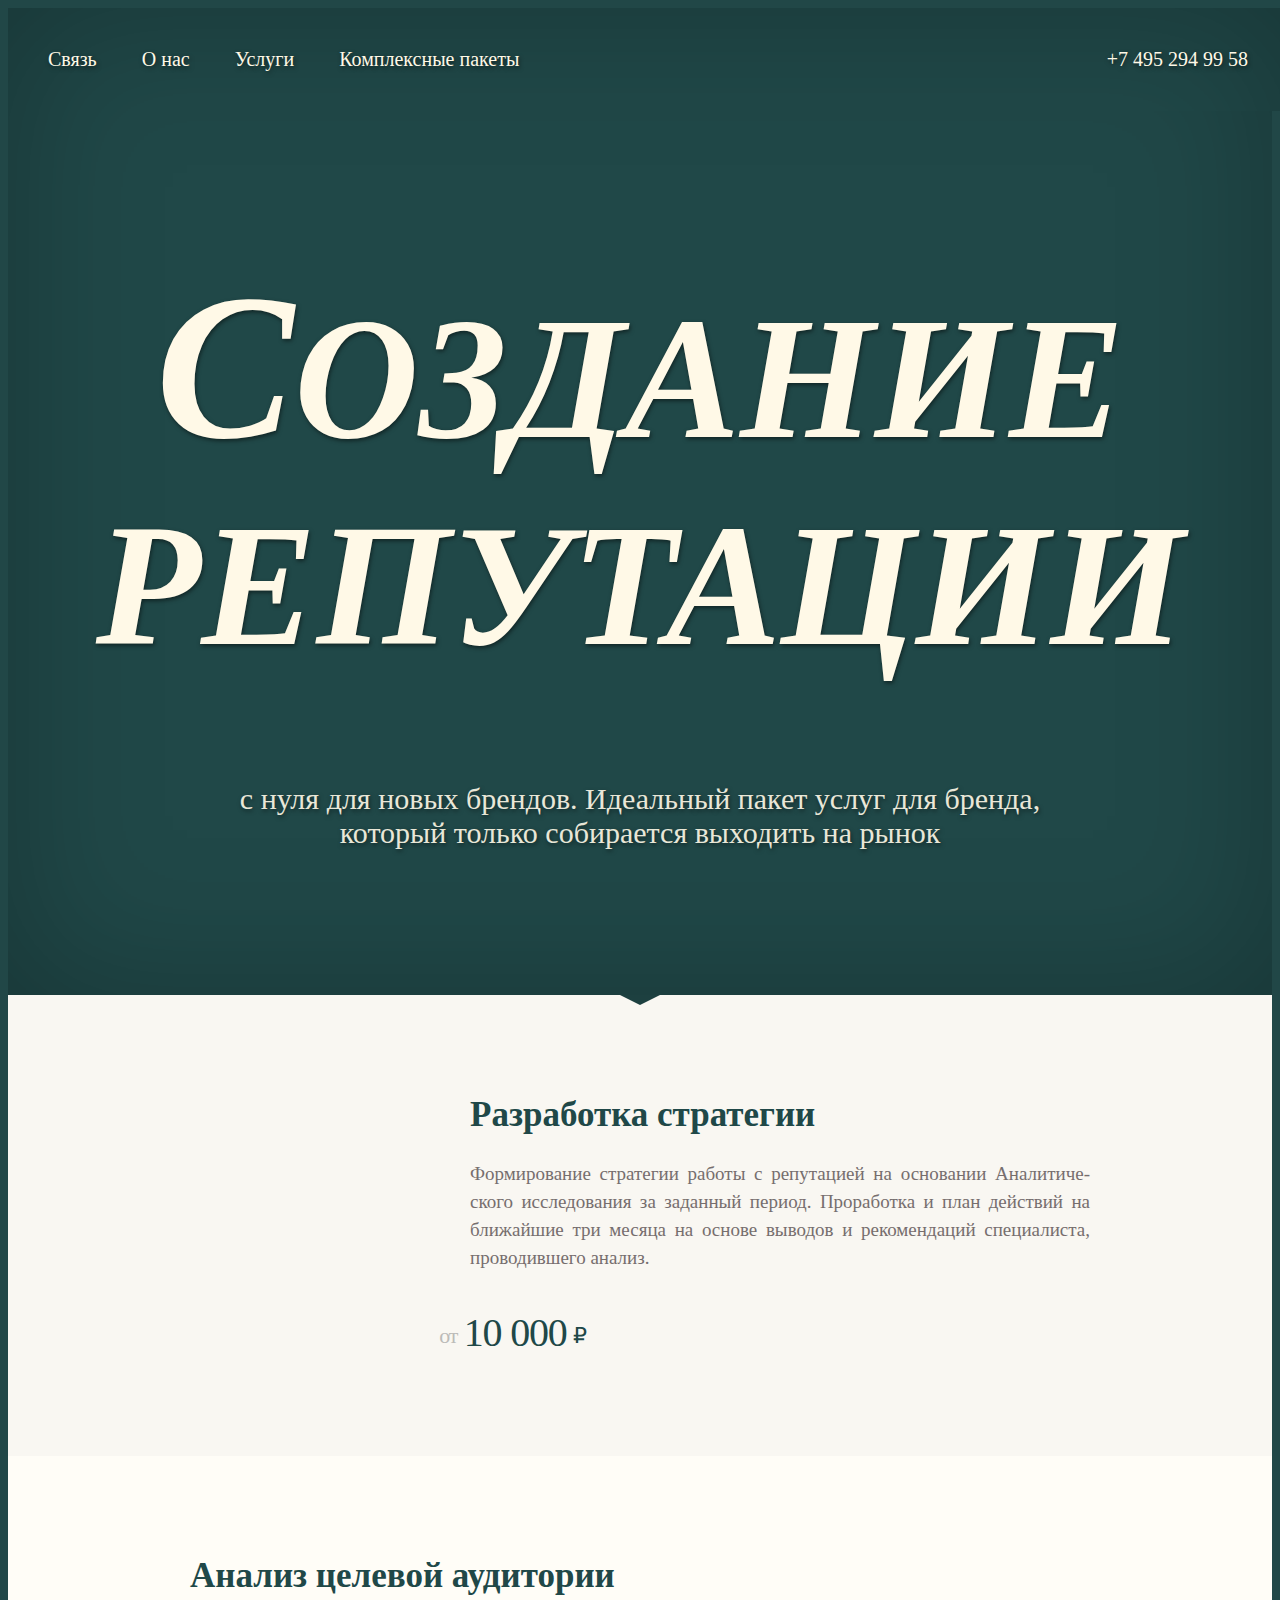
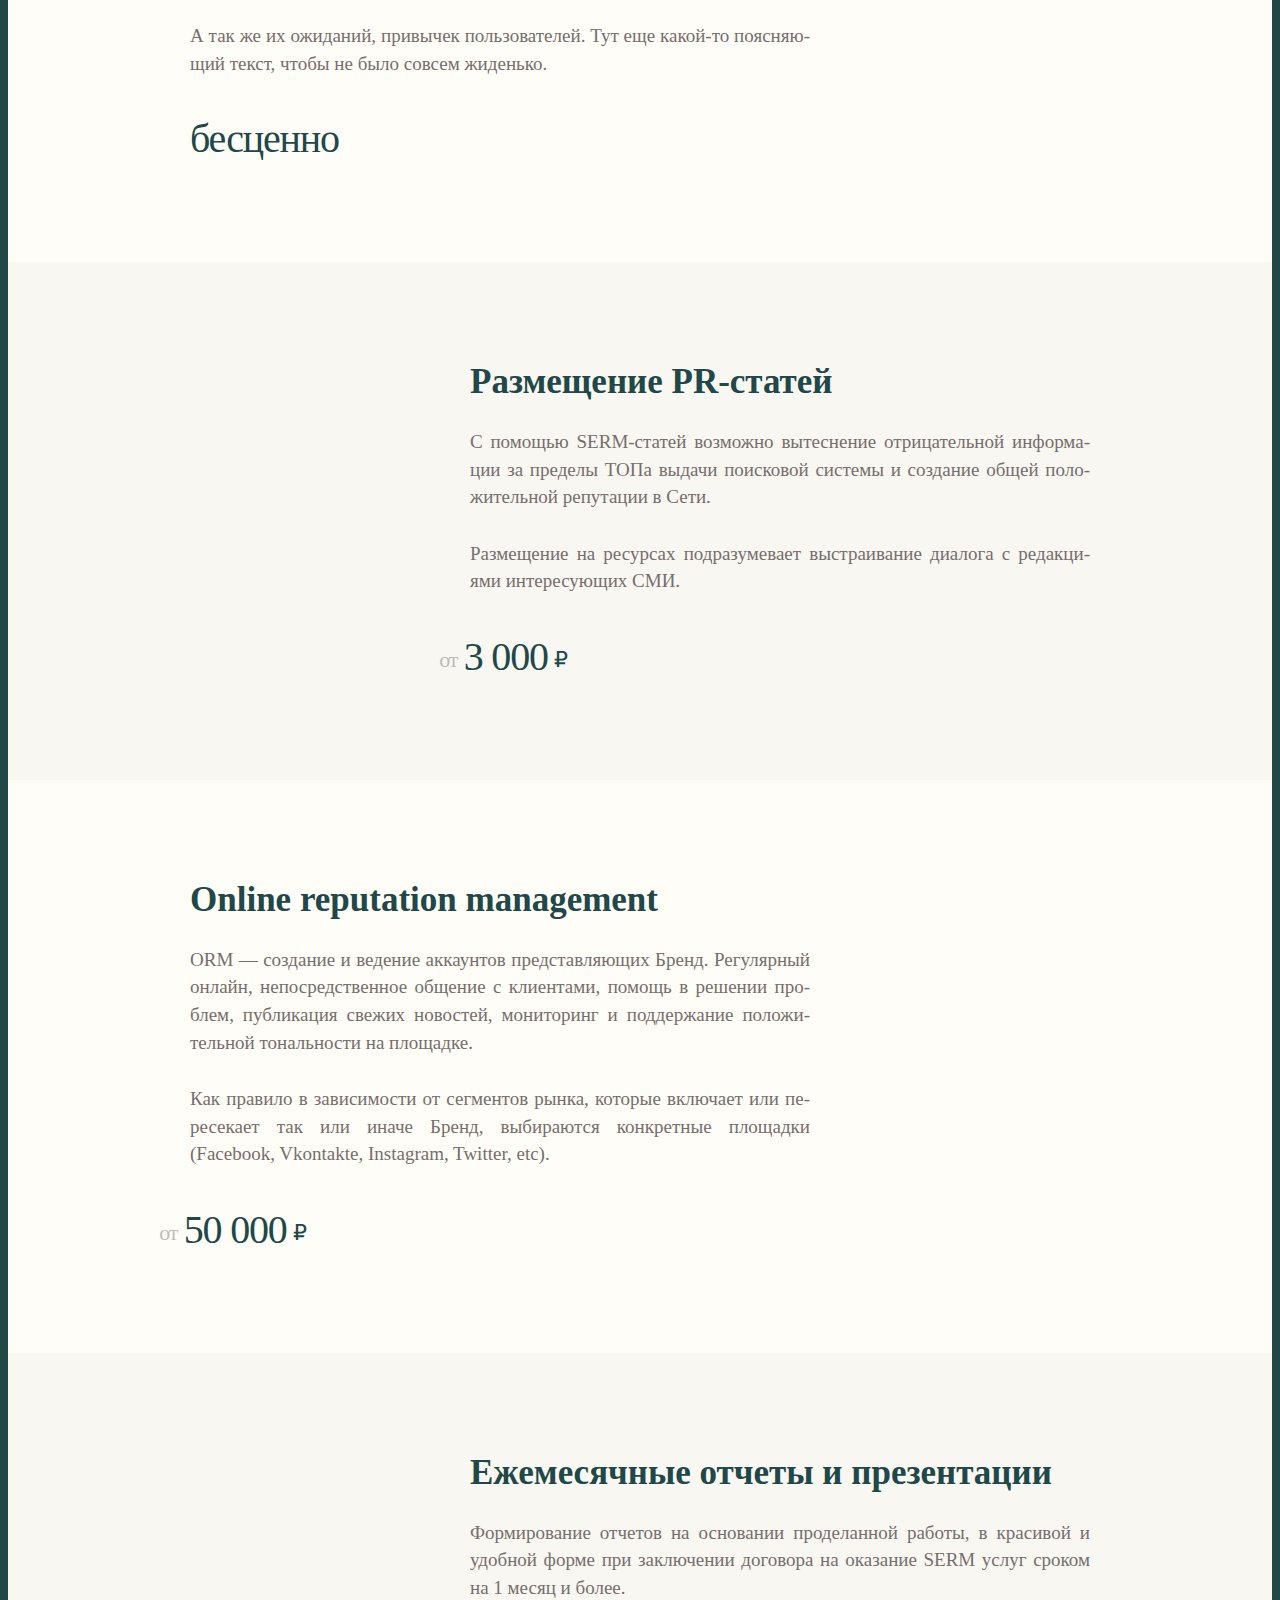
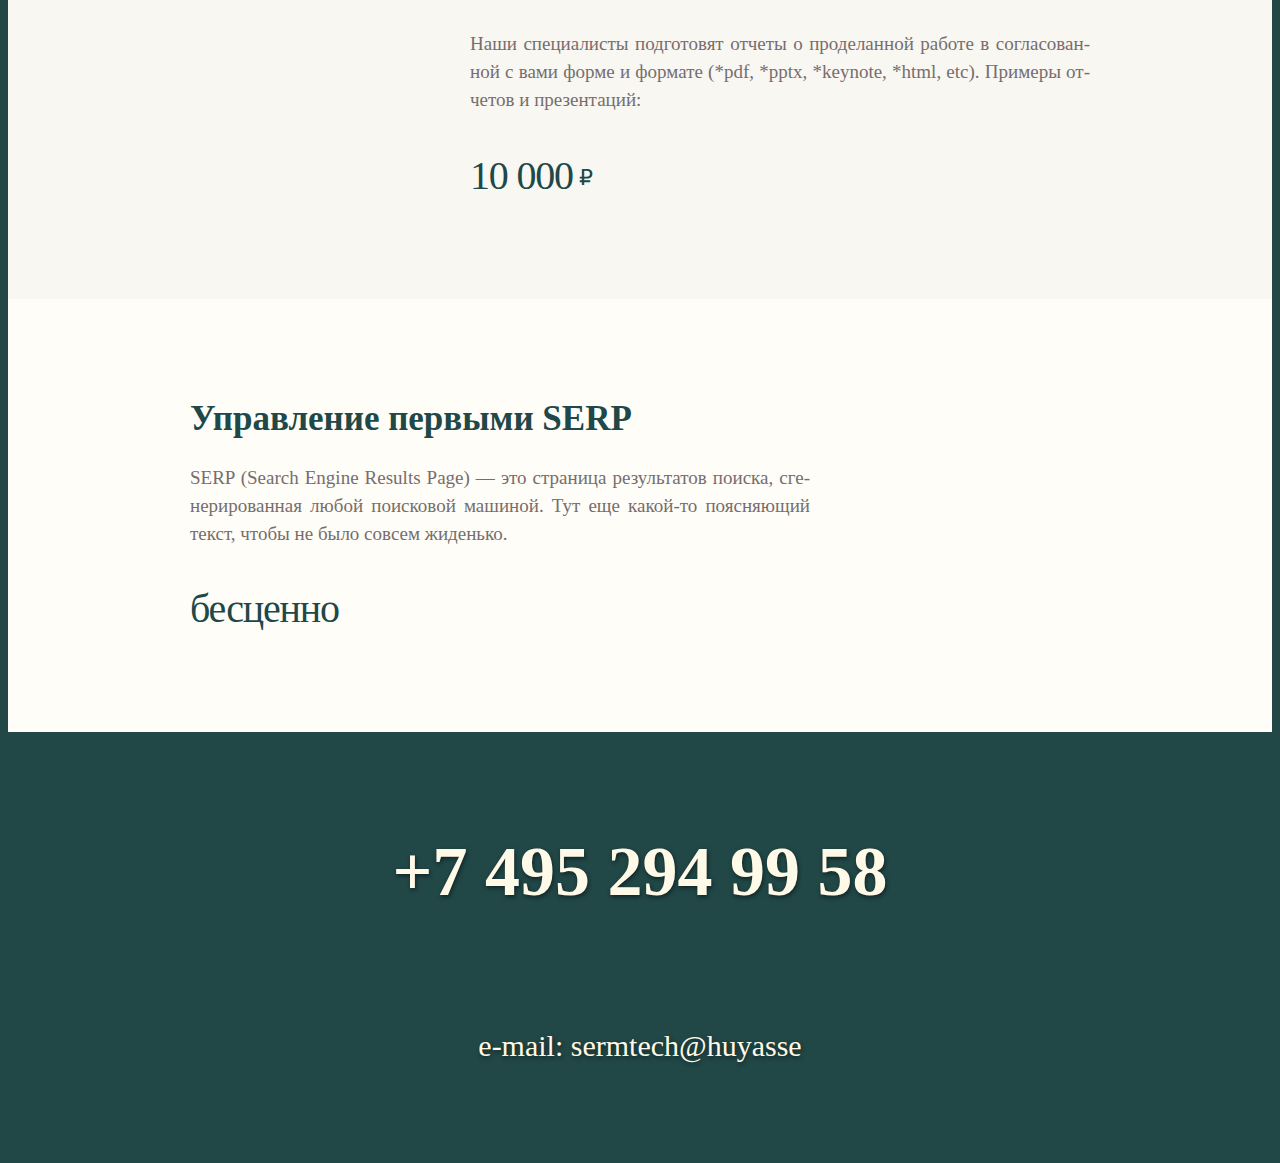
==== reputationCreate.html @ 56780625 "fix" ====
<html lang="ru">
<head>
    <title>SERM Tech</title>
    <link rel="stylesheet" href="/fonts/museo/stylesheet.css"></link>
    <link rel="stylesheet" href="/fonts/avenir/stylesheet.css"></link>
    <link rel="stylesheet" href="reset.css"></link>
    <link rel="stylesheet" href="index.css"></link>
    <script src="index.js"></script>
</head>
<body>
    <div class="header">
        <div id="menu" class="menu">
            <!-- <a class="item" href="/">=(-_-)=</a> -->
            <a class="item" href="#communication">Связь</a>
            <a class="item" href="/#about">О нас</a>
            <a class="item" href="/#services">Услуги</a>
            <a class="item" href="/#packets">Комплексные пакеты</a>
            <a class="tel" href="tel:+74952949958">+7 495 294 99 58</a>
        </div>
    </div>
    <div class="ribbon">        
        <div class="section support">
            <h1><em>Создание репутации</em></h1>
            <h2 class="block">с нуля для новых брендов. Идеальный пакет услуг для бренда, который только собирается выходить на рынок</h2>
        </div>
            <div class="info-item strategy">
                <div class="block">
                    <h2>Разработка стратегии</h2>
                    <p>Формирование стратегии работы с репутацией на основании Аналитического исследования за заданный период. Проработка и план действий на ближайшие три месяца на основе выводов и рекомендаций специалиста, проводившего анализ.</p>
                    <div class="price from">10 000<span class="rub">₽</span></div>
                </div>    
            </div>
            <div class="info-item analys">
                <div class="block">
                    <h2>Анализ целевой аудитории</h2>
                    <p>А так же их ожиданий, привычек пользователей. Тут еще какой-то поясняющий текст, чтобы не было совсем жиденько.</p>
                    <div class="price">бесценно</div>
                </div>    
            </div>   
            <div class="info-item PR">
                <div class="block">
                    <h2>Размещение PR-статей</h2>
                    <p>С помощью SERM-статей возможно вытеснение отрицательной информации за пределы ТОПа выдачи поисковой системы и создание общей положительной репутации в Сети.</p>
                    <p>Размещение на ресурсах подразумевает выстраивание диалога с редакциями интересующих СМИ.</p>
                    <div class="price from">3 000<span class="rub">₽</span></div>
                </div>    
            </div> 
            <div class="info-item ORM">
                <div class="block">
                    <h2>Online reputation management</h2>
                    <p>ORM — создание и ведение аккаунтов представляющих Бренд. Регулярный онлайн, непосредственное общение с клиентами, помощь в решении проблем, публикация свежих новостей, мониторинг и поддержание положительной тональности на площадке.</p>
                    <p>Как правило в зависимости от сегментов рынка, которые включает или пересекает так или иначе Бренд, выбираются конкретные площадки (Facebook, Vkontakte, Instagram, Twitter, etc).</p>
                    <div class="price from">50 000<span class="rub">₽</span></div>
                </div>
            </div>
            <div class="info-item presentation3">
                <div class="block">
                    <h2>Ежемесячные отчеты и презентации</h2>
                    <p>Формирование отчетов на основании проделанной работы, в красивой и удобной форме при заключении договора на оказание SERM услуг сроком на 1 месяц и более.</p> 
                    <p>Наши специалисты подготовят отчеты о проделанной работе в согласованной с вами форме и формате (*pdf, *pptx, *keynote, *html, etc). Примеры отчетов и презентаций:</p>
                    <div class="price">10 000<span class="rub">₽</span></div>
                </div>    
            </div>
            <div class="info-item SERP">
                <div class="block">
                    <h2>Управление первыми SERP</h2>
                    <p>SERP (Search Engine Results Page) — это страница результатов поиска, сгенерированная любой поисковой машиной.  Тут еще какой-то поясняющий текст, чтобы не было совсем жиденько.</p>
                    <div class="price">бесценно</div>
                </div>    
            </div>
    </div>
    <div id="communication" class="basement">
        <h1><a class="tel" href="tel:+74952949958">+7 495 294 99 58</a></h1>
        <div><a href="mailto:e-mail: sermtech@huyasse">e-mail: sermtech@huyasse</a></div>
    </div>    
</body>
</html>
---- index.css ----
body {
    font-family: 'Museo';
    /* background-color:#274441; */
    background-color:#214747;
    
}    

div {
    box-sizing:border-box;
}

strong {
    font-weight: 900;
}

.ribbon {
    background:#FFFDF7;
}

.ribbon > div:nth-child(even) {
    background-color:#d8d8d824;
}

.header {
    flex-direction:column;
    width:100%;
    font-weight:300;
    text-shadow: 1px 2px 4px rgba(0,0,0,0.5);
}

.section,
.header .content-container,
.menu:before {
    box-shadow: inset 0px 0px 150px rgba(0,0,0,0.25);
}

    .menu {
        width: 100%;
        font-size: 20px;
        padding:0 1em;
        box-sizing:border-box;
        color: #FFF9E7;
        /*border: 4px solid #fb01fb;*/
        /* background:#204848;*/
        background-color:#204848;
        z-index:1000;
        position:fixed;
        overflow:hidden;
    }

    .menu:before {
        content: ' ';
        width:100%;
        height:1000px;
        left:0;
        top:0;
        position:absolute;
    }

        .menu a {
            position:relative;
            z-index:10;
        }

        .menu a {
            color: #FFF9E7;
            text-decoration: none;
            display: inline-block;
            padding: 2em 1em;
        }

        .menu a.tel {
            float:right;
        }

    .header .content-container {
/*         border: 4px solid #ff00ff; */
        display: flex;
        align-items:center;
        justify-content:center;
        height:100%;
        /* background: #204848; */
        background-color:#204848;

    }

        .header .content {
            height:400px;
            width: 620px;
/*             border: 2px solid #ff00ff;  */
            display:flex;
            align-items: center;
        }

            .logo {
                height: 100%;
                min-width: 220px;
                flex-direction:row;
                align-items:center;
                background-image:url(/art/Resurs1.svg);
                background-repeat:no-repeat;
                background-position:center;
                background-size:contain;
                transition: all 0.25s ease-in-out;
            }

                .logo:hover {
                    transform:scale(1.1);
                }

            .tagline {
                font-size: 35px;
                font-weight: 700;
                color: white;
                display:flex;
                padding-left:70px;
                flex-direction:column;
                justify-content:center;
                line-height: 1.3;
            }

            .tagline h1 {
                font-size: 40.2px;
                white-space:nowrap;
                font-weight:500;
                color: #FFF9E7;
            }

            .tagline h2 {
                white-space:nowrap;
                font-weight:100;
                color: #FFF9E7;
            }

a {
    text-decoration: none;
    color:#3ead95;
}

p, ul {
    font-weight:300;
    font-size: 25px;
    color: #766E6E;
    line-height:1.46em;
    text-align:justify;
    hyphens:auto;
    margin-bottom:2em;
    margin-top:-0.5em;
    box-sizing: border-box;
}

p:last-child {
    margin-bottom: 0;
}

.block {
    width: 900px;
/*     border: 4px solid magenta;  */
    margin: 0 auto;
    padding-bottom: 0px;  
}

    .block .complex h2{
         margin-bottom: 80px;     
    }

.intro{
    padding-top:60px;
    background:#FFFDF7;
    

}

    .intro .block {
        padding: 100px 0;
        min-height:400px;
        background-repeat:no-repeat;
    }

    .intro h1 {
        font-weight:900;
        font-size: 40px;
        /* color: #204848; */
        color:#204848;

        margin-bottom:1.2em;
    }

    .intro p {
        text-align:justify;
        hyphens:auto;
    }

    .intro .what {
        background-image:url(/art/wat.svg);   
        background-position: 0px center;
        padding-left: 360px;
        box-sizing:border-box;

    }

    .intro .why {
        margin-top:-50px;
        margin-bottom:-50px;
        padding-right: 360px;
        box-sizing:border-box;
        background-image:url(/art/why.svg);
        background-position: right center;
        
    }

    .intro .about {
        /* margin-top:-50px; */
        background-image:url(/art/us.svg);
        background-position: 0px center;
        padding-left: 360px;
        padding-bottom:108px;
        box-sizing:border-box;
        /* border: 4px solid #f530f5; */
    }

    .intro .products {
        /* margin-top:-50px; */
        background-image:url(/art/us.svg);
        background-position: 0px center;
        padding-right: 360px;
        padding-bottom:108px;
        box-sizing:border-box;
        background-position:right center;
        /* border: 4px solid #f530f5; */
    }

.section {
    font-weight:700;
    font-size: 72px;
    /* background: #204848; */
    background: #204848;        
    color: #FFF9E7;
    text-shadow: 1px 2px 4px rgba(0,0,0,0.5);
    padding: 2em 0;
    /* border: 4px solid magenta; */
    text-align:center;
}

    .section h1 {
        text-transform: uppercase;
        font-weight:300;
    }
    
    .section h1 em {
        font-size:120%;
        font-weight:600;
    }

    .section h1::first-letter {
        font-size:120%;
    }

    .section.services h1::first-letter {
        margin-right:-0.06em;
    }

    .section h2{
        font-weight:300;
        font-size: 30px;
        margin-top:1em;
        opacity: 0.9;
        line-height:1.15em;
    }

    .section p{
        font-weight:100;
        font-size: 30px;
        margin-top:1em;  
        color: #FFF9E7;  
    }





.section2{
/*     box-shadow: inset 0px 0px 50px rgba(0,0,0,0.05); */
    color: #2c4c49;
    text-shadow: 0px 0px 0px rgba(0,0,0,0.5);
/*     border: 4px solid magenta; */
    text-align:center;
    padding:65px 0px 65px 0px;

} 

    .section2 > h1 {
        font-weight:700;
        font-size: 72px;
    }

    .section2 > h2{
        font-size:42px;
        color:#2c4c49;
        letter-spacing:0.01em;
        margin: 0 auto;
    }

    .section2.emergency {
        background-image:url(/art/emergency.svg);
        background-repeat:no-repeat;
        background-position: center 50px;
        padding-top:235px;
    }

    .section2.emergency:hover {
        background-color:#effbb4;
        transition: background 4s, transform 1s;
        
    }

    .section2 > h4{
        font-weight:100;
        font-size: 30px;
        color: #766E6E;
        line-height:1.46em;
        text-align: center;
        box-sizing: border-box;
        transform:scale(1.00);
    } 


    .section2 > h2,
    .section2 > h4 {
        margin-top: 40px;
    }

    .section2 h1 em {
        font-size:120%;
        font-weight:600;
    }  

    .section2.services h1::first-letter {
        margin-right:-0.06em;
    }    
      

.aor h2 {
    font-weight:700;
    font-size: 39px;
    color:#204848;
    padding:2.5em;
    text-align:center;
}

    .aor h2.packets{
        color:#fff9e7;
        padding:2.5em;
        text-align:center;
        background-color: 204848;
        letter-spacing:0.001em;
        box-shadow: inset 0px 0px 150px rgba(0,0,0,0.25);
        text-shadow: 1px 2px 4px rgba(0,0,0,0.5);
    }

.services {
    display:flex;
    justify-content: space-around;
    padding-bottom:110px;
}

    .service {
        width:100%;
        padding-top:60px;
        /*background-image:url(/art/specialist.svg);
        background-repeat:no-repeat;
        background-position:top center;
        background-size:130px; */
    }

        .service h4 {
            font-size:25px;
            font-weight:bold;
            color: #204848;
            flex-direction:row;
            text-align:center;
            font-weight:500;
            margin-bottom: 2em;
        }

        .service h5 {
            font-size:18px;
            font-weight:300;
        }

        .service ul {
            font-size: 17px;
            padding: 0 10px;
            background:white;
            margin:10px;
            box-shadow:0px 2px 2px rgba(0,0,0,0.1);
            border-radius:16px;
        }

            .service li {
                position:relative;
                padding: 1.5em 0;
                text-align:center;
                height:3em;
                display:flex;
                align-items:center;
                justify-content:center;
            }

            .service li:after {
                content:' ';
                position:absolute;
                top:0%;
                width:40%;
            }

            .service li:not(:first-child):after {
                border-top: 1px solid #42362a26;
            }

                .service li span {
                    display:block;
                }

                .service a.more {
                    font-size:20px;
                    color:#545050;
                    flex-direction:row;
                    text-align:center;
                    font-weight:300;
                    padding-top: 10px;
                    text-decoration: none;
                    display: block;
                    text-align:center;
                    display:block;
                    width:100%;
                    padding: 40px 0;
                    border-radius:8px;
                    text-shadow:0px 1px 0px rgba(0,0,0,0.15);
                    transition: all 0.25s ease-in-out;
                }

        .service a.more:hover {
            transform:scale(1.1);
        }

        .service .specialist{
            padding-top:150px;
            background-image:url(/art/specialist.svg);
            background-repeat:no-repeat;
            background-position:top center;
            background-size:130px;
        }

        .service .monitoring{
            padding-top:150px;
            background-image:url(/art/monitoring.svg);
            background-repeat:no-repeat;
            background-position:top center;
            background-size:130px;
        }

        .service .extra{
            padding-top:150px;
            background-image:url(/art/extra.svg);
            background-repeat:no-repeat;
            background-position:top center;
            background-size:130px;
        }


.info-item {
}

    .info-item .block{
        padding: 100px 0;
        background-repeat:no-repeat;
        background-position-y: 130px;
        background-size:150px;
    }

    .info-item:nth-child(even) .block {
        background-position-x: 0;
        padding-left: 280px;
    }

    .info-item:nth-child(odd) .block {
        background-position-x: 100%;
        padding-right: 280px;
    }

        .info-item p{
            font-size:19px;
            hyphens:auto;
        }

        .info-item h2{
            margin:0 0 1.0em 0;
            color:#204848;
            text-align:center;
            font-weight:600;
            font-size: 35px;
        }

        .info-item:nth-child(odd) h2 {
            text-align:left;
        }

        .info-item:nth-child(even) h2 {
            text-align:left;
        }

        .info-item .price {
            
            color:#204848;
            
            position: relative;
            letter-spacing: -0.03em;
            font-size:40px;
            font-weight:300;
        }

            .info-item .price:before,
            .info-item .price .rub,
            .info-item .price .per {
                top: -0.15em;
                font-size: 22px;
                position:relative;
            }

            .info-item .price.from:before {
                content: 'от';
                margin-right:0.3em;
                margin-left:-1.4em;
                opacity: 0.5;
                color: gray;
            }

            .info-item .price .rub {
                margin-left:0.3em;
            }

            .info-item .price .per {
                margin-left: 1em;
                opacity:0.75;
            }

           


    .info-item.ORM .block {
        background-image:url(/art/ORM.svg);
        background-position-y: center;
        background-size:180px;
    }

    .info-item.agents .block{
        background-image:url(/art/agents.svg);
        background-position-y: center;
        background-size:180px;
    }

    .info-item.PR .block{
        background-image:url(/art/PR.svg);
        background-size:180px;
        background-position-y: center;
    }

    .info-item.negative .block{
        background-image:url(/art/negative.svg);
        min-height:400px;
        background-position-y: center;
        background-size:205px;

    }

    .info-item.content .block{
        background-image:url(/art/content.svg);
        background-position-y: center;
        background-size:180px;
    }

        .info-item.content .p.link {         <!--БЛЯ-->
            transform:scale(1.1);
        
        }


    .info-item.questions .block{
        background-image:url(/art/question.svg);
        background-position-y: center;
        background-size:150px;
    }

    .info-item.search .block{
        background-image:url(/art/search.svg);
        /* min-height:400px; */
        background-position-y: center;
        background-size:180px;
    }

    .info-item.presentation3 .block{
        background-image:url(/art/presentation3.svg);
        min-height:400px;
        background-position-y: center;
        background-size:180px;
    }

    .info-item.telegram .block{
        background-image:url(/art/telegram.svg);
        background-position-x: 670px;
        background-size:265px;
    }

    .info-item.evangelist .block{
        background-image:url(/art/evangelist.svg);
        background-position-y: 150px;
        background-size:200px;
    }

    .info-item.specialiste .block{
        background-image:url(/art/specialiste.svg);
        background-position-y: 45px;
        background-size:205px;
    }

    .info-item.strategy .block{
        background-image:url(/art/strategy.svg);
        background-position-y: center;
        background-size:180px;
    }

    .info-item.analytic .block{
        background-image:url(/art/analytic.svg);
        background-position-y: center;
        background-size:180px;
    }

    .info-item.SERP .block{
        background-image:url(/art/SERP.svg);
        background-position-y: center;
        background-size:180px;
    }

    .info-item.analys .block{
        background-image:url(/art/analys.svg);
        background-position-y: center;
        background-size:160px;
    }



    

.complex {
    display:flex;
    justify-content:center;
    text-align:center;

}
    
    .complex .item {
        width:100%;

    }

        .complex h4 {
            color:#214848;
            font-size:30px;
            font-weight:700;
            line-height:0.75em;
        }

        .complex h4,
        .complex ul {
            margin: 90px 0;
        }

        .complex .item:not(:last-child) ul {
            border-right: 1px solid #766e6e47;
        }

        .complex ul {
            padding: 0 1.5em;
            text-align:left;
        }
            .complex li {
                margin-left:0em;
                display:block;
                font-weight:300;
                line-height:1.2em;
                margin-bottom:1.15em;
                color:#204848;
                text-align:center;
            }


            .complex li span {
                color:#766e6e;
                font-size:22px;
                letter-spacing:0.02em;
            }

            .complex .price{
                color:#204848;
                text-align:center;
                letter-spacing: -0.03em;
                font-size:40px;
                font-weight:300;
                margin-top:2em;
            }


.services2 .block {
    display:flex;
    flex-wrap:wrap;
    justify-content:center;
}

    .service2 {
        text-align:center;
        padding:0 20px;
        margin:50px 0;
        width:25%;
        background-repeat:no-repeat;
        background-position: center 0;
        padding-top:120px;
    }

    .services2.zero .service2 {
        width:20%;
    }

        .service2 h4 {
            font-weight:700;
            color:#766e6e;
            margin-bottom:10px;
            margin-top:30px;
            letter-spacing:0.09em
        }

        .service2 h5 {
            font-weight:100;
            color:#766e6e;
            font-size:15px;
            letter-spacing:0.005em
        }

        .service2.analytic {
            background-image:url(/art/analytic.svg);   
        }

        .service2.strategy {
            background-image:url(/art/strategy.svg);
        }

        .service2.strategy2 {
            background-image:url(/art/strategy2.svg);
        }

        .service2.PRpaper {
            background-image:url(/art/PRpaper.svg);
        }

        .service2.PR2 {
            background-image:url(/art/PR2.svg);
        }

        .service2.presentation {
            background-image:url(/art/presentation.svg);

        }

        .service2.presentation2 {
            background-image:url(/art/presentation2.svg);

        }

        .service2.specialiste {
            background-image:url(/art/specialiste.svg);
        }

        .service2.answers {
            background-image:url(/art/answers.svg);
        }

        .service2.negative2 {
            background-image:url(/art/negative2.svg);
        }

        .service2.agents2 {
            background-image:url(/art/agents2.svg);
        }
        
        .service2.SERP {
            background-image:url(/art/SERP.svg);
        }

        .service2.analys {
            background-image:url(/art/analys.svg);
        }

.social-media-content .posts {
    display:flex;
    flex-direction:row;
    justify-content: stretch;
    text-align: center;
    margin-top:50px;
}

    .social-media-content .post {
        flex:1;
        padding:10px;
    }

        .social-media-content .post h4 {
            font-size: 34px;
            font-weight:100;
            margin-bottom:50px;
            color:#766e6e;
        }

        .social-media-content .post h4 em {
        /* font-size:40px; */
        }

        .social-media-content .post .body {
            height: 470px;
            background:white;
            border:1px solid rgba(0,0,0,0.1);
            box-shadow:0px 2px 2px rgba(0,0,0,0.07);
            border-radius:16px;
        }

.reviews-content .posts {
    display:flex;
    justify-content:space-between;
    text-align: justify;
    margin-top:50px;
}

    .reviews-content h2 {
        font-size: 30px;
        font-weight:100;
        line-height:1.27em;
        margin:65px 0px 65px 0px;
        color:#766e6e;
        flex-direction:row;
    }

    .reviews-content .post h4 {
        font-size: 34px;
        font-weight:100;
        color:#766e6e;
        flex-direction:row;
        text-align: justify;
    }

    .reviews-content .comment {
        width:100%;
        background:white;
        box-shadow:0px 2px 2px rgba(0,0,0,0.1);
        border-radius:16px;
        align-items:center;
        flex-direction:column;
        padding:40px 40px 40px 145px;
        background-image:url(/art/userpic.png);
        background-size: 72px 70px;
        background-repeat: no-repeat;
        background-position:40px 24px;
    }

    .reviews-content .comment:not(:last-child) {
        margin-bottom: 14px;
    }

    .reviews-content .username {
        font-size:30px;
        font-weight:700;
        color: #766E6E;
        text-align:left;
        margin:0 0 40px 0;
    }

.section.quality-control {
    padding-bottom:30vw;
}

    .section.quality-control h1{
        margin-bottom:67px;
    }

    .section.quality-control h2{
        opacity:0.9;
        margin:2.4em 1em;
        letter-spacing:0.1em;
    }


.form{
    position:relative;
    background:#FFF9E7;
    height:500px;
    margin-bottom:30vw;
}
    .form svg {
        z-index:101;
    }

    .form polygon {
        fill: #FFF9E7;
    }

    .form h1{
        position:absolute;
        bottom:100%;
        line-height:0.68em;
        width:100%;
        font-weight:500;
        font-size:90px;
        color:#1E6D66;
        text-align:center;
        z-index:110;
    }

    .form .top {
        position:absolute;
        bottom:100%;
    }

    .form .top polygon {

    }

    .form .bottom {
        position:absolute;
        top:100%;
        z-index:-1;
    }

    .form .fields {
        width: 520px;
        margin: 0 auto;
        padding-top:130px;
        text-align:center;
    }

        .form input {
           background: none;
           border: none;
           border-bottom: 2px solid #766e6e61;
           transition:all 0.25s ease-in-out;
           padding-bottom:0.3em;
           display: block;
           width:100%;
           margin-bottom:1em;
           color:#204848;
           font-family:'Avenir Next Cyr';
           font-weight:400;
           font-size: 25px;

        }

        .form input:focus {
           outline:none;
           border-bottom-width: 2px;
           border-bottom-color:#204848;
        }

        .form button {
            margin-top:60px;
            font-size:37px;
            padding:0.2em 0;
            border:none;
            outline:none;
            background:none;
            color:#1E6D66;
            font-weight:600;
            cursor:pointer;
            transition: all 0.3s ease-in-out;
            border-bottom:4px solid transparent;
        }

        .form button:hover {
            transform:scale(1.1);
            border-bottom:4px solid #1E6D66;

        }
        
.prices {    
    margin-top:100px;
}

    .prices h1 {
        margin-bottom:135px;
    }

    dl {
      display:flex;
      border-bottom:2px dotted rgba(255, 249, 231, 0.41);
      justify-content:space-between;
      font-size:20px;
      margin-bottom:1em;

    }

    dt, dd {
      position:relative;
      top:0.3em; 
      display:inline-block;


    }

    dt {
      text-align:left;
      padding-right: 5.6em;
      background: linear-gradient(to right, #2c4c49 calc(100% - 5em),transparent 100%);
      margin-bottom:0em;
    }

    dd {
      text-align:right;
      padding-left: 5.6em;
      background: linear-gradient(to left, #2c4c49 calc(100% - 5em),transparent 100%);

    }

.section,
.section2,
.content-container {
    position:relative;
}
.section:after,

.content-container:after {
    content: '';
    position:absolute;
    left:50%;
    margin-left:-20px;
    top:100%;
    width: 0;
    height: 0;
    border-style: solid;
    border-width: 10px 20px 0 20px;
    border-color: #1d4040 transparent transparent transparent;
}

.complexServices{
    background-color:#fffdf7;
    text-align:left;
}

    .complexServices .item .block {
        padding: 50px 0px 110px 330px;
        background-repeat:no-repeat;
    }

        .complexServices h2{
            font-weight: 700;
            color: #204848;
            padding:50px 0px 50px 0;
            text-align: left;
            letter-spacing:0.004em;
        }

        .complexServices em{
            font-weight:300;
        }

        .complexServices p {
            padding-bottom:0px;
            font-size:26px;
        }

        .complexServices .bar {
            display:flex;
        }
            
            .complexServices .bar > * {
                display:block;
                font-size:30px;
                line-height:30px;
                color: #00000094;
                font-weight:600;
                padding:0.8em 1em;
            }

            .complexServices .bar .price {
                flex:1;
                text-align:right;
                padding-right: 0;
                color: #204848;
                letter-spacing: -0.03em;
                position: relative;
                top: -0.15em;
            }

            .complexServices .bar .price em {
                font-size: 60px;
                position: relative;
                top: 0.12em;
            }
            
            .complexServices .bar a {
                text-align:center;
                background-color: #43a49c00;
/*                 box-shadow: 0 0 4px rgba(0,0,0,0.4); */
                border-radius:5px; 
                text-decoration:none;

                
                background:#204848;
                color:#fffdf7;
                border: 4px solid #204848;

                
            }

                .complexServices a:hover{

                    color: #204848;
                    background-color:#ffc107b3; */
                    background-color:#e7e23194;
                    border: 4px solid #204848;
                    
                     
                    transition: all 0.25s;
                }

    .complexServices .item.reanimation .block {
        background-image:url(/art/emergency.svg);
        background-position: 0 center;
        background-size:200px;
    }

        .complexServices .item.reanimation .block h2 {
            font-size: 57.4px;
        }

    .complexServices .item.zero .block {
        background-image:url(/art/zero.svg);
        background-position: -30px 170px;
        font-size:60px;
        background-size:250px;
    }

        .complexServices .item.zero .block h2{
            font-size: 48.5px; 
        }
        

    .complexServices .item.support .block {
        background-image:url(/art/support.svg);
        background-position: -10px 200px;
        background-size:210px;
    }

        .complexServices .item.support .block h2 {
            font-size: 59px;
        }

.basement {
    color:#fff9e7;
    text-shadow:1px 2px 4px rgba(0,0,0,0.5);
    text-align:center;
    font-size:30px;
    margin-top:100px;
    margin-bottom:100px;
}

    .basement h1 {
        font-size:30px;
        padding-bottom:1em;
        font-size:70px;

    }

    .basement h2 {
        font-size:10px;
        font-weight:100;
        margin-left:50px;
        margin-top:145px; 
        opacity:0.8;  
        text-align:left;
        
    }

       .basement h2:last-child{
           margin-bottom:50px;
           margin-top:15px; 
       }

        .basement a {
            color:#fff9e7;
        }
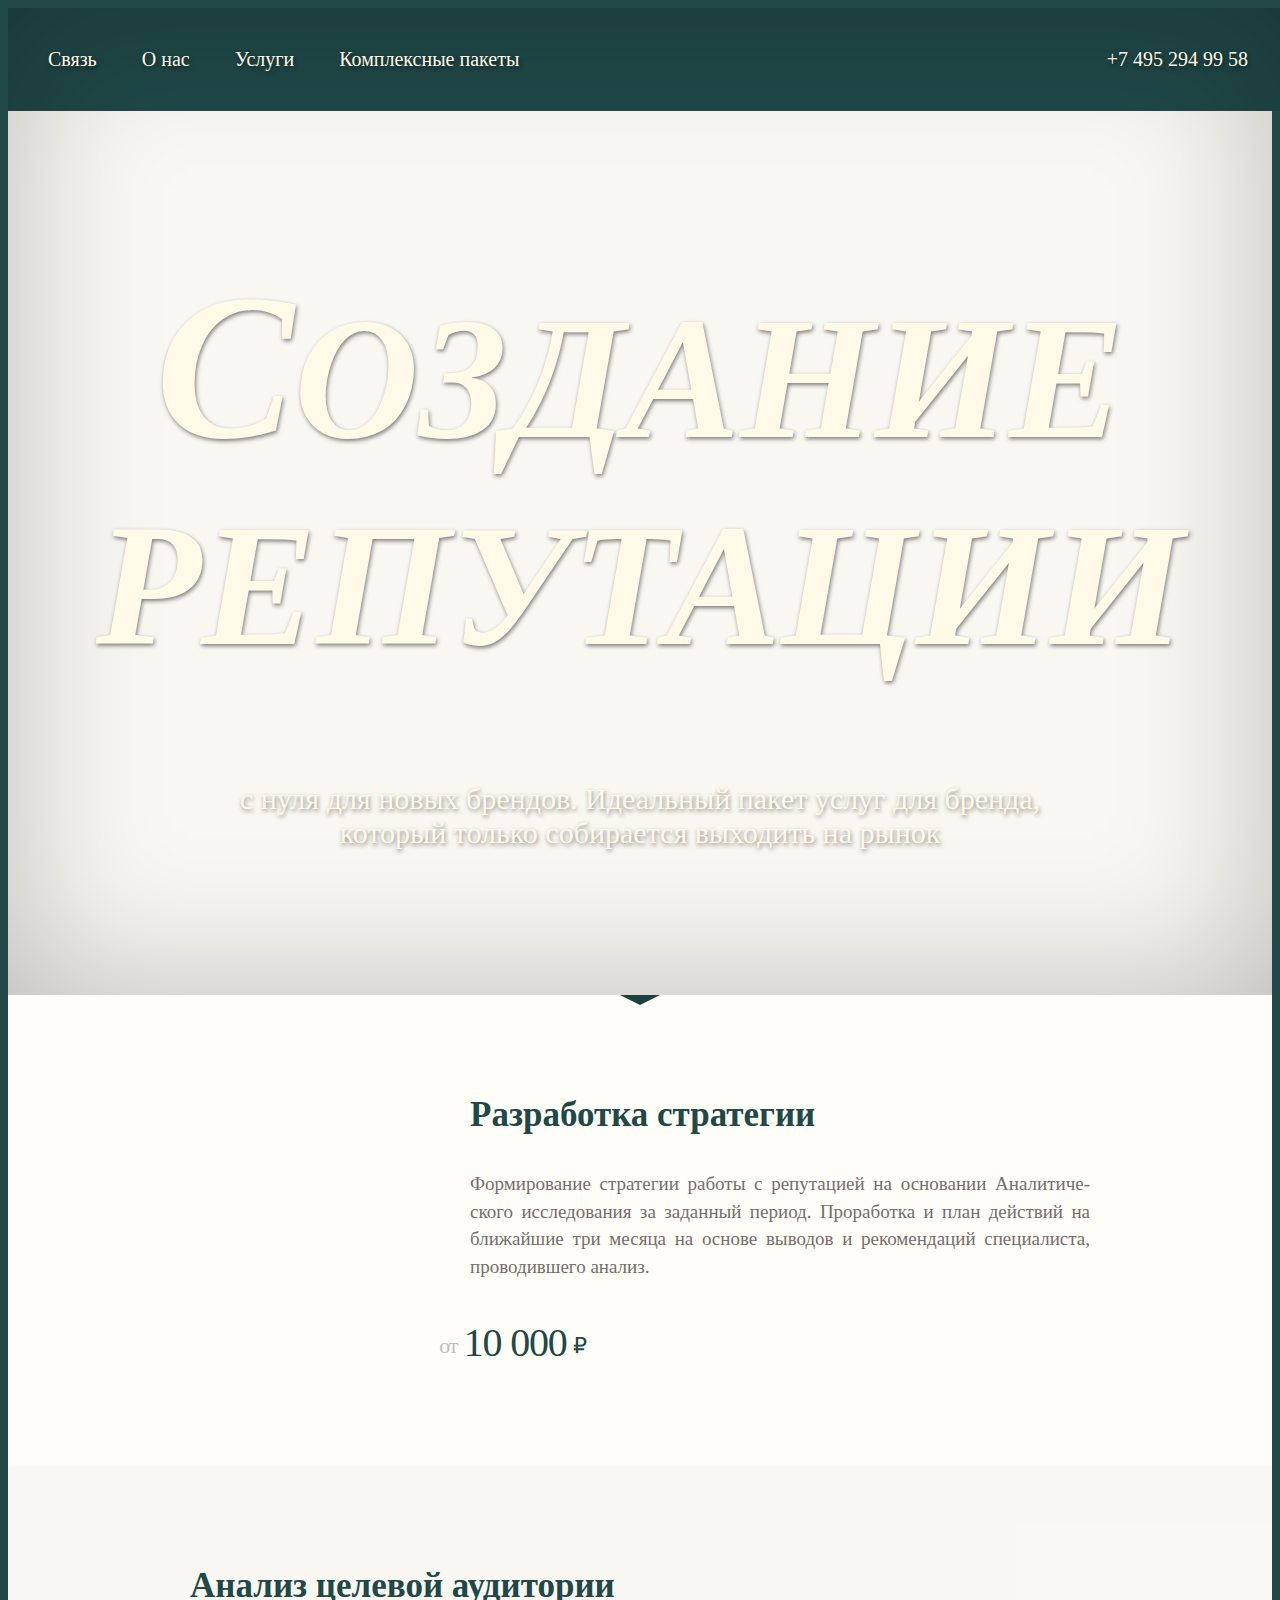
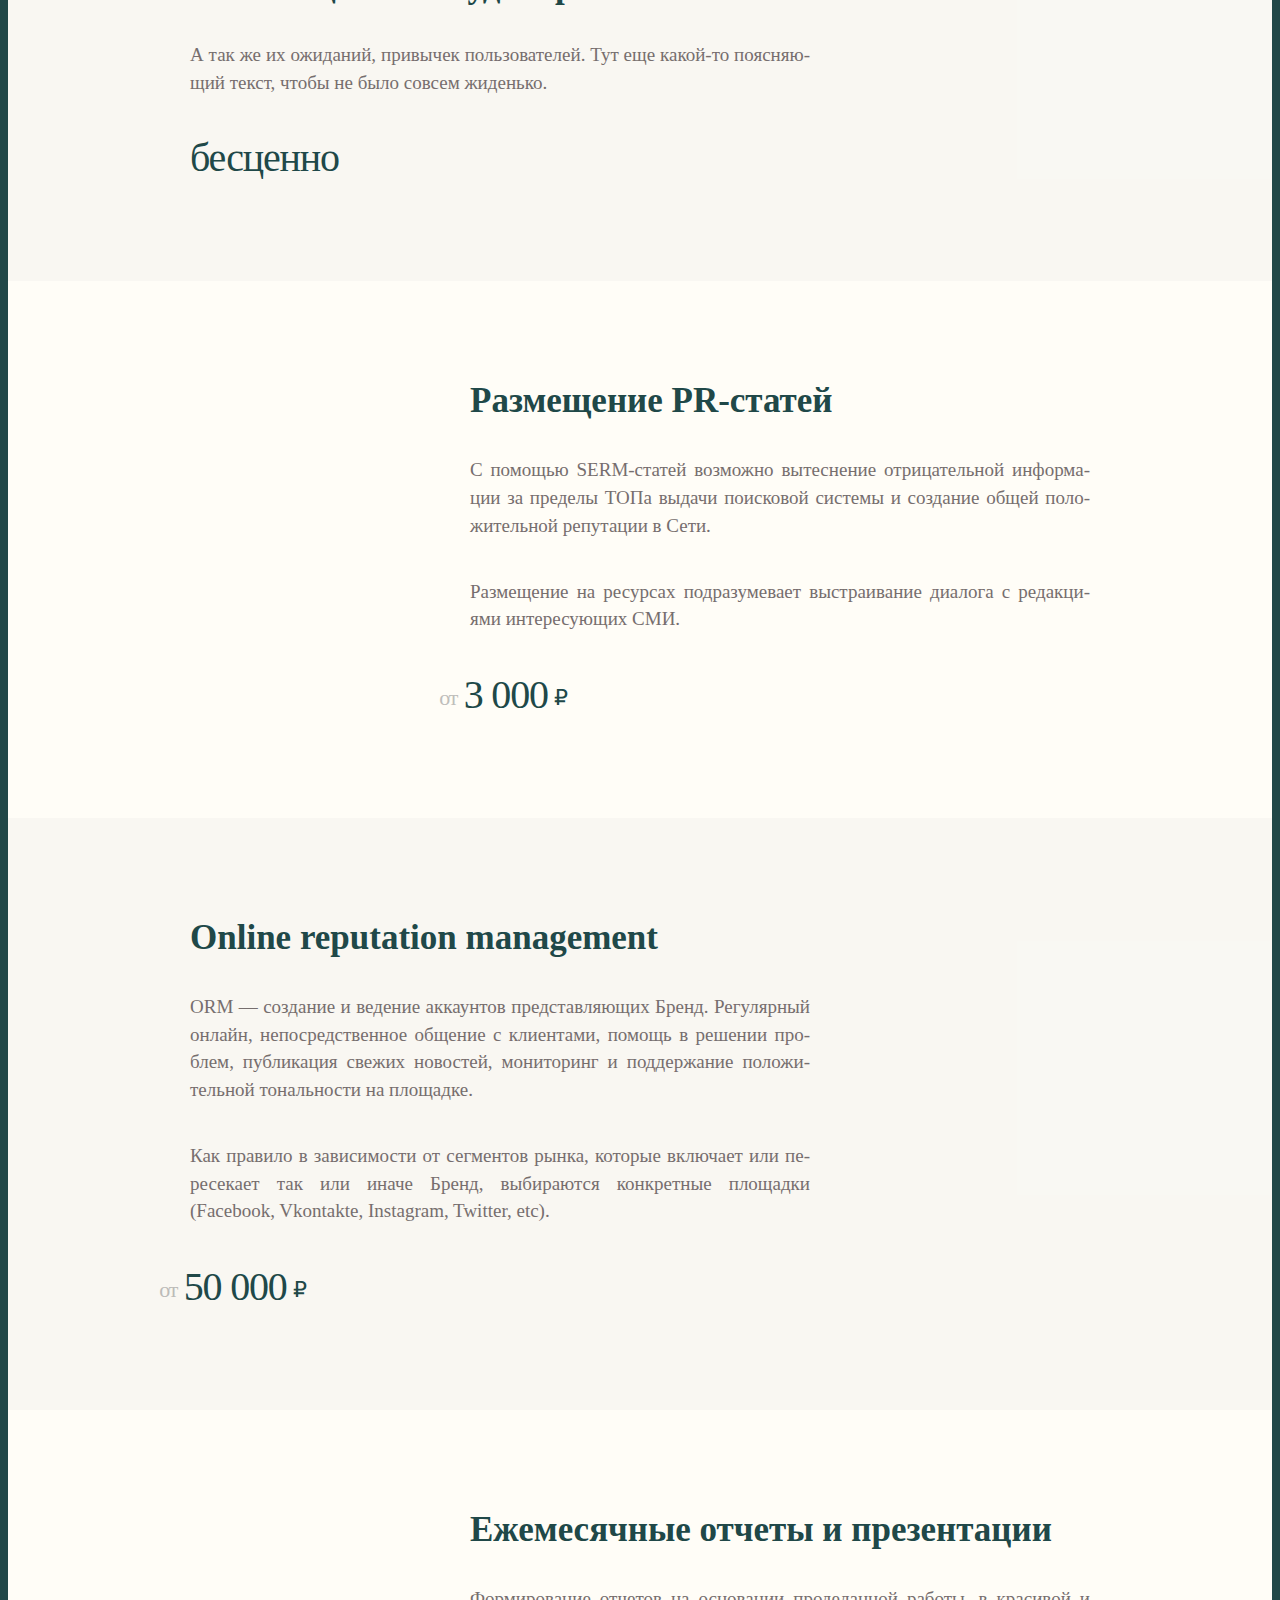
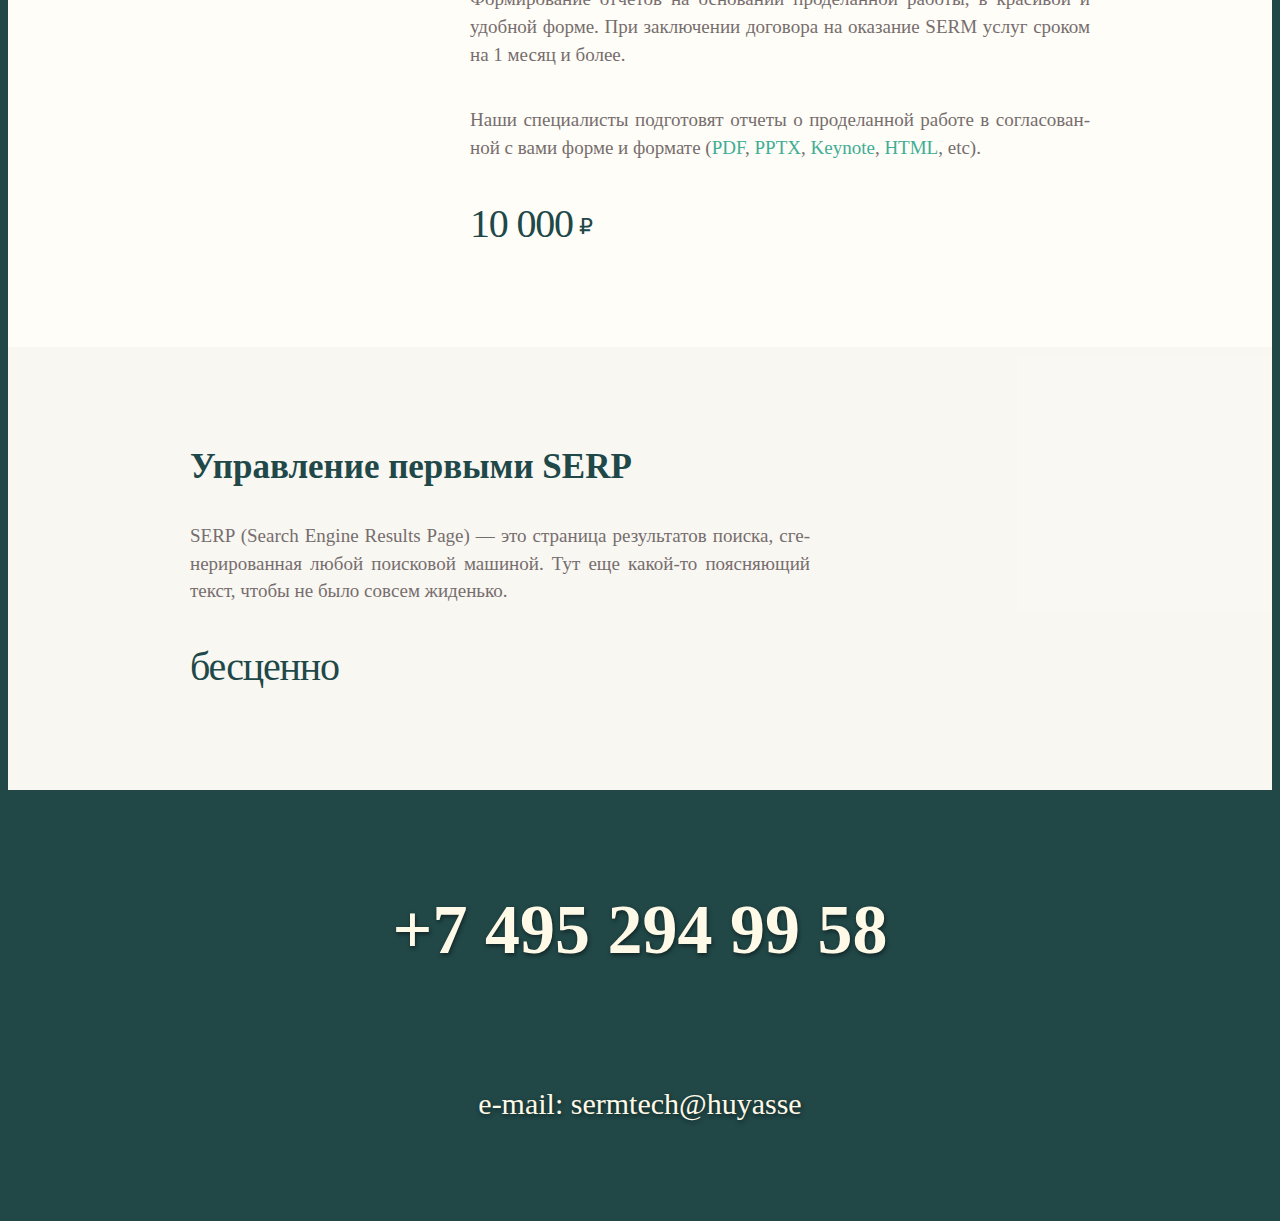
==== commit 19d3efdc: "fix" ====
--- a/reputationCreate.html
+++ b/reputationCreate.html
@@ -56,8 +56,8 @@
             <div class="info-item presentation3">
                 <div class="block">
                     <h2>Ежемесячные отчеты и презентации</h2>
-                    <p>Формирование отчетов на основании проделанной работы, в красивой и удобной форме при заключении договора на оказание SERM услуг сроком на 1 месяц и более.</p> 
-                    <p>Наши специалисты подготовят отчеты о проделанной работе в согласованной с вами форме и формате (*pdf, *pptx, *keynote, *html, etc). Примеры отчетов и презентаций:</p>
+                    <p>Формирование отчетов на основании проделанной работы, в красивой и удобной форме. При заключении договора на оказание SERM услуг сроком на 1 месяц и более.</p> 
+                    <p>Наши специалисты подготовят отчеты о проделанной работе в согласованной с вами форме и формате (<a class="link" href="">PDF</a>, <a class="link" href="">PPTX</a>, <a class="link" href="">Keynote</a>, <a class="link" href="">HTML</a>, etc).</p>
                     <div class="price">10 000<span class="rub">₽</span></div>
                 </div>    
             </div>
--- a/index.css
+++ b/index.css
@@ -1,8 +1,7 @@
 body {
     font-family: 'Museo';
-    /* background-color:#274441; */
-    background-color:#214747;
-    
+    background-color: #274441;
+    background-color: #214747;
 }    
 
 div {
@@ -17,7 +16,7 @@
     background:#FFFDF7;
 }
 
-.ribbon > div:nth-child(even) {
+.ribbon > div:nth-child(odd) {
     background-color:#d8d8d824;
 }
 
@@ -145,7 +144,7 @@
     text-align:justify;
     hyphens:auto;
     margin-bottom:2em;
-    margin-top:-0.5em;
+    /* margin-top:-0.5em; */
     box-sizing: border-box;
 }
 
@@ -608,7 +607,8 @@
 
     .info-item.telegram .block{
         background-image:url(/art/telegram.svg);
-        background-position-x: 670px;
+        background-position-y: 295px;;
+        background-position-x: -30px;
         background-size:265px;
     }
 
@@ -648,7 +648,11 @@
         background-size:160px;
     }
 
-
+    .info-item.monitoring .block{
+        background-image:url(/art/monitoring3.svg);
+        background-position-y: center;
+        background-size:200px;
+    }
 
     
 
@@ -1195,3 +1199,67 @@
             color:#fff9e7;
         }
 
+.expandable {
+  margin-top:50px;
+  max-height: 300px;
+  overflow: hidden;
+  position: relative;
+  transition: max-height 0.5s cubic-bezier(0.42, 0, 0.77, 0.4);
+  padding-bottom:70px;
+}
+
+.expandable.expanded {
+  max-height: 1800px;
+
+}
+
+/* .expandable:nth-child(odd){
+    background-color: #f9f7f2;
+}
+
+.expandable:nth-child(even){
+    background-color: #fffdf7;
+} */
+
+.expandable:not(.expanded) {
+  user-select: none;
+  cursor: pointer;
+}
+
+.expandable:before {
+  content: '';
+  position: absolute;
+  top: 0;
+  left: 0;
+  width: 100%;
+  height: 100%;
+  top: 0;
+  left: 0;
+  pointer-events: none;
+  background: linear-gradient(to bottom, rgba(255, 253, 247, 0) 0%, rgb(240, 0, 255) 95%); 
+  opacity: 1;
+  transition: opacity 0.5s cubic-bezier(0.42, 0, 0.5, 1.04);
+}
+
+.info-item:nth-child(even) .expandable:before {
+    background: linear-gradient(to bottom, #fffdf700 0%, #fffdf7ff 95%); 
+}
+
+.info-item:nth-child(odd) .expandable:before {
+    background: linear-gradient(to bottom, #f9f7f200 0%, #f9f7f2ff 95%); 
+}
+
+.expandable.expanded:before {
+  opacity: 0;
+}
+
+.expandable:not(.expanded):after {
+  content: 'развернуть ▽';
+  color:#204848;
+  position: absolute;
+  bottom: 0px;
+  left:0px;
+  right:0px;
+  text-align: right;
+  opacity: 0.65;
+}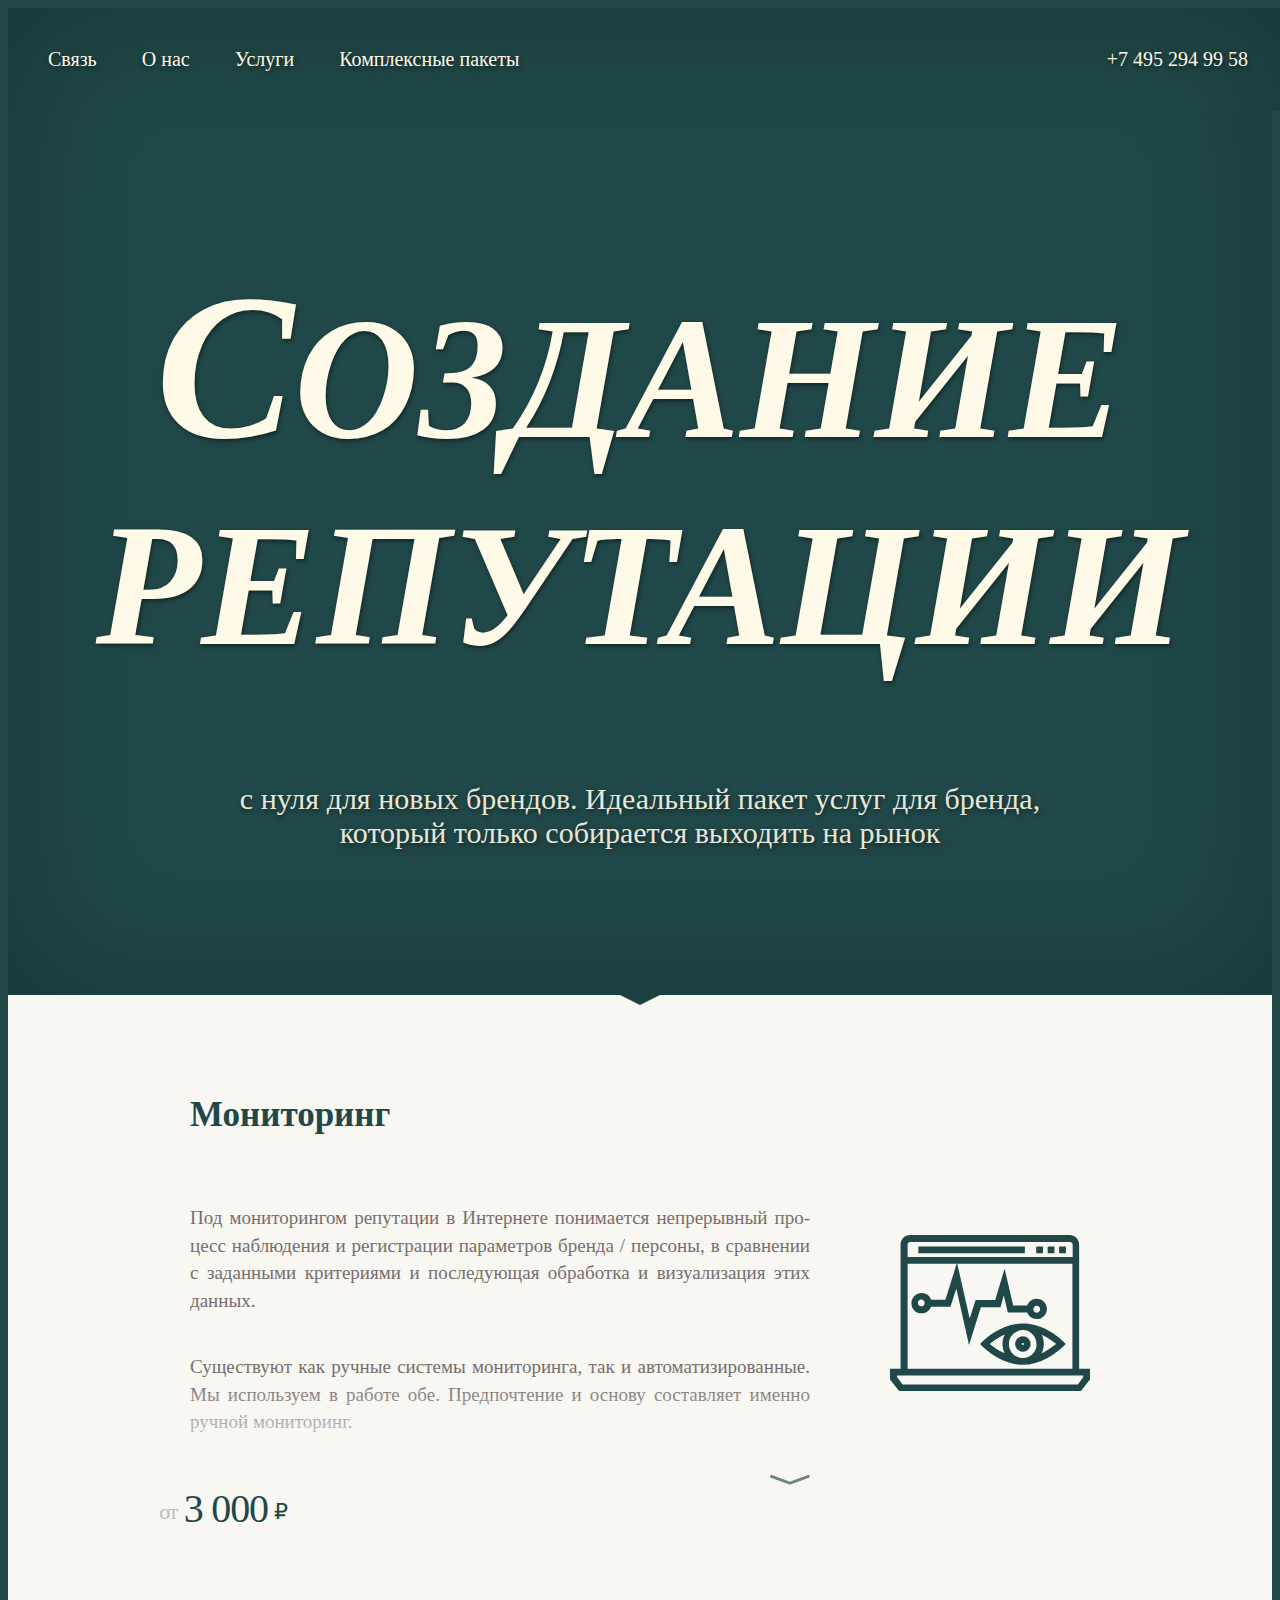
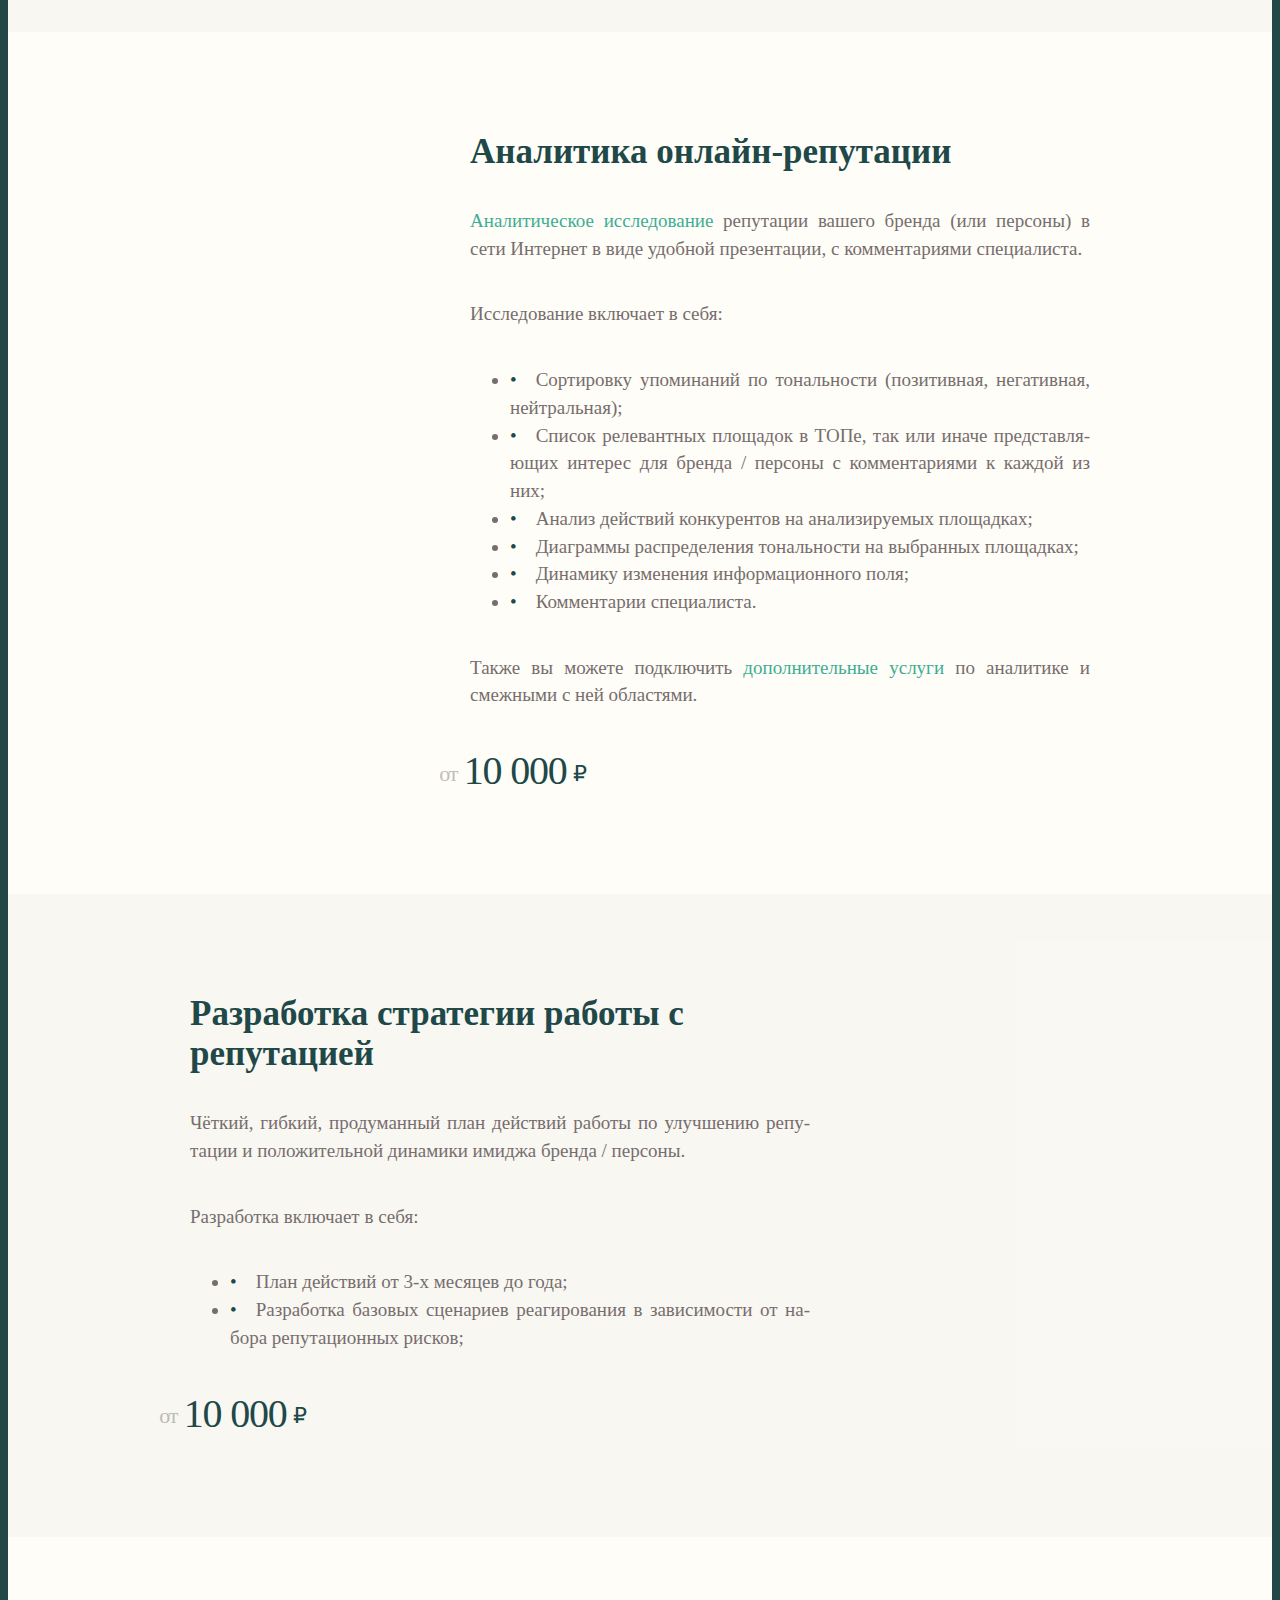
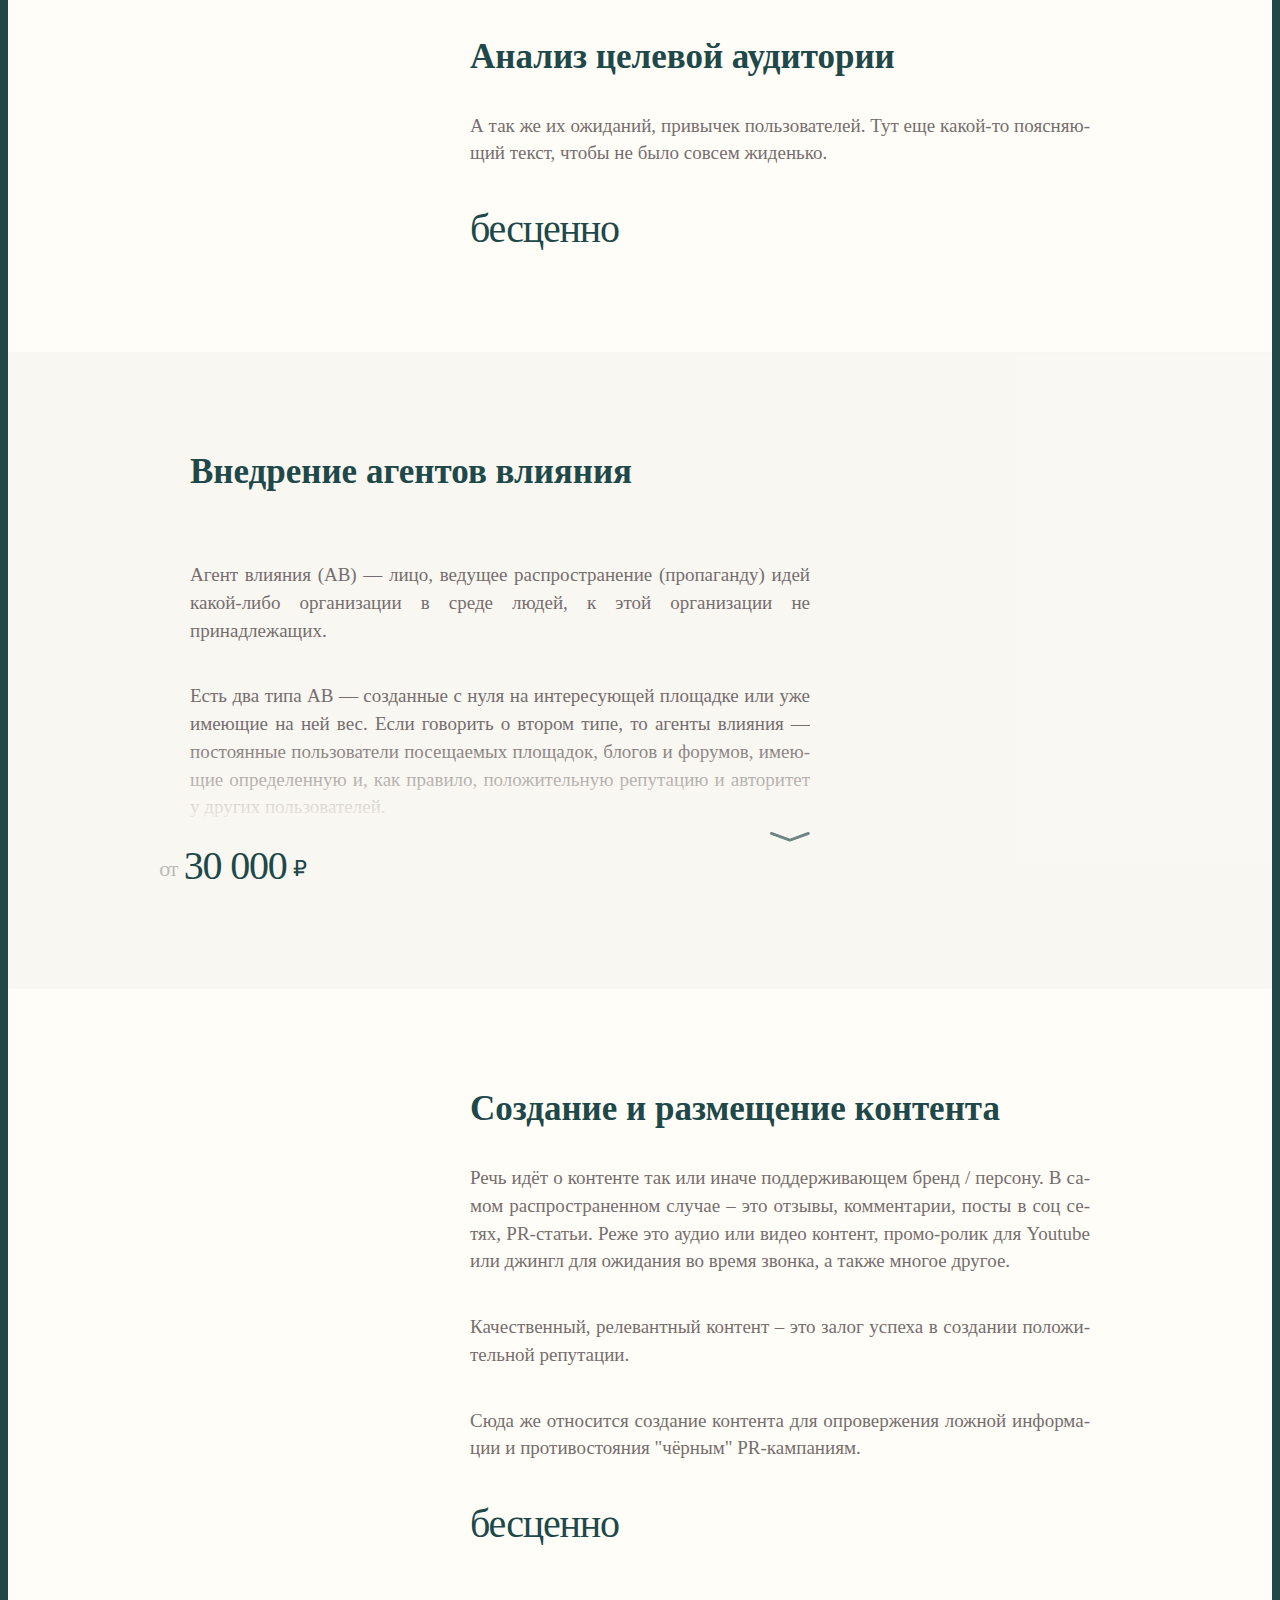
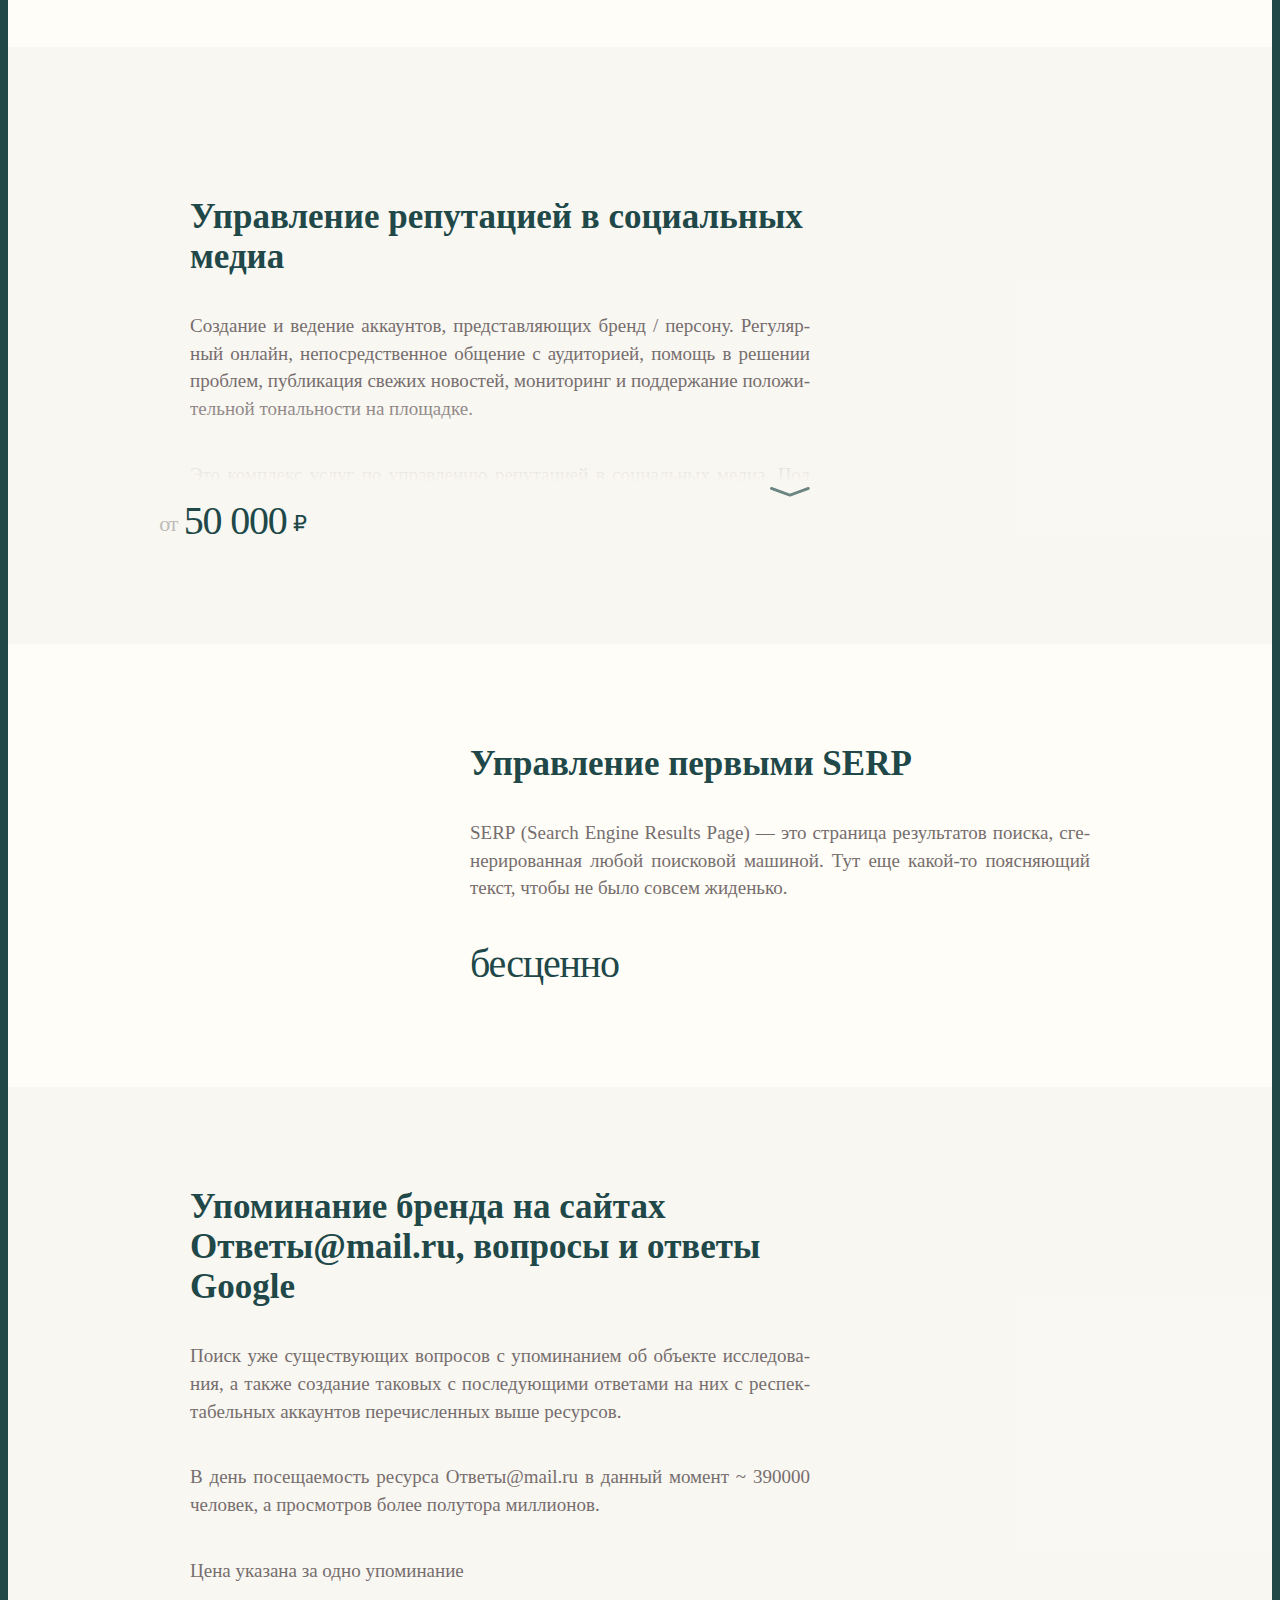
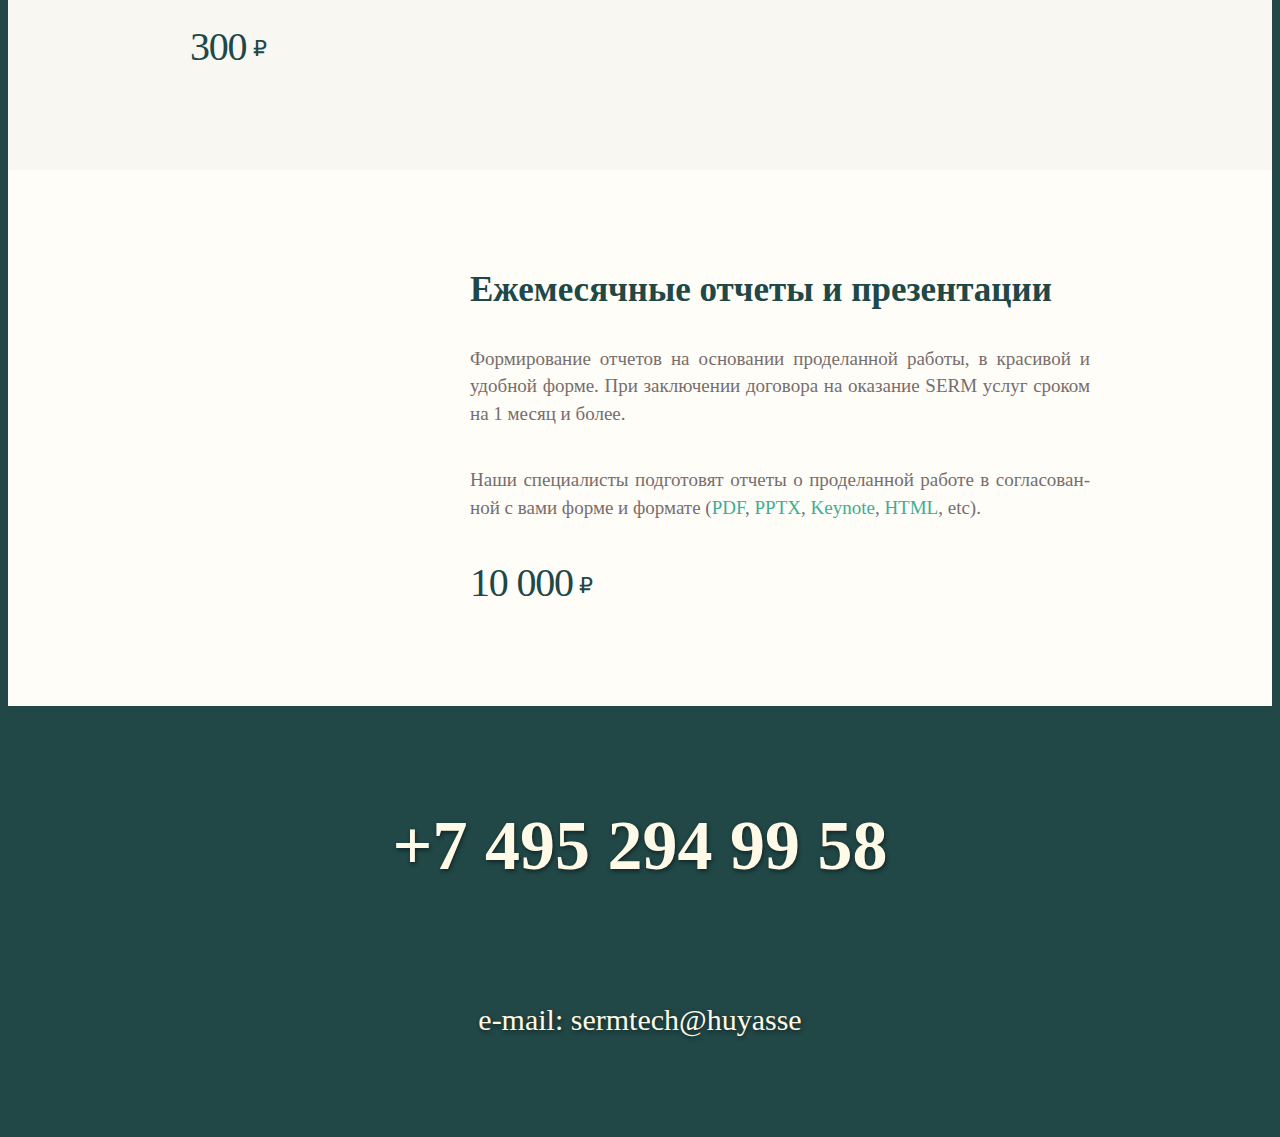
==== commit 9aa87f09: "fix" ====
--- a/reputationCreate.html
+++ b/reputationCreate.html
@@ -17,57 +17,124 @@
             <a class="item" href="/#packets">Комплексные пакеты</a>
             <a class="tel" href="tel:+74952949958">+7 495 294 99 58</a>
         </div>
+    </div>        
+    <div class="section support">
+        <h1><em>Создание репутации</em></h1>
+        <h2 class="block">с нуля для новых брендов. Идеальный пакет услуг для бренда, который только собирается выходить на рынок</h2>
     </div>
-    <div class="ribbon">        
-        <div class="section support">
-            <h1><em>Создание репутации</em></h1>
-            <h2 class="block">с нуля для новых брендов. Идеальный пакет услуг для бренда, который только собирается выходить на рынок</h2>
+    <div class="ribbon">
+        <div class="info-item monitoring">
+            <div class="block">
+                <h2>Мониторинг</h2>
+                <div class="expandable">
+                    <p>Под мониторингом репутации в Интернете понимается непрерывный процесс наблюдения и регистрации параметров бренда / персоны, в сравнении с заданными критериями и последующая обработка и визуализация этих данных.</p>
+                    <p>Существуют как ручные системы мониторинга, так и автоматизированные. Мы используем в работе обе. Предпочтение и основу составляет именно ручной мониторинг.</p>
+                    <p>На данный момент автоматизированные системы мониторинга контента на предмет его тональности не могут выделять иронию или сарказм. В связи с этим такие системы мы используем для мониторинга по устойчивым показателям (география аудитории, пол, возраст, интересы если речь идет о социальных медиа и т.д.).</p>
+                    <p>Оплата данной услуги 30% от стоимости [размещения?] на заявленной владельцем выбранной площадки.</p>
+                </div>
+                <div class="price from">3 000<span class="rub">₽</span></div>
+            </div>    
         </div>
-            <div class="info-item strategy">
-                <div class="block">
-                    <h2>Разработка стратегии</h2>
-                    <p>Формирование стратегии работы с репутацией на основании Аналитического исследования за заданный период. Проработка и план действий на ближайшие три месяца на основе выводов и рекомендаций специалиста, проводившего анализ.</p>
-                    <div class="price from">10 000<span class="rub">₽</span></div>
-                </div>    
+        <div class="info-item analytic">
+            <div class="block">
+                <h2>Аналитика онлайн-репутации</h2>
+                <p><a href="/#AOR">Аналитическое исследование</a> репутации вашего бренда (или персоны) в сети Интернет в виде удобной презентации, с комментариями специалиста.</p>
+                <p>Исследование включает в себя:</p>
+                <ul>
+                    <li>Сортировку упоминаний по тональности (позитивная, негативная, нейтральная);</li>
+                    <li>Список релевантных площадок в ТОПе, так или иначе представляющих интерес для бренда / персоны с комментариями к каждой из них;</li>
+                    <li>Анализ действий конкурентов на анализируемых площадках;</li>
+                    <li>Диаграммы распределения тональности на выбранных площадках;</li>    
+                    <li>Динамику изменения информационного поля;</li>
+                    <li>Комментарии специалиста.</li>
+                </ul>
+                <p>Также вы можете подключить <a href="/#extra">дополнительные услуги</a> по аналитике и смежными с ней областями.</p>
+                <div class="price from">10 000<span class="rub">₽</span></div>
+            </div>    
+        </div> 
+        <div class="info-item strategy">
+            <div class="block">
+                <h2>Разработка стратегии работы с репутацией</h2>
+                <p>Чёткий, гибкий, продуманный план действий работы по улучшению репутации и положительной динамики имиджа бренда / персоны.</p>
+                <p>Разработка включает в себя:</p>
+                <ul>
+                    <li>План действий от 3-х месяцев до года;</li>
+                    <li>Разработка базовых сценариев реагирования в зависимости от набора репутационных рисков;</li>
+                </ul>
+                <div class="price from">10 000<span class="rub">₽</span></div>
+            </div>    
+        </div>
+        <div class="info-item analys">
+            <div class="block">
+                <h2>Анализ целевой аудитории</h2>
+                <p>А так же их ожиданий, привычек пользователей. Тут еще какой-то поясняющий текст, чтобы не было совсем жиденько.</p>
+                <div class="price">бесценно</div>
+            </div>    
+        </div>  
+        <div class="info-item agents">
+            <div class="block">
+                <h2>Внедрение агентов влияния</h2>
+                <div class="expandable">
+                    <p>Агент влияния (АВ) — лицо, ведущее распространение (пропаганду) идей какой-либо организации в среде людей, к этой организации не принадлежащих.</p>
+                    <p>Есть два типа АВ — созданные с нуля на интересующей площадке или уже имеющие на ней вес. Если говорить о втором типе, то агенты влияния — постоянные пользователи посещаемых площадок, блогов и форумов, имеющие определенную и, как правило, положительную репутацию и авторитет у других пользователей.</p>
+                    <p>АВ имеют наибольшую осведомленность о состоянии и настроениях аудитории на занимаемых ими ресурсах.</p>
+                    <p>Всего лишь один АВ на интересующей площадке за месяц может существенно изменить динамику тональности в позитивную сторону.</p>
+                </div>
+                <div class="price from">30 000<span class="rub">₽</span></div>
             </div>
-            <div class="info-item analys">
-                <div class="block">
-                    <h2>Анализ целевой аудитории</h2>
-                    <p>А так же их ожиданий, привычек пользователей. Тут еще какой-то поясняющий текст, чтобы не было совсем жиденько.</p>
-                    <div class="price">бесценно</div>
-                </div>    
-            </div>   
-            <div class="info-item PR">
-                <div class="block">
-                    <h2>Размещение PR-статей</h2>
-                    <p>С помощью SERM-статей возможно вытеснение отрицательной информации за пределы ТОПа выдачи поисковой системы и создание общей положительной репутации в Сети.</p>
-                    <p>Размещение на ресурсах подразумевает выстраивание диалога с редакциями интересующих СМИ.</p>
-                    <div class="price from">3 000<span class="rub">₽</span></div>
-                </div>    
+        </div> 
+        <div class="info-item content-placing">
+            <div class="block">
+                <h2>Создание и размещение контента</h2>
+                <p>Речь идёт о контенте так или иначе поддерживающем бренд / персону. В самом распространенном случае – это отзывы, комментарии, посты в соц сетях, PR-статьи. Реже это аудио или видео контент, промо-ролик для Youtube или джингл для ожидания во время звонка, а также многое другое.</p>
+                <p>Качественный, релевантный контент – это залог успеха в создании положительной репутации.</p>
+                <p>Сюда же относится создание контента для опровержения ложной информации и противостояния "чёрным" PR-кампаниям.</p>
+                <div class="price">бесценно<span class="rub"></span></div>
             </div> 
-            <div class="info-item ORM">
-                <div class="block">
-                    <h2>Online reputation management</h2>
-                    <p>ORM — создание и ведение аккаунтов представляющих Бренд. Регулярный онлайн, непосредственное общение с клиентами, помощь в решении проблем, публикация свежих новостей, мониторинг и поддержание положительной тональности на площадке.</p>
-                    <p>Как правило в зависимости от сегментов рынка, которые включает или пересекает так или иначе Бренд, выбираются конкретные площадки (Facebook, Vkontakte, Instagram, Twitter, etc).</p>
-                    <div class="price from">50 000<span class="rub">₽</span></div>
+        </div>
+        <!--<div class="info-item PR">
+            <div class="block">
+                <h2>Размещение PR-статей</h2>
+                <p>С помощью SERM-статей возможно вытеснение отрицательной информации за пределы ТОПа выдачи поисковой системы и создание общей положительной репутации в Сети.</p>
+                <p>Размещение на ресурсах подразумевает выстраивание диалога с редакциями интересующих СМИ.</p>
+                <div class="price from">3 000<span class="rub">₽</span></div>
+            </div>    
+        </div>  -->
+        <div class="info-item ORM">
+            <div class="block">
+                <div class="expandable">
+                    <h2>Управление репутацией в социальных медиа</h2>
+                    <p>Создание и ведение аккаунтов, представляющих бренд / персону. Регулярный онлайн, непосредственное общение с аудиторией, помощь в решении проблем, публикация свежих новостей, мониторинг и поддержание положительной тональности на площадке.</p>
+                    <p>Это комплекс услуг по управлению репутацией в социальных медиа. Под социальными медиа подразумеваются, такие площадки как Vkontakte, Facebook, Instagram, Telegram и прочие, где важным фактором является высокая скорость смены контента и регулярный online.</p>
+                    <p>Как правило, в зависимости от сегментов рынка, которые включают, либо так или иначе пересекают бренд, выбираются конкретные площадки (Facebook, Vkontakte, Telegram, Instagram, Twitter, etc). Каждая из площадок имеет свои особенности, которые при правильном подходе можно превратить в преимущества. Также велика разница в аудитории по возрасту, интересам и её.</p>
                 </div>
+                <div class="price from">50 000<span class="rub">₽</span></div>
             </div>
-            <div class="info-item presentation3">
-                <div class="block">
-                    <h2>Ежемесячные отчеты и презентации</h2>
-                    <p>Формирование отчетов на основании проделанной работы, в красивой и удобной форме. При заключении договора на оказание SERM услуг сроком на 1 месяц и более.</p> 
-                    <p>Наши специалисты подготовят отчеты о проделанной работе в согласованной с вами форме и формате (<a class="link" href="">PDF</a>, <a class="link" href="">PPTX</a>, <a class="link" href="">Keynote</a>, <a class="link" href="">HTML</a>, etc).</p>
-                    <div class="price">10 000<span class="rub">₽</span></div>
-                </div>    
+        </div>
+        <div class="info-item SERP">
+            <div class="block">
+                <h2>Управление первыми SERP</h2>
+                <p>SERP (Search Engine Results Page) — это страница результатов поиска, сгенерированная любой поисковой машиной.  Тут еще какой-то поясняющий текст, чтобы не было совсем жиденько.</p>
+                <div class="price">бесценно</div>
+            </div>    
+        </div>
+        <div class="info-item questions">
+            <div class="block">
+                <h2>Упоминание бренда на сайтах Ответы@mail.ru, вопросы и ответы Google</h2>
+                <p>Поиск уже существующих вопросов с упоминанием об объекте исследования, а также создание таковых с последующими ответами на них с респектабельных аккаунтов перечисленных выше ресурсов.</p>
+                <p>В день посещаемость ресурса Ответы@mail.ru в данный момент ~ 390000 человек, а просмотров более полутора миллионов.</p>
+                <p>Цена указана за одно упоминание</p>
+                <div class="price">300<span class="rub">₽</span></div>
             </div>
-            <div class="info-item SERP">
-                <div class="block">
-                    <h2>Управление первыми SERP</h2>
-                    <p>SERP (Search Engine Results Page) — это страница результатов поиска, сгенерированная любой поисковой машиной.  Тут еще какой-то поясняющий текст, чтобы не было совсем жиденько.</p>
-                    <div class="price">бесценно</div>
-                </div>    
-            </div>
+        </div>
+        <div class="info-item presentation3">
+            <div class="block">
+                <h2>Ежемесячные отчеты и презентации</h2>
+                <p>Формирование отчетов на основании проделанной работы, в красивой и удобной форме. При заключении договора на оказание SERM услуг сроком на 1 месяц и более.</p> 
+                <p>Наши специалисты подготовят отчеты о проделанной работе в согласованной с вами форме и формате (<a class="link" href="">PDF</a>, <a class="link" href="">PPTX</a>, <a class="link" href="">Keynote</a>, <a class="link" href="">HTML</a>, etc).</p>
+                <div class="price">10 000<span class="rub">₽</span></div>
+            </div>    
+        </div>
     </div>
     <div id="communication" class="basement">
         <h1><a class="tel" href="tel:+74952949958">+7 495 294 99 58</a></h1>
--- a/index.css
+++ b/index.css
@@ -215,7 +215,7 @@
         padding-left: 360px;
         padding-bottom:108px;
         box-sizing:border-box;
-        /* border: 4px solid #f530f5; */
+        /* border: 4px solid #f2f1ed; */
     }
 
     .intro .products {
@@ -232,8 +232,7 @@
 .section {
     font-weight:700;
     font-size: 72px;
-    /* background: #204848; */
-    background: #204848;        
+    background-color: #204848;
     color: #FFF9E7;
     text-shadow: 1px 2px 4px rgba(0,0,0,0.5);
     padding: 2em 0;
@@ -488,9 +487,19 @@
         padding-right: 280px;
     }
 
-        .info-item p{
+        .info-item p,
+        .info-item ul {
             font-size:19px;
             hyphens:auto;
+        }
+
+        .info-item li {
+        }
+
+        .info-item li:before {
+            content: '•';
+            margin-right: 1em;
+            color: #204848;
         }
 
         .info-item h2{
@@ -654,7 +663,11 @@
         background-size:200px;
     }
 
-    
+    .info-item.content-placing .block{
+        background-image:url(/art/content-placing.svg);
+        background-position-y: center;
+        background-size:200px;
+    } 
 
 .complex {
     display:flex;
@@ -1209,7 +1222,7 @@
 }
 
 .expandable.expanded {
-  max-height: 1800px;
+  max-height: 1000px;
 
 }
 
@@ -1236,17 +1249,17 @@
   top: 0;
   left: 0;
   pointer-events: none;
-  background: linear-gradient(to bottom, rgba(255, 253, 247, 0) 0%, rgb(240, 0, 255) 95%); 
+  background: linear-gradient(to bottom, rgba(255, 253, 247, 0) 0%, rgb(255, 253, 247) 95%); 
   opacity: 1;
   transition: opacity 0.5s cubic-bezier(0.42, 0, 0.5, 1.04);
 }
 
 .info-item:nth-child(even) .expandable:before {
-    background: linear-gradient(to bottom, #fffdf700 0%, #fffdf7ff 95%); 
+    background: linear-gradient(to bottom, #fffdf700 65%, #fffdf7ff 95%); 
 }
 
 .info-item:nth-child(odd) .expandable:before {
-    background: linear-gradient(to bottom, #f9f7f200 0%, #f9f7f2ff 95%); 
+    background: linear-gradient(to bottom, #f9f7f200 65%, #f9f7f2ff 95%); 
 }
 
 .expandable.expanded:before {
@@ -1254,12 +1267,22 @@
 }
 
 .expandable:not(.expanded):after {
-  content: 'развернуть ▽';
+  content: '';
+  background-image: url("data:image/svg+xml;charset=UTF-8,%3csvg width='73' height='18' viewBox='0 0 73 18' version='1.1' xmlns='http://www.w3.org/2000/svg' xmlns:xlink='http://www.w3.org/1999/xlink'%3e%3ctitle%3edown2%3c/title%3e%3cdesc%3eCreated using Figma%3c/desc%3e%3cg id='Canvas' transform='translate(-220 353)'%3e%3cg id='down2'%3e%3cg id='Group'%3e%3cg id='Group'%3e%3cg id='Vector'%3e%3cuse xlink:href='%23path0_fill' transform='translate(221 -352)' fill='%23204848'/%3e%3cuse xlink:href='%23path1_stroke' transform='translate(221 -352)' fill='%23204848'/%3e%3c/g%3e%3c/g%3e%3c/g%3e%3c/g%3e%3c/g%3e%3cdefs%3e%3cpath id='path0_fill' d='M 35.3295 15.3121C 35.1555 15.3121 34.9815 15.2821 34.8165 15.2211L 0.987543 2.90914C 0.209543 2.62614 -0.193457 1.76514 0.0915433 0.987145C 0.374543 0.208145 1.23854 -0.191855 2.01354 0.0911448L 35.3295 12.2161L 68.6455 0.0911448C 69.4235 -0.192855 70.2845 0.209145 70.5675 0.987145C 70.8515 1.76514 70.4495 2.62614 69.6715 2.90914L 35.8425 15.2221C 35.6775 15.2821 35.5035 15.3121 35.3295 15.3121Z'/%3e%3cpath id='path1_stroke' d='M 34.8165 15.2211L 35.1633 14.2832L 35.1585 14.2814L 34.8165 15.2211ZM 0.987543 2.90914L 1.32954 1.96944L 1.32938 1.96938L 0.987543 2.90914ZM 0.0915433 0.987145L 1.03053 1.33112L 1.03144 1.3286L 0.0915433 0.987145ZM 2.01354 0.0911448L 1.67054 1.03048L 1.67155 1.03085L 2.01354 0.0911448ZM 35.3295 12.2161L 34.9875 13.1558L 35.3295 13.2803L 35.6715 13.1558L 35.3295 12.2161ZM 68.6455 0.0911448L 68.9875 1.03085L 68.9885 1.03051L 68.6455 0.0911448ZM 70.5675 0.987145L 69.6278 1.32898L 69.6282 1.33005L 70.5675 0.987145ZM 69.6715 2.90914L 69.3297 1.96938L 69.3295 1.96945L 69.6715 2.90914ZM 35.8425 15.2221L 36.1843 16.1619L 36.1846 16.1618L 35.8425 15.2221ZM 35.3295 14.3121C 35.2702 14.3121 35.2139 14.3019 35.1633 14.2832L 34.4698 16.1591C 34.7492 16.2624 35.0409 16.3121 35.3295 16.3121L 35.3295 14.3121ZM 35.1585 14.2814L 1.32954 1.96944L 0.645541 3.84884L 34.4745 16.1608L 35.1585 14.2814ZM 1.32938 1.96938C 1.06889 1.87463 0.936653 1.58737 1.03052 1.33112L -0.847437 0.643174C -1.32357 1.94292 -0.649806 3.37765 0.645703 3.8489L 1.32938 1.96938ZM 1.03144 1.3286C 1.12519 1.07054 1.41368 0.936684 1.67054 1.03048L 2.35655 -0.848188C 1.06341 -1.32039 -0.376105 -0.654249 -0.848356 0.645692L 1.03144 1.3286ZM 1.67155 1.03085L 34.9875 13.1558L 35.6715 11.2764L 2.35554 -0.848557L 1.67155 1.03085ZM 35.6715 13.1558L 68.9875 1.03085L 68.3036 -0.848557L 34.9875 11.2764L 35.6715 13.1558ZM 68.9885 1.03051C 69.2464 0.936343 69.5334 1.06961 69.6278 1.32898L 71.5073 0.645305C 71.0357 -0.651319 69.6007 -1.32205 68.3026 -0.848225L 68.9885 1.03051ZM 69.6282 1.33005C 69.7223 1.58803 69.5891 1.87504 69.3297 1.96938L 70.0134 3.8489C 71.31 3.37725 71.9807 1.94226 71.5069 0.644239L 69.6282 1.33005ZM 69.3295 1.96945L 35.5005 14.2825L 36.1846 16.1618L 70.0136 3.84883L 69.3295 1.96945ZM 35.5008 14.2824C 35.4472 14.3018 35.389 14.3121 35.3295 14.3121L 35.3295 16.3121C 35.6181 16.3121 35.9079 16.2624 36.1843 16.1619L 35.5008 14.2824Z'/%3e%3c/defs%3e%3c/svg%3e ");
+  -background-image: url("data:image/svg+xml;charset=UTF-8,%3csvg xmlns='http://www.w3.org/2000/svg' xmlns:xlink='http://www.w3.org/1999/xlink' version='1.0' x='0px' y='0px' viewBox='0 0 32 40' enable-background='new 0 0 32 32' xml:space='preserve'%3e%3cpolygon points='31.355,15.082 16,28.57 0.645,15.082 2.625,12.828 16,24.577 29.375,12.828 '/%3e%3cpolygon points='31.355,5.684 16,19.171 0.645,5.684 2.625,3.43 16,15.178 29.375,3.43 '/%3e%3c/svg%3e");
+  background-repeat: no-repeat;
+  background-size: 100%;
   color:#204848;
   position: absolute;
+  height:10px;
+  width:40px;
   bottom: 0px;
-  left:0px;
   right:0px;
   text-align: right;
   opacity: 0.65;
-}+}
+
+/*.expandable:not(.expanded):after:hover{
+    transform:scale(1.1);
+} */
+
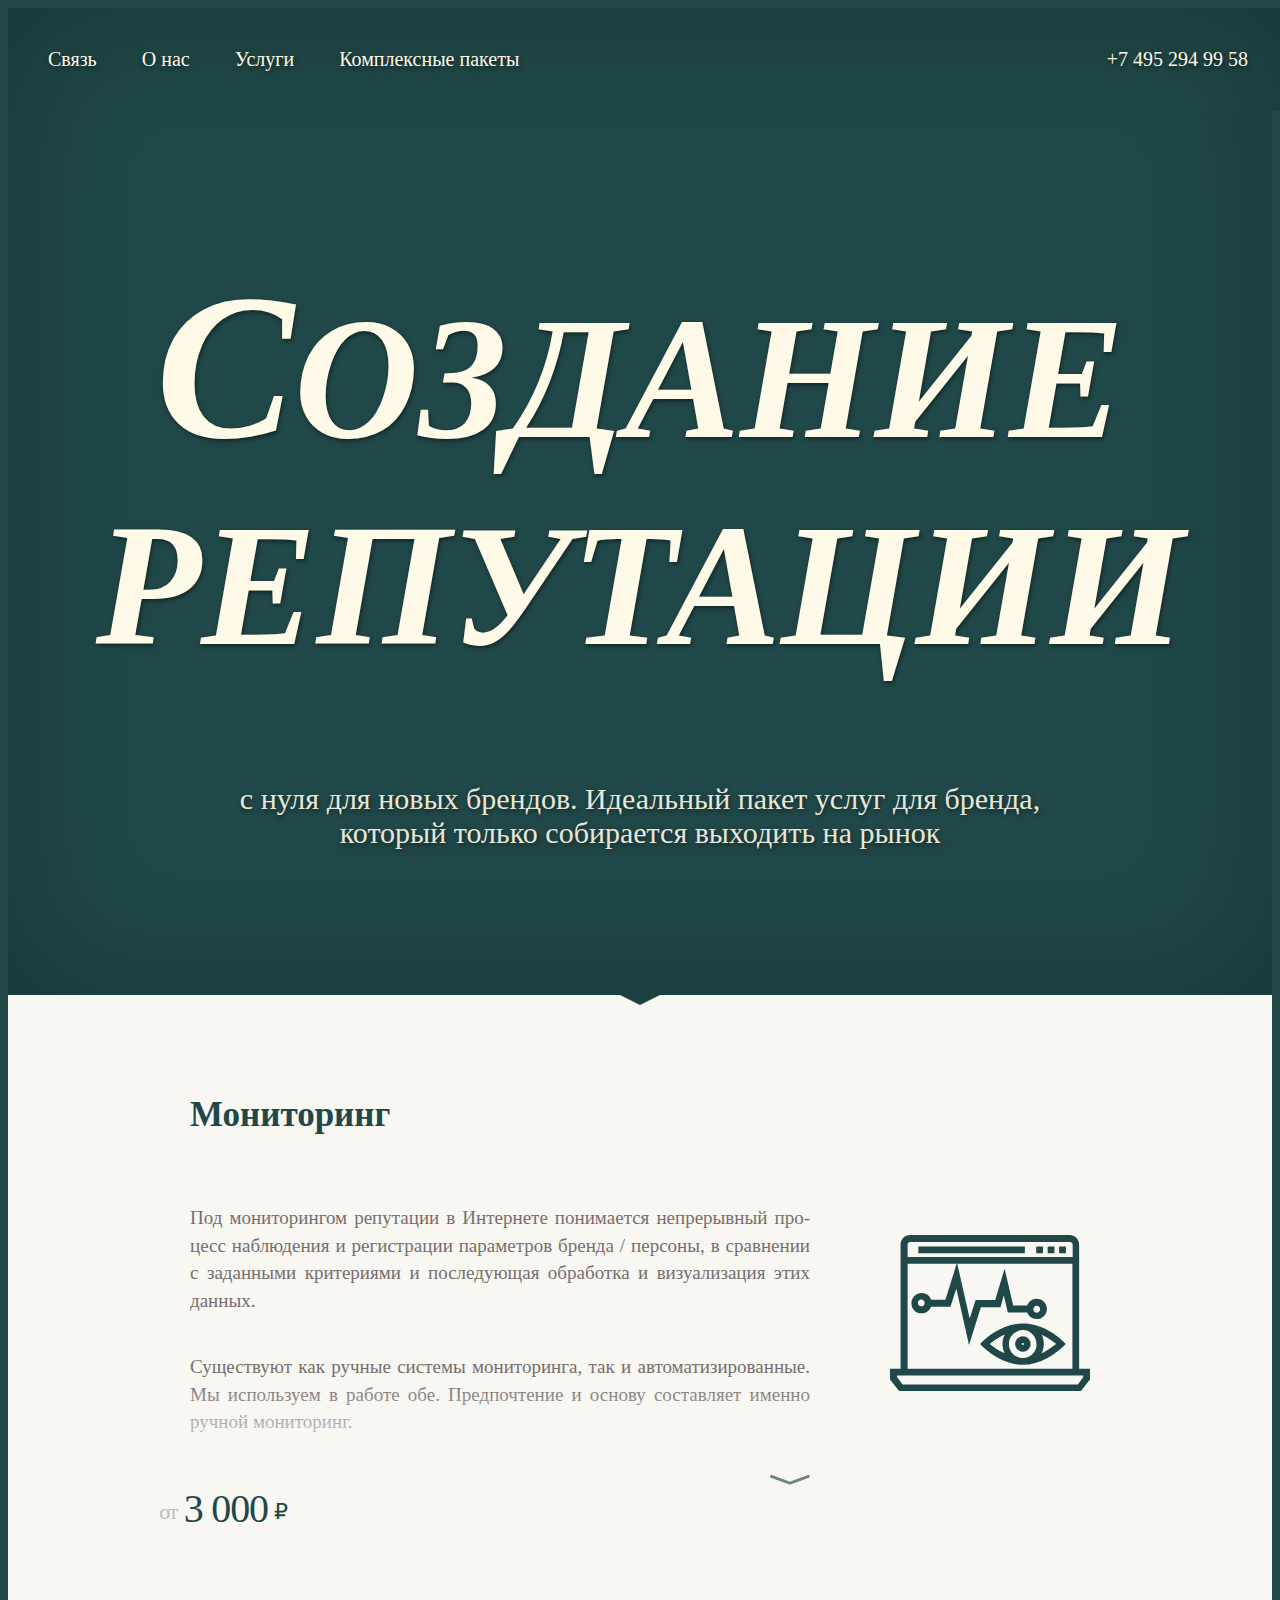
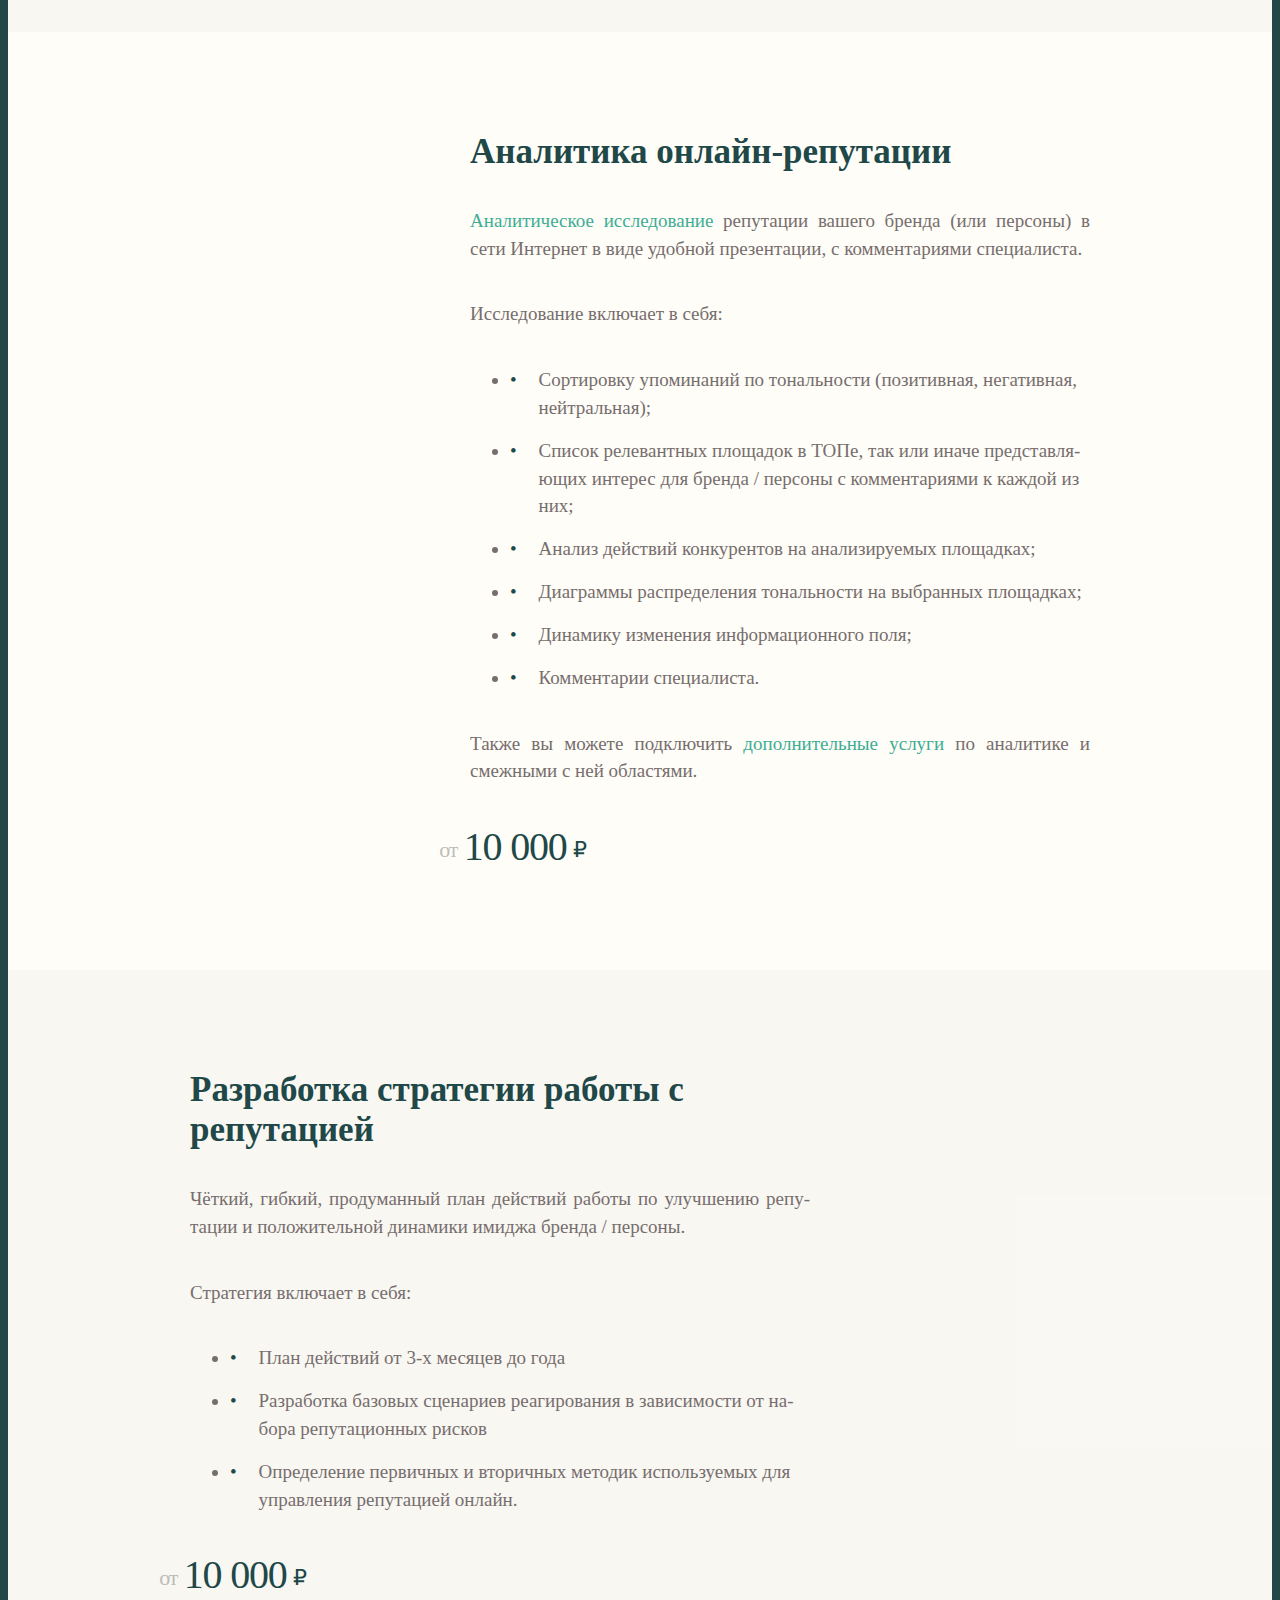
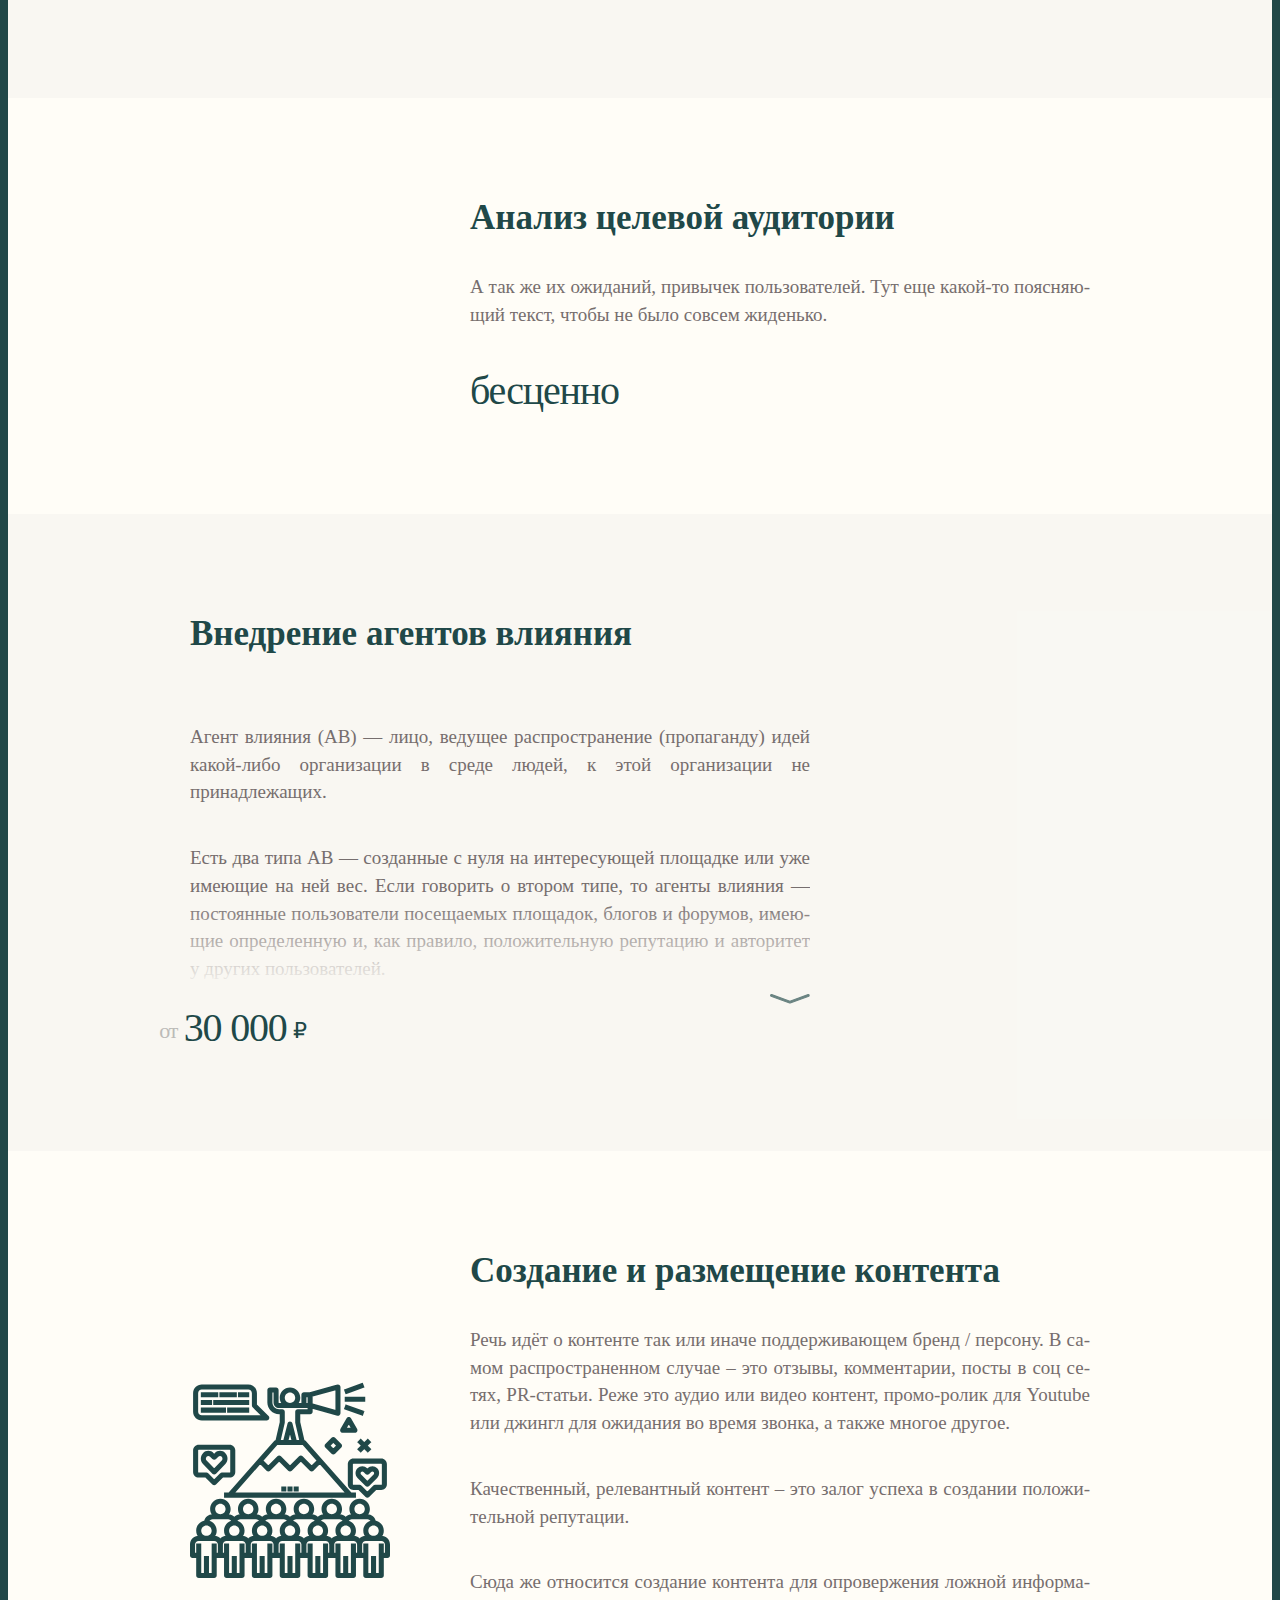
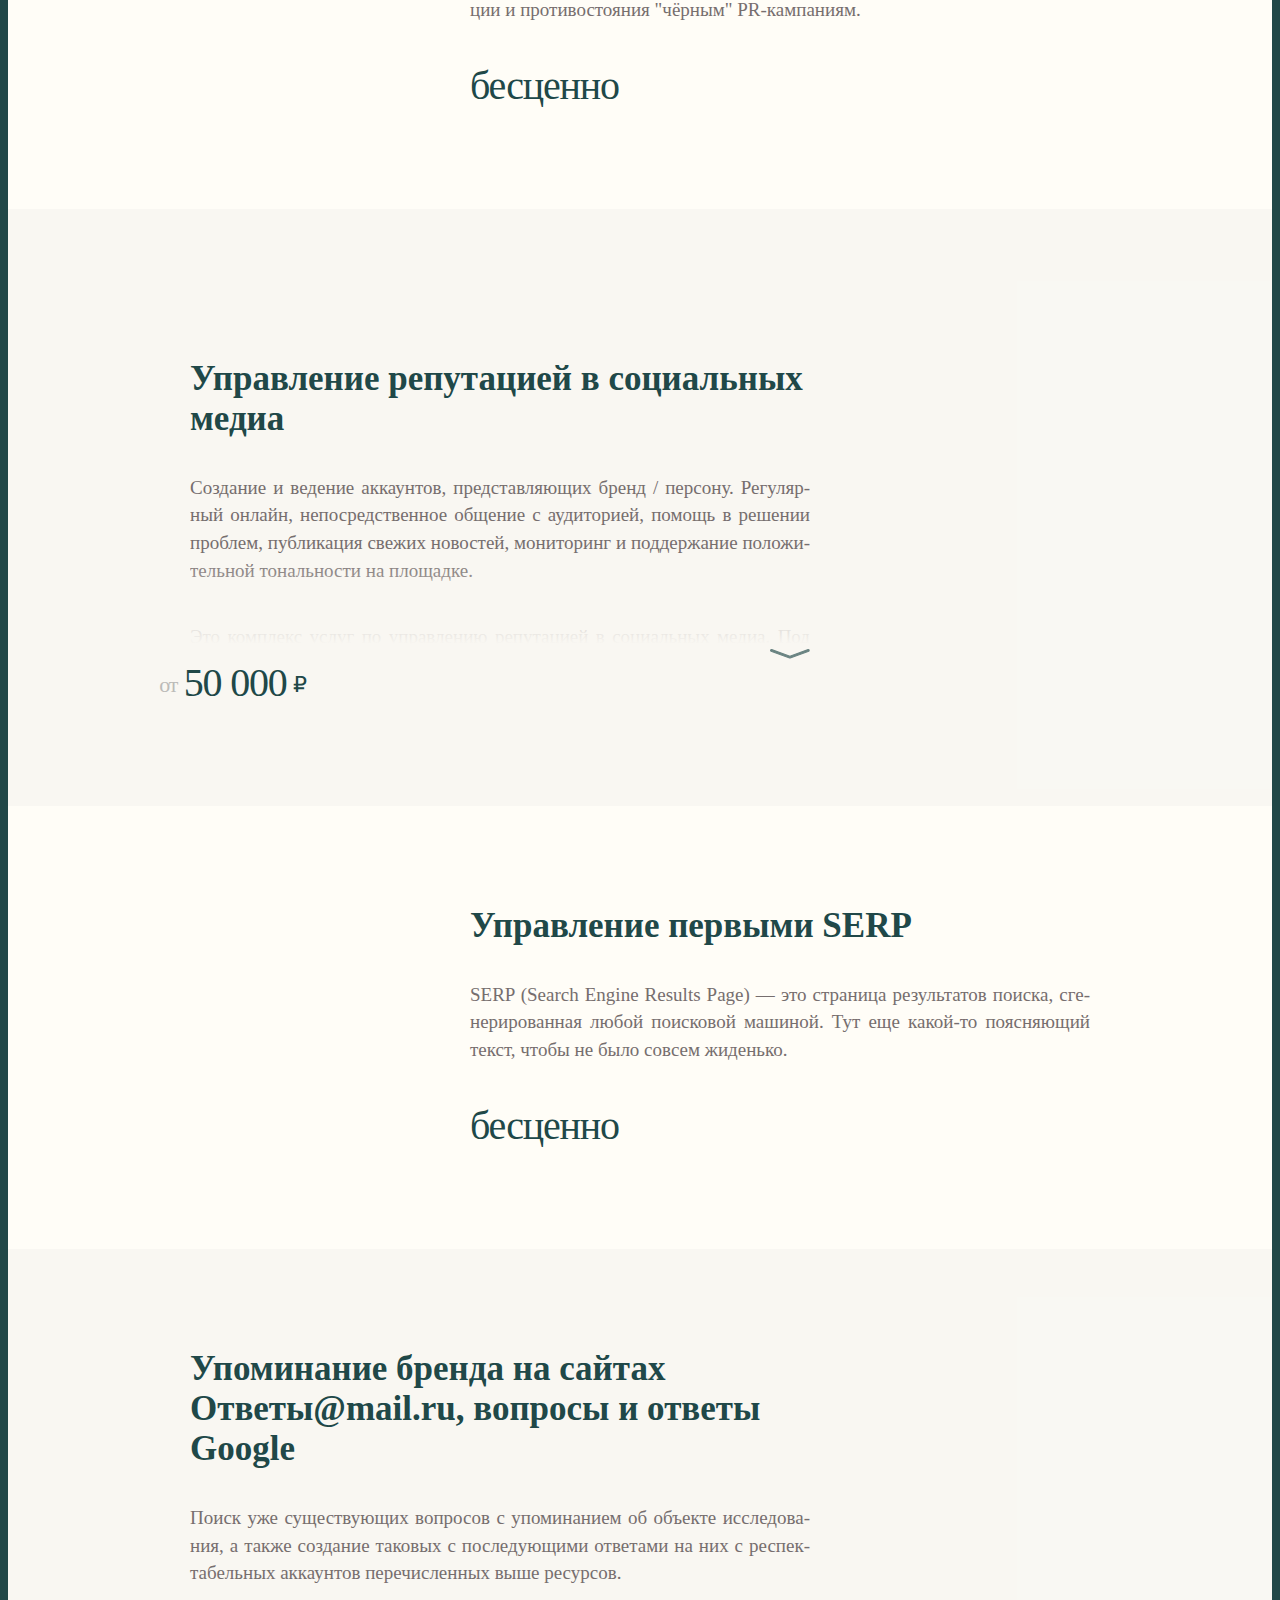
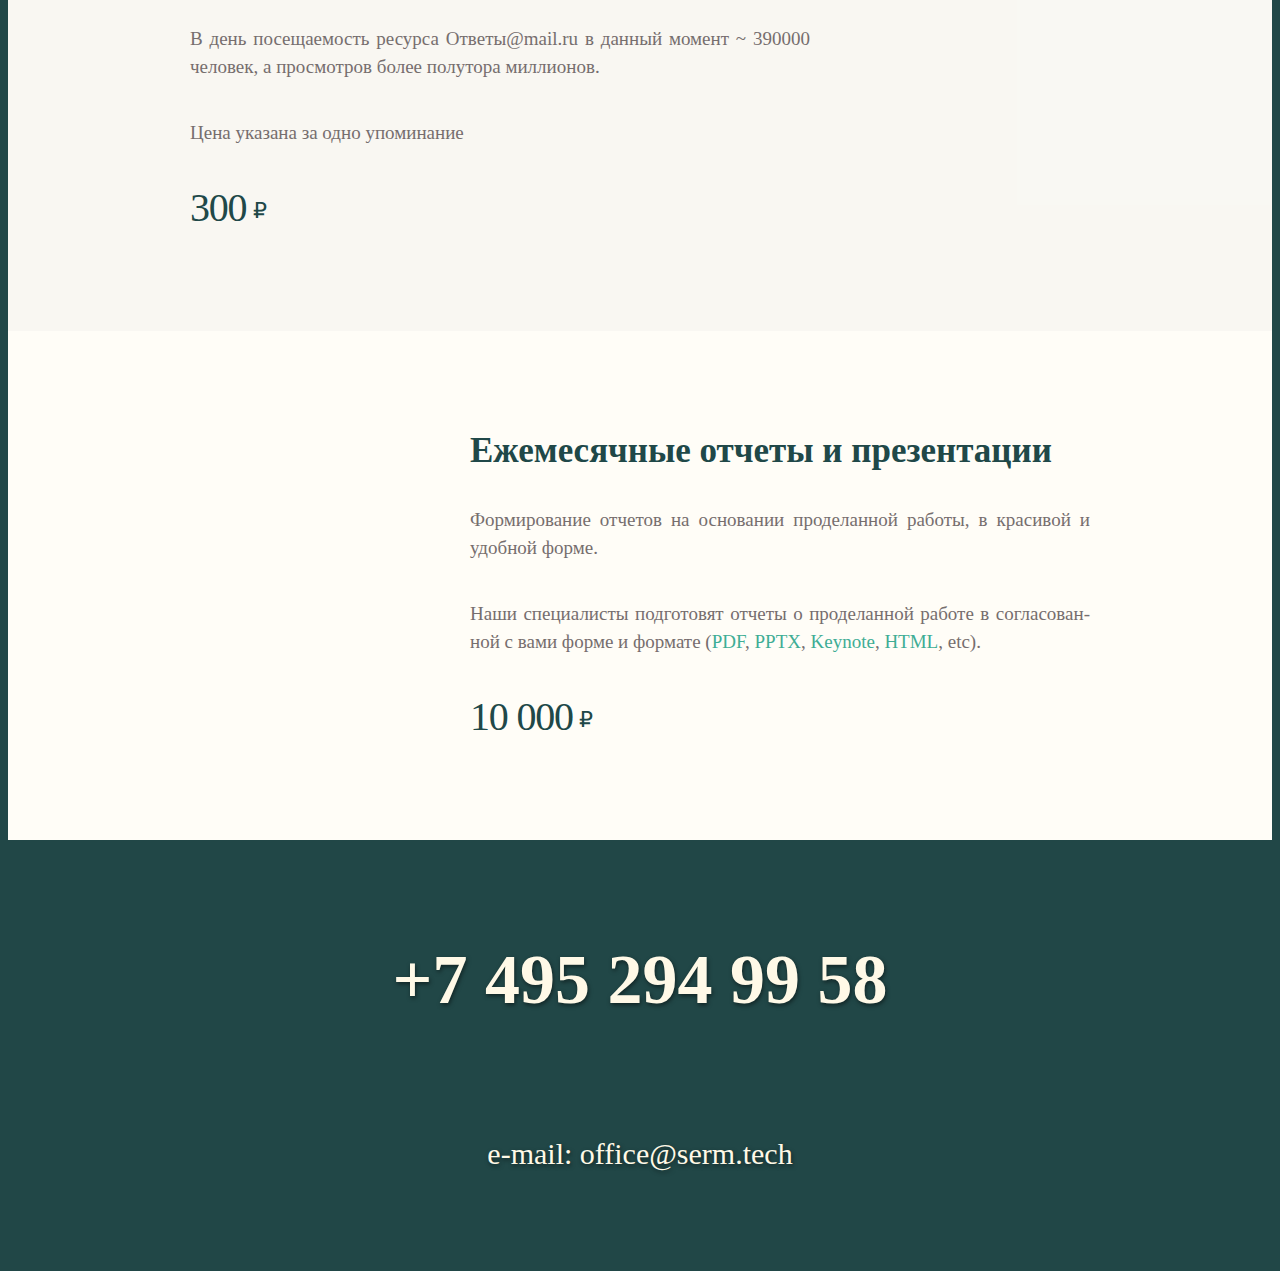
==== commit 09ee6507: "form now works" ====
--- a/reputationCreate.html
+++ b/reputationCreate.html
@@ -56,10 +56,11 @@
             <div class="block">
                 <h2>Разработка стратегии работы с репутацией</h2>
                 <p>Чёткий, гибкий, продуманный план действий работы по улучшению репутации и положительной динамики имиджа бренда / персоны.</p>
-                <p>Разработка включает в себя:</p>
+                <p>Стратегия включает в себя:</p>
                 <ul>
-                    <li>План действий от 3-х месяцев до года;</li>
-                    <li>Разработка базовых сценариев реагирования в зависимости от набора репутационных рисков;</li>
+                    <li>План действий от 3-х месяцев до года</li>
+                    <li>Разработка базовых сценариев реагирования в зависимости от набора репутационных рисков</li>
+                    <li>Определение первичных и вторичных методик используемых для управления репутацией онлайн.</li>
                 </ul>
                 <div class="price from">10 000<span class="rub">₽</span></div>
             </div>    
@@ -106,7 +107,7 @@
                     <h2>Управление репутацией в социальных медиа</h2>
                     <p>Создание и ведение аккаунтов, представляющих бренд / персону. Регулярный онлайн, непосредственное общение с аудиторией, помощь в решении проблем, публикация свежих новостей, мониторинг и поддержание положительной тональности на площадке.</p>
                     <p>Это комплекс услуг по управлению репутацией в социальных медиа. Под социальными медиа подразумеваются, такие площадки как Vkontakte, Facebook, Instagram, Telegram и прочие, где важным фактором является высокая скорость смены контента и регулярный online.</p>
-                    <p>Как правило, в зависимости от сегментов рынка, которые включают, либо так или иначе пересекают бренд, выбираются конкретные площадки (Facebook, Vkontakte, Telegram, Instagram, Twitter, etc). Каждая из площадок имеет свои особенности, которые при правильном подходе можно превратить в преимущества. Также велика разница в аудитории по возрасту, интересам и её.</p>
+                    <p>Каждая из площадок имеет свои особенности, которые при правильном подходе можно превратить в преимущества.</p>
                 </div>
                 <div class="price from">50 000<span class="rub">₽</span></div>
             </div>
@@ -130,7 +131,7 @@
         <div class="info-item presentation3">
             <div class="block">
                 <h2>Ежемесячные отчеты и презентации</h2>
-                <p>Формирование отчетов на основании проделанной работы, в красивой и удобной форме. При заключении договора на оказание SERM услуг сроком на 1 месяц и более.</p> 
+                <p>Формирование отчетов на основании проделанной работы, в красивой и удобной форме.</p> 
                 <p>Наши специалисты подготовят отчеты о проделанной работе в согласованной с вами форме и формате (<a class="link" href="">PDF</a>, <a class="link" href="">PPTX</a>, <a class="link" href="">Keynote</a>, <a class="link" href="">HTML</a>, etc).</p>
                 <div class="price">10 000<span class="rub">₽</span></div>
             </div>    
@@ -138,7 +139,7 @@
     </div>
     <div id="communication" class="basement">
         <h1><a class="tel" href="tel:+74952949958">+7 495 294 99 58</a></h1>
-        <div><a href="mailto:e-mail: sermtech@huyasse">e-mail: sermtech@huyasse</a></div>
+        <div><a href="mailto:e-mail: office@serm.tech">e-mail: office@serm.tech</a></div>
     </div>    
 </body>
 </html>--- a/index.css
+++ b/index.css
@@ -220,7 +220,7 @@
 
     .intro .products {
         /* margin-top:-50px; */
-        background-image:url(/art/us.svg);
+        background-image:url(/art/group.svg);
         background-position: 0px center;
         padding-right: 360px;
         padding-bottom:108px;
@@ -473,7 +473,7 @@
     .info-item .block{
         padding: 100px 0;
         background-repeat:no-repeat;
-        background-position-y: 130px;
+        background-position-y: center;
         background-size:150px;
     }
 
@@ -494,11 +494,19 @@
         }
 
         .info-item li {
+            padding-left: 1.5em;
+            position:relative;
+            text-align: left;
+        }
+
+        .info-item ul:not(.single-line-items) li {
+            margin-bottom: 0.8em;   
         }
 
         .info-item li:before {
             content: '•';
-            margin-right: 1em;
+            position: absolute;
+            left: 0;
             color: #204848;
         }
 
@@ -629,7 +637,7 @@
 
     .info-item.specialiste .block{
         background-image:url(/art/specialiste.svg);
-        background-position-y: 45px;
+        background-position-y: center;
         background-size:205px;
     }
 
@@ -913,13 +921,28 @@
         letter-spacing:0.1em;
     }
 
-
 .form{
     position:relative;
     background:#FFF9E7;
     height:500px;
     margin-bottom:30vw;
 }
+
+@keyframes wait {
+    0%   { opacity: 1; }
+    100% { opacity: 0.6; }
+}
+
+@keyframes pulse {
+    0%   { transform: scale(1); }
+    100% { transform: scale(0.9); }
+}
+
+.form.wait form {
+    pointer-events: none;
+    animation: wait 0.5s ease-in-out alternate infinite;
+}
+
     .form svg {
         z-index:101;
     }
@@ -978,6 +1001,11 @@
 
         }
 
+        .form.done input {
+            opacity:0.35;
+            color:grey;
+        }
+
         .form input:focus {
            outline:none;
            border-bottom-width: 2px;
@@ -998,11 +1026,31 @@
             border-bottom:4px solid transparent;
         }
 
-        .form button:hover {
+        .form button:before {
+            content: 'Отправить';
+        }
+
+        .form.wait button:before {
+            content: 'Отправляется...';
+        }
+
+        .form.done button {
+            pointer-events: none;
+        }
+
+        .form.done button:before {
+            content: 'Отправлено!';
+        }
+
+        .form:not(.wait) button:hover {
             transform:scale(1.1);
             border-bottom:4px solid #1E6D66;
-
-        }
+        }
+
+        .form.wait button {
+            animation: pulse 0.5s ease-in-out alternate infinite;
+        }
+
         
 .prices {    
     margin-top:100px;
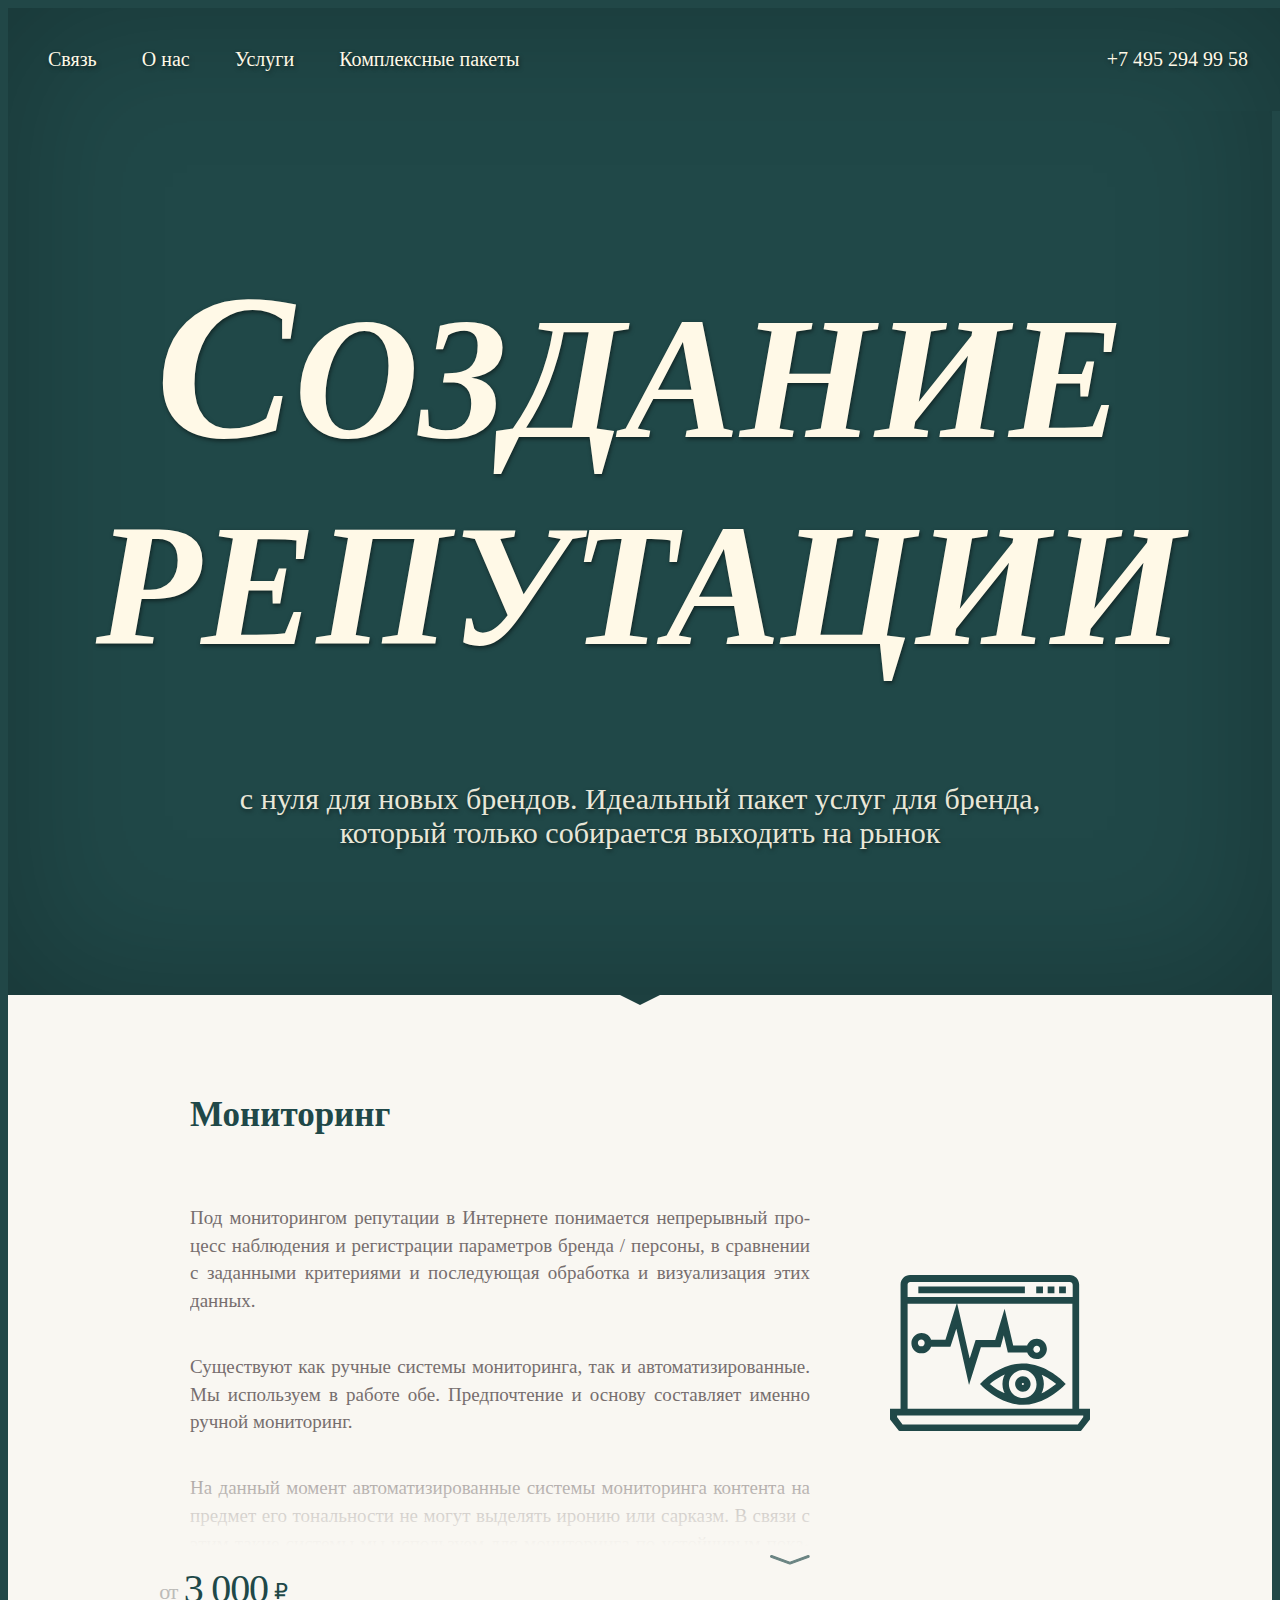
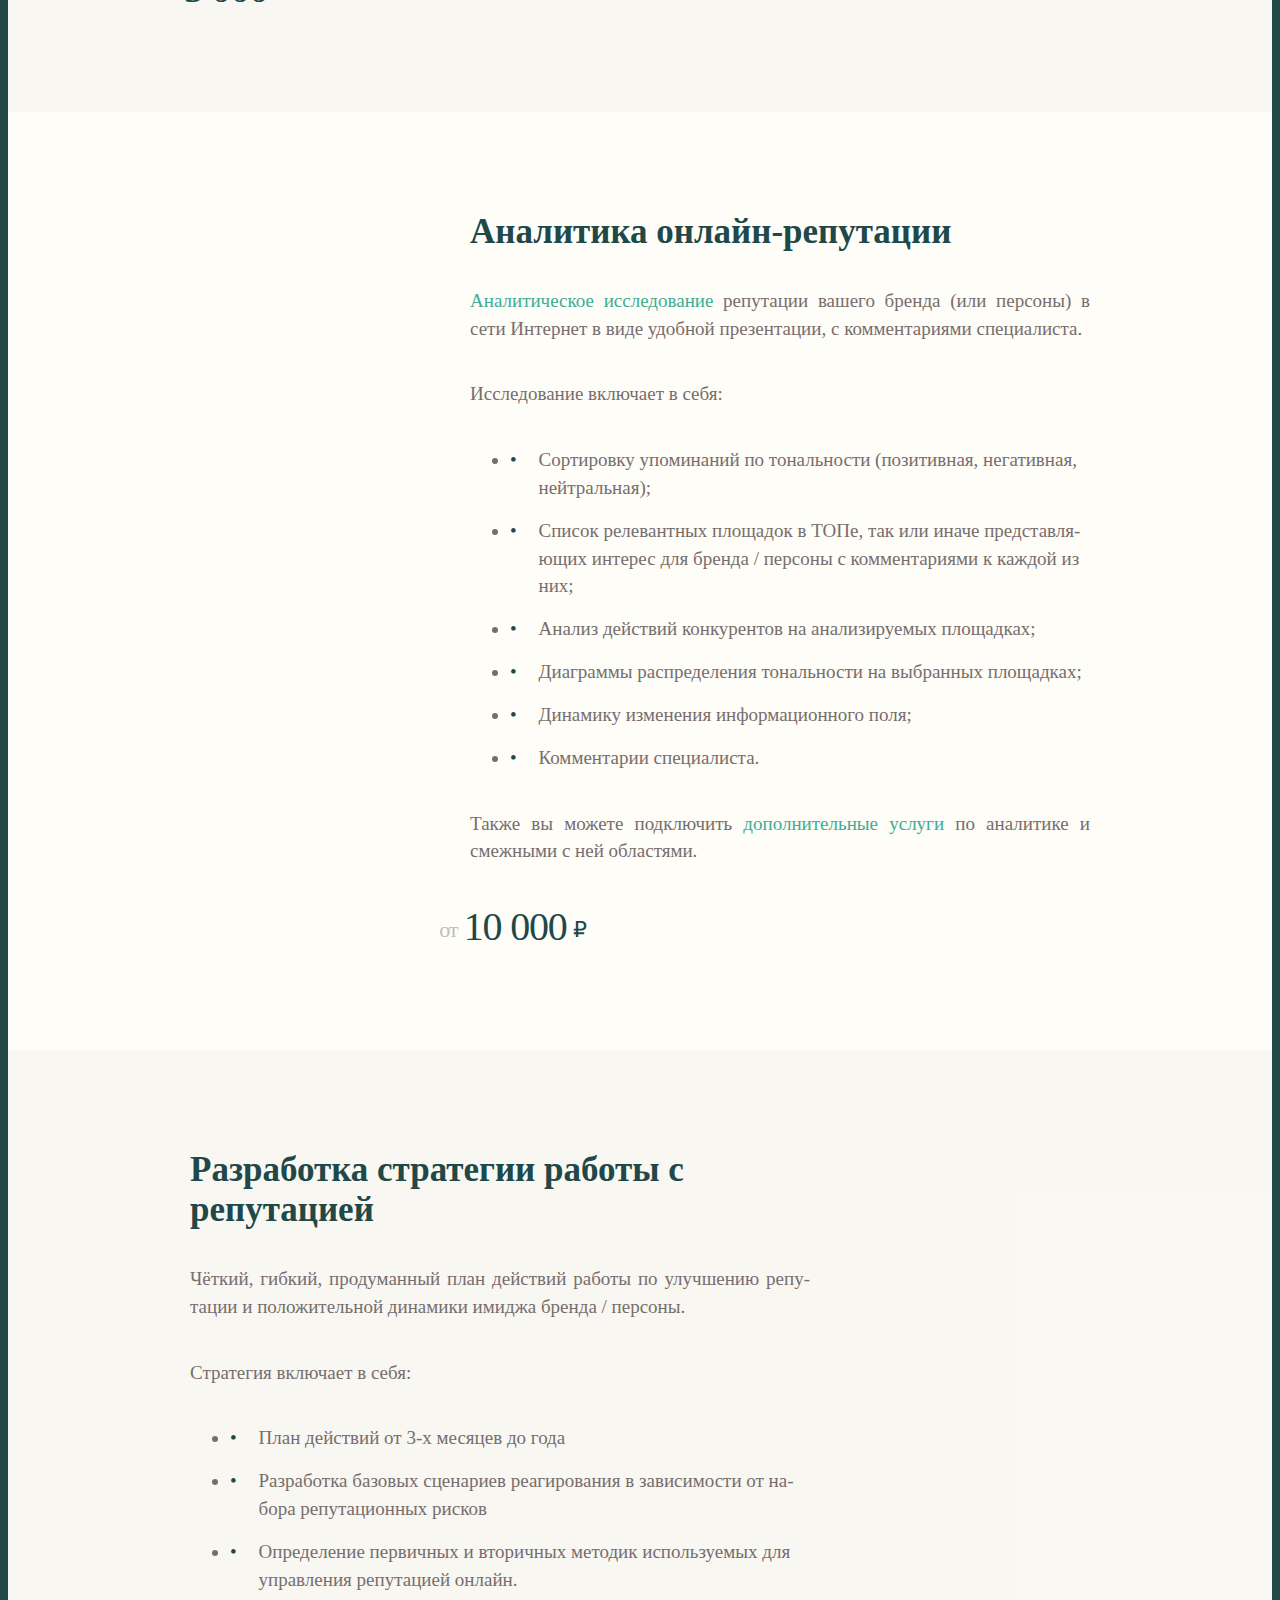
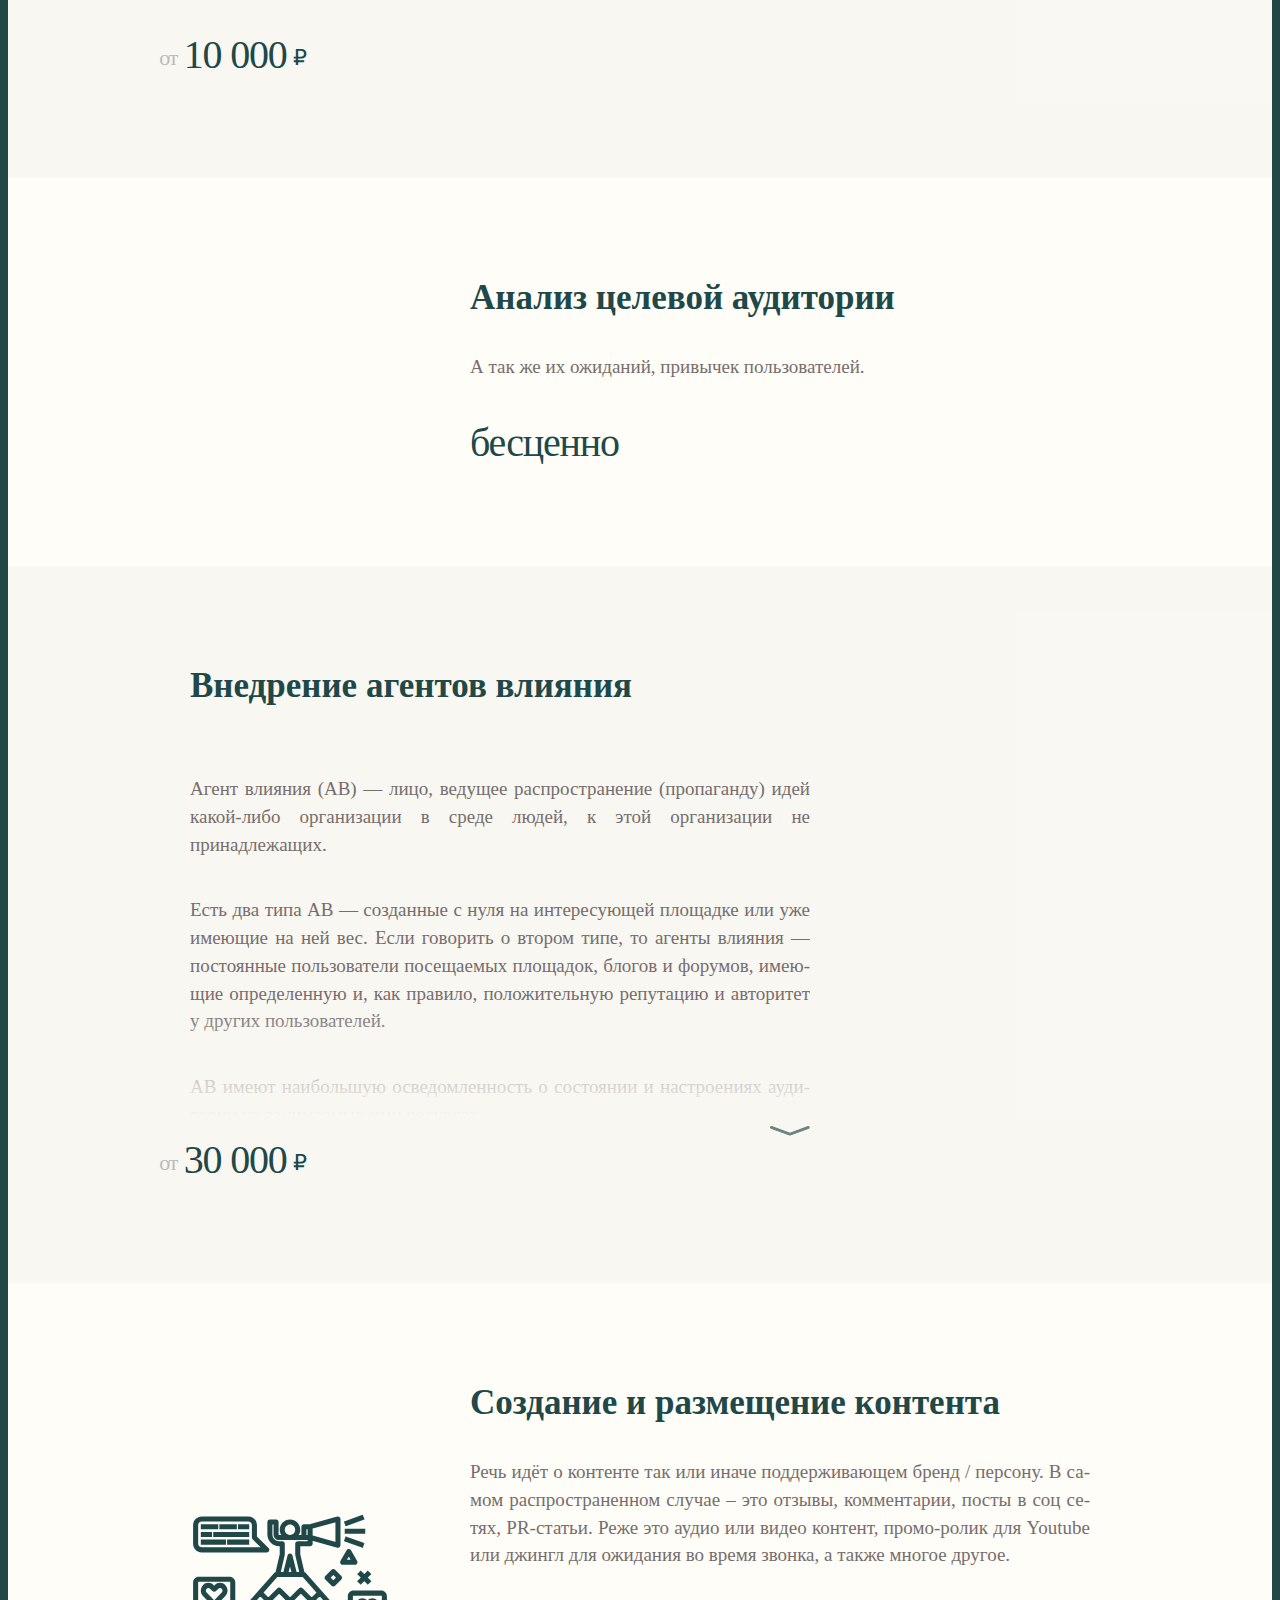
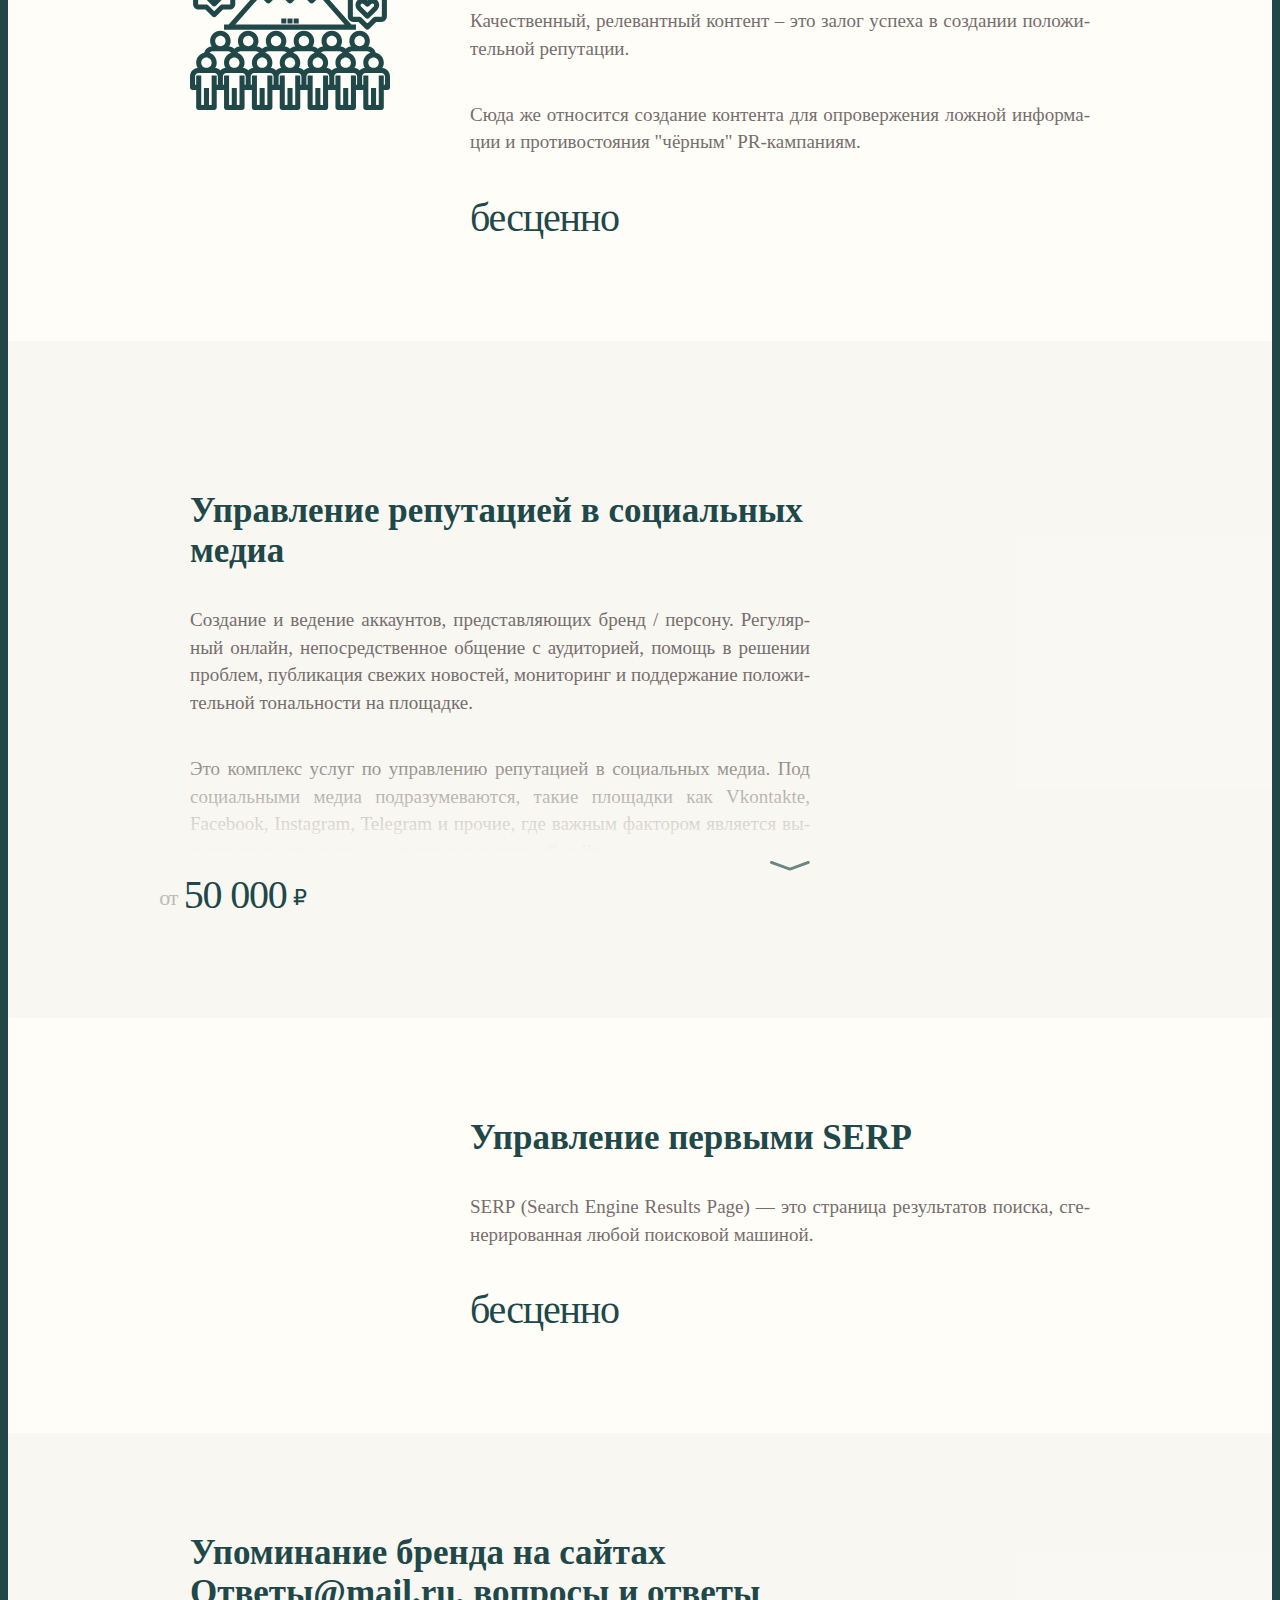
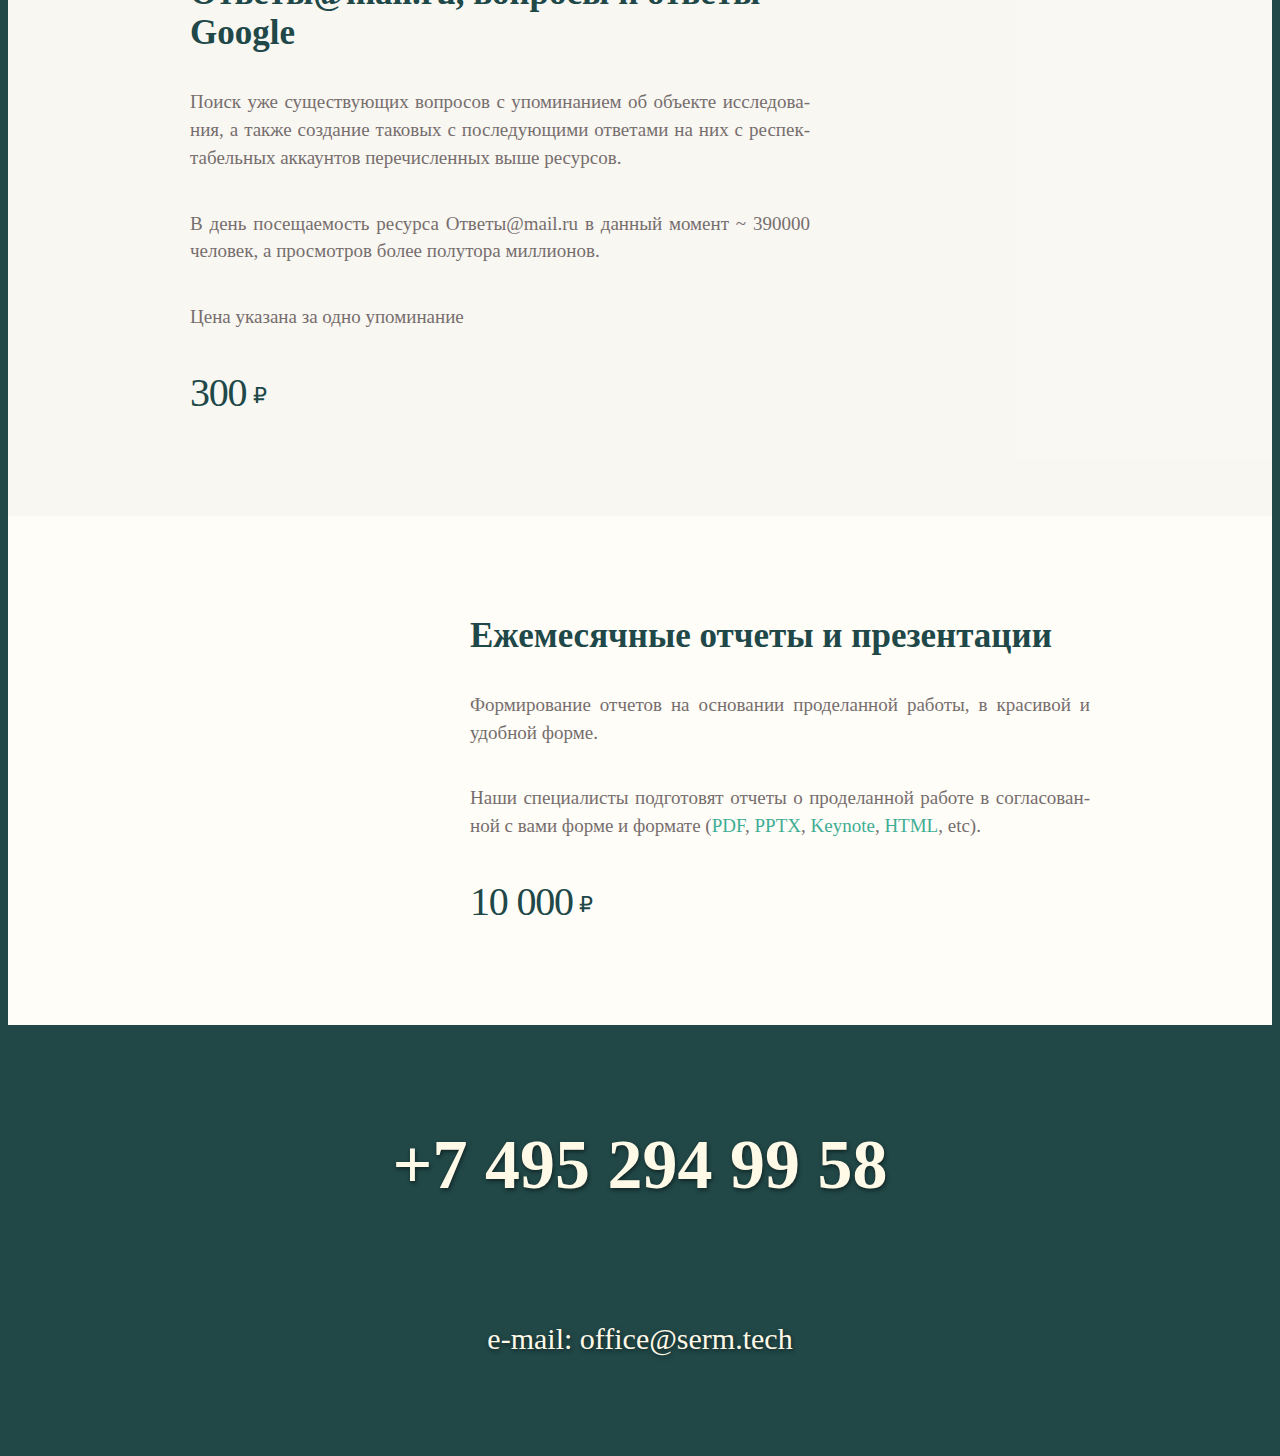
==== commit e793118a: "remove zhiden'ko" ====
--- a/reputationCreate.html
+++ b/reputationCreate.html
@@ -30,7 +30,7 @@
                     <p>Под мониторингом репутации в Интернете понимается непрерывный процесс наблюдения и регистрации параметров бренда / персоны, в сравнении с заданными критериями и последующая обработка и визуализация этих данных.</p>
                     <p>Существуют как ручные системы мониторинга, так и автоматизированные. Мы используем в работе обе. Предпочтение и основу составляет именно ручной мониторинг.</p>
                     <p>На данный момент автоматизированные системы мониторинга контента на предмет его тональности не могут выделять иронию или сарказм. В связи с этим такие системы мы используем для мониторинга по устойчивым показателям (география аудитории, пол, возраст, интересы если речь идет о социальных медиа и т.д.).</p>
-                    <p>Оплата данной услуги 30% от стоимости [размещения?] на заявленной владельцем выбранной площадки.</p>
+                    <p>Оплата данной услуги 30% от стоимости размещения заявленной владельцем площадки.</p>
                 </div>
                 <div class="price from">3 000<span class="rub">₽</span></div>
             </div>    
@@ -68,7 +68,7 @@
         <div class="info-item analys">
             <div class="block">
                 <h2>Анализ целевой аудитории</h2>
-                <p>А так же их ожиданий, привычек пользователей. Тут еще какой-то поясняющий текст, чтобы не было совсем жиденько.</p>
+                <p>А так же их ожиданий, привычек пользователей.</p>
                 <div class="price">бесценно</div>
             </div>    
         </div>  
@@ -115,7 +115,7 @@
         <div class="info-item SERP">
             <div class="block">
                 <h2>Управление первыми SERP</h2>
-                <p>SERP (Search Engine Results Page) — это страница результатов поиска, сгенерированная любой поисковой машиной.  Тут еще какой-то поясняющий текст, чтобы не было совсем жиденько.</p>
+                <p>SERP (Search Engine Results Page) — это страница результатов поиска, сгенерированная любой поисковой машиной.</p>
                 <div class="price">бесценно</div>
             </div>    
         </div>
--- a/index.css
+++ b/index.css
@@ -624,7 +624,7 @@
 
     .info-item.telegram .block{
         background-image:url(/art/telegram.svg);
-        background-position-y: 295px;;
+        background-position-y: center;
         background-position-x: -30px;
         background-size:265px;
     }
@@ -966,6 +966,7 @@
     .form .top {
         position:absolute;
         bottom:100%;
+        transform:translate(0, 0.5px);
     }
 
     .form .top polygon {
@@ -976,6 +977,7 @@
         position:absolute;
         top:100%;
         z-index:-1;
+        transform:translate(0, -0.5px);
     }
 
     .form .fields {
@@ -1262,7 +1264,7 @@
 
 .expandable {
   margin-top:50px;
-  max-height: 300px;
+  max-height: 380px;
   overflow: hidden;
   position: relative;
   transition: max-height 0.5s cubic-bezier(0.42, 0, 0.77, 0.4);
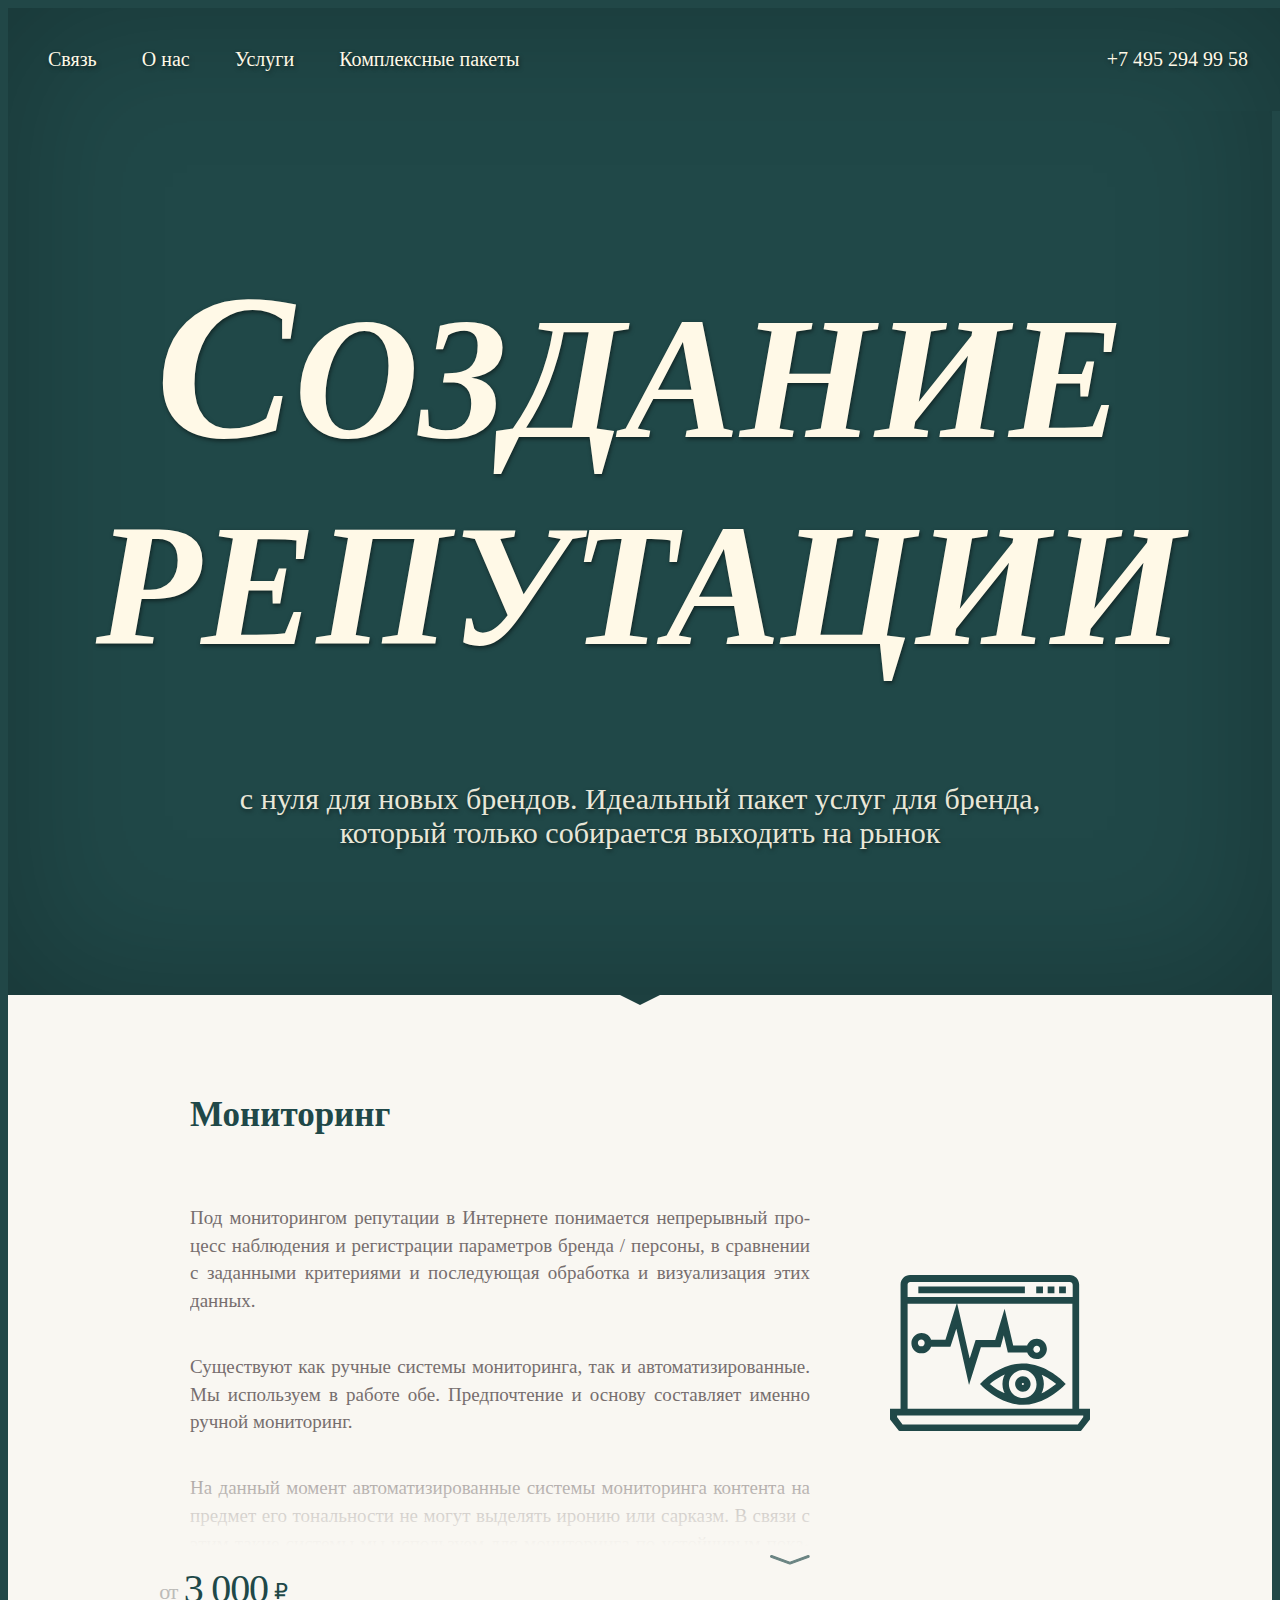
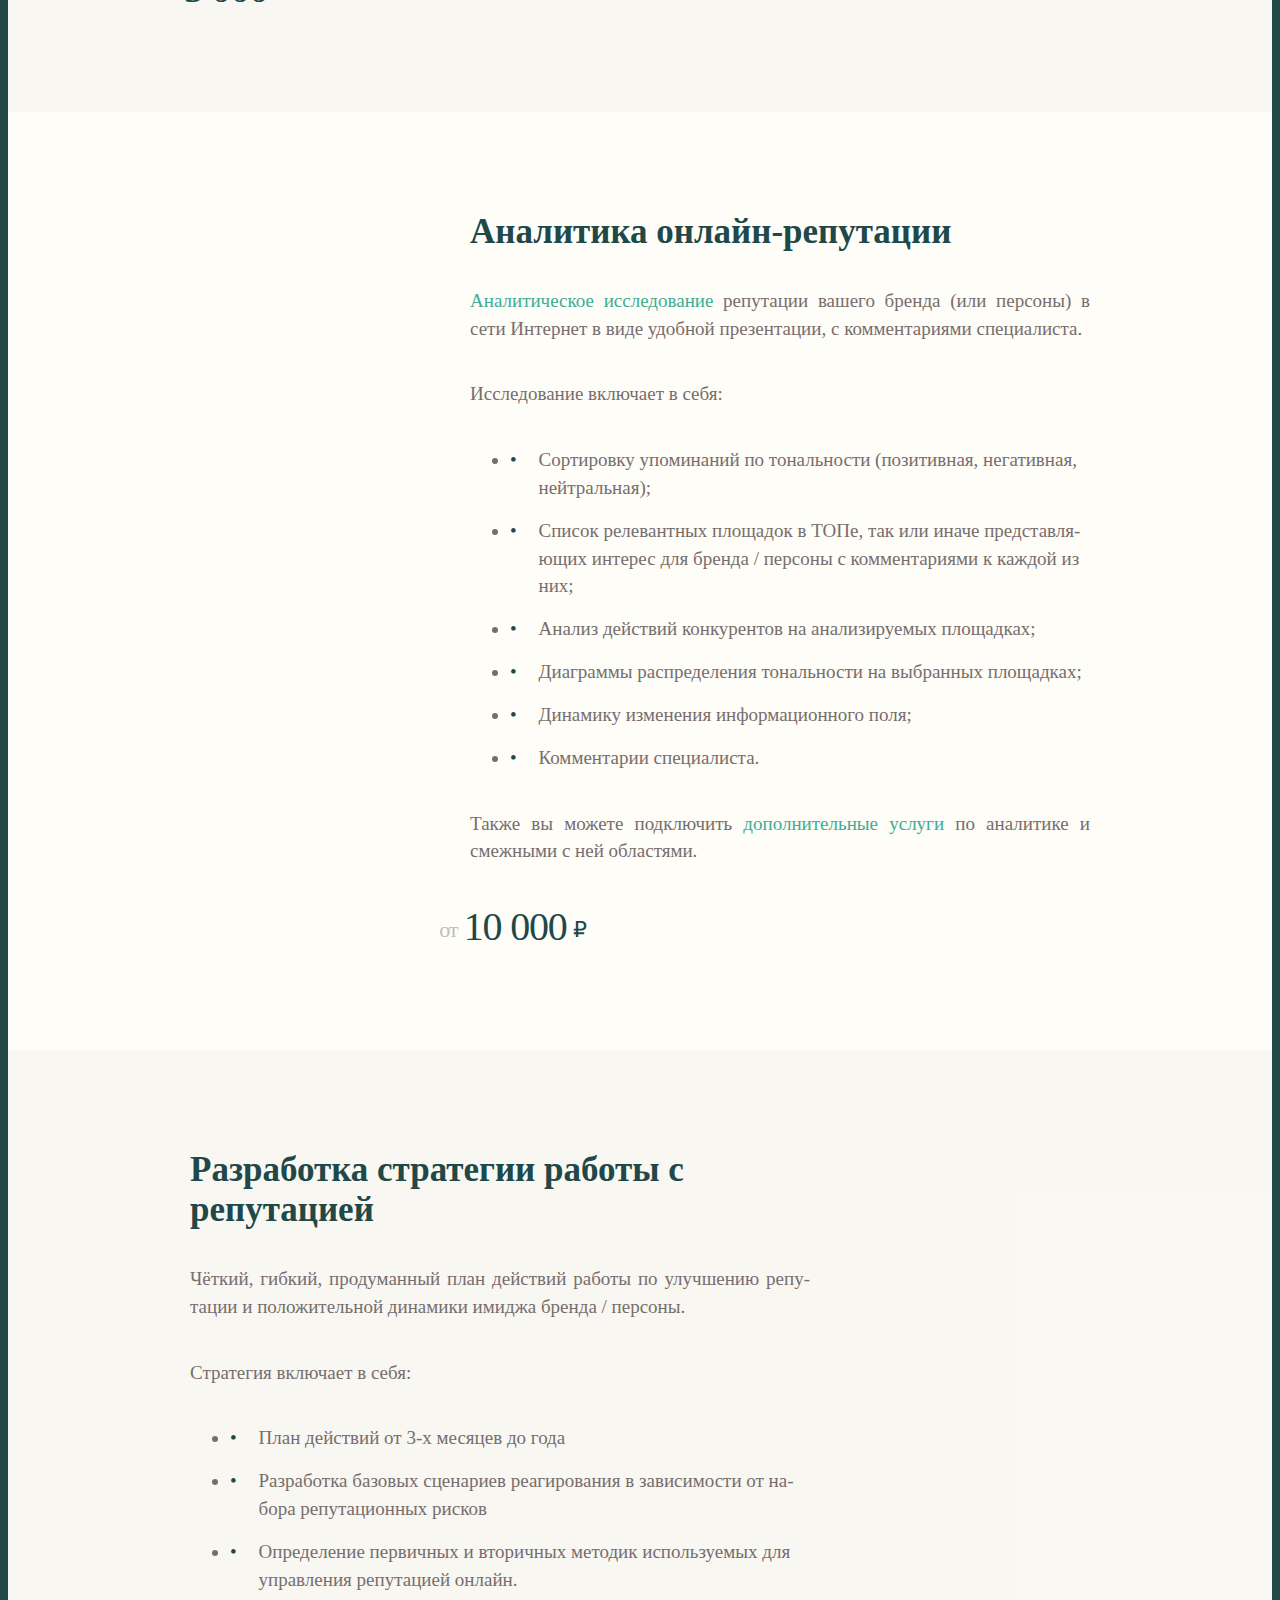
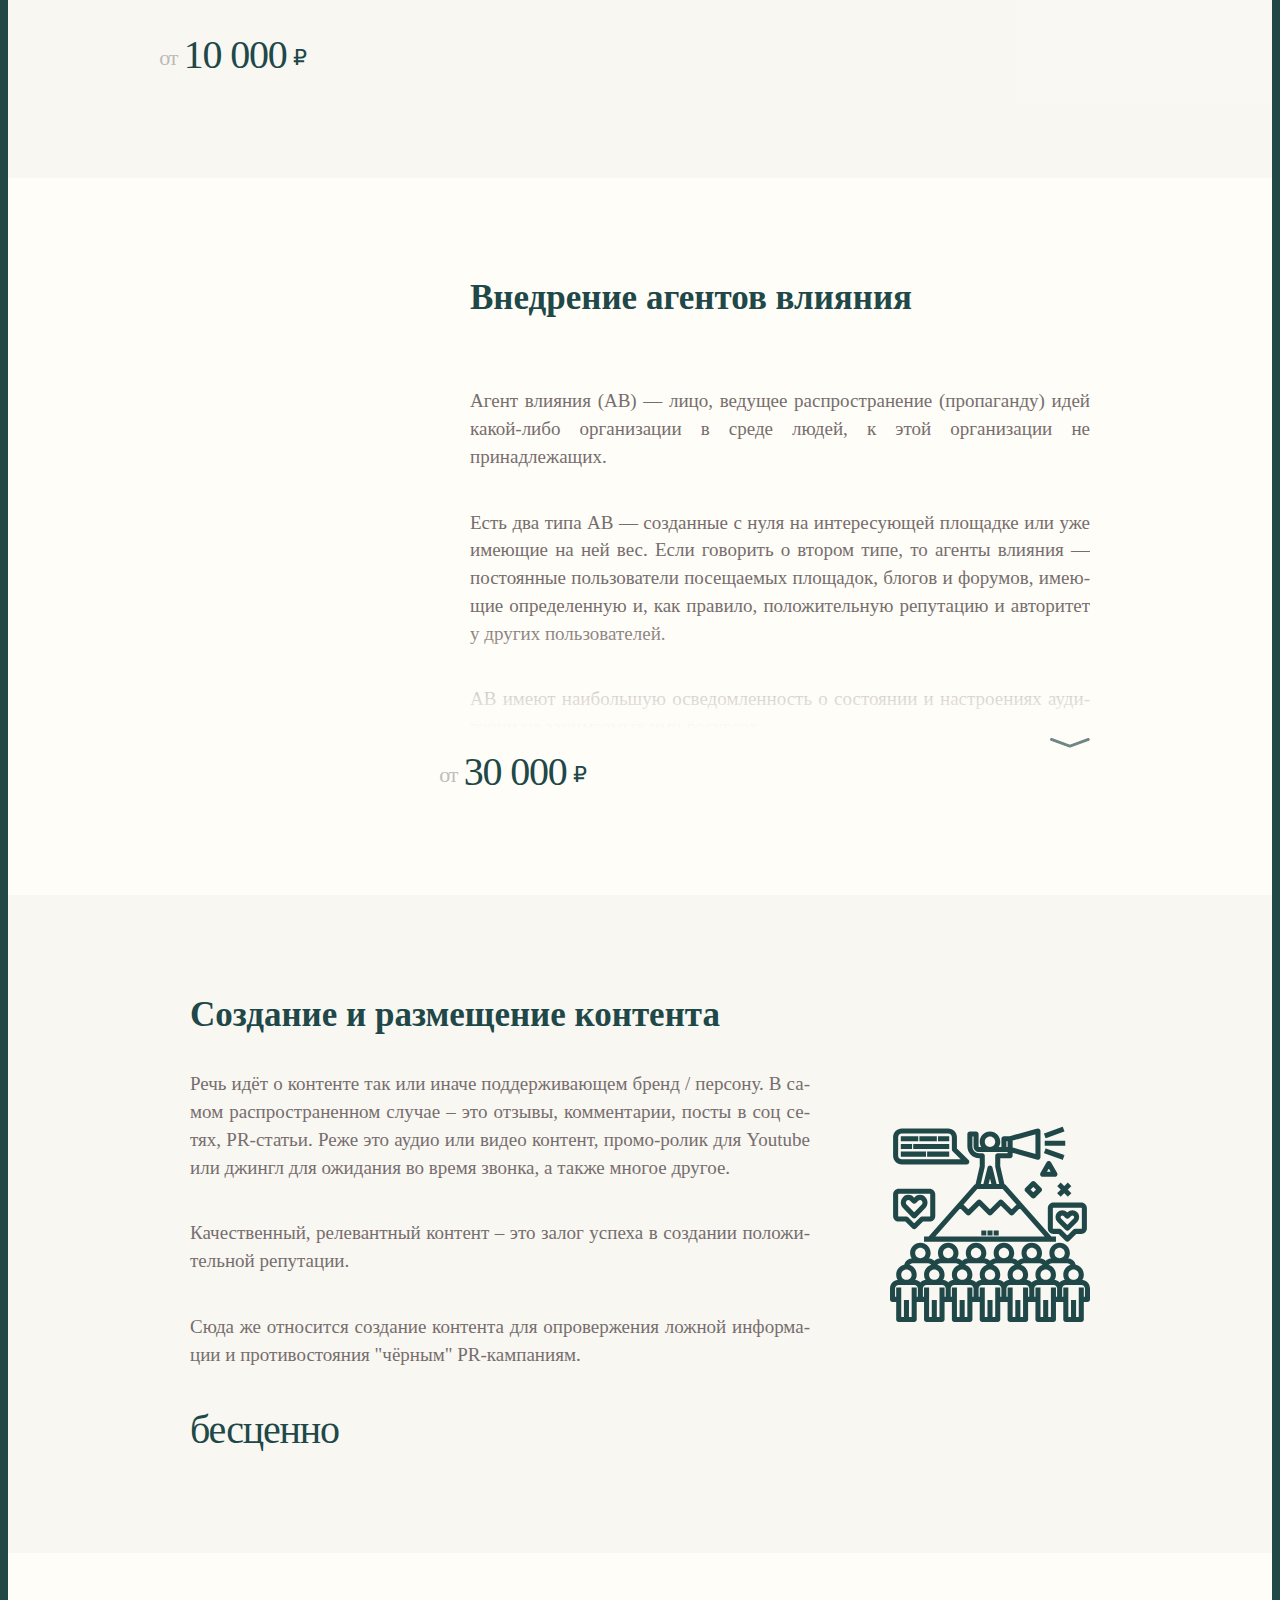
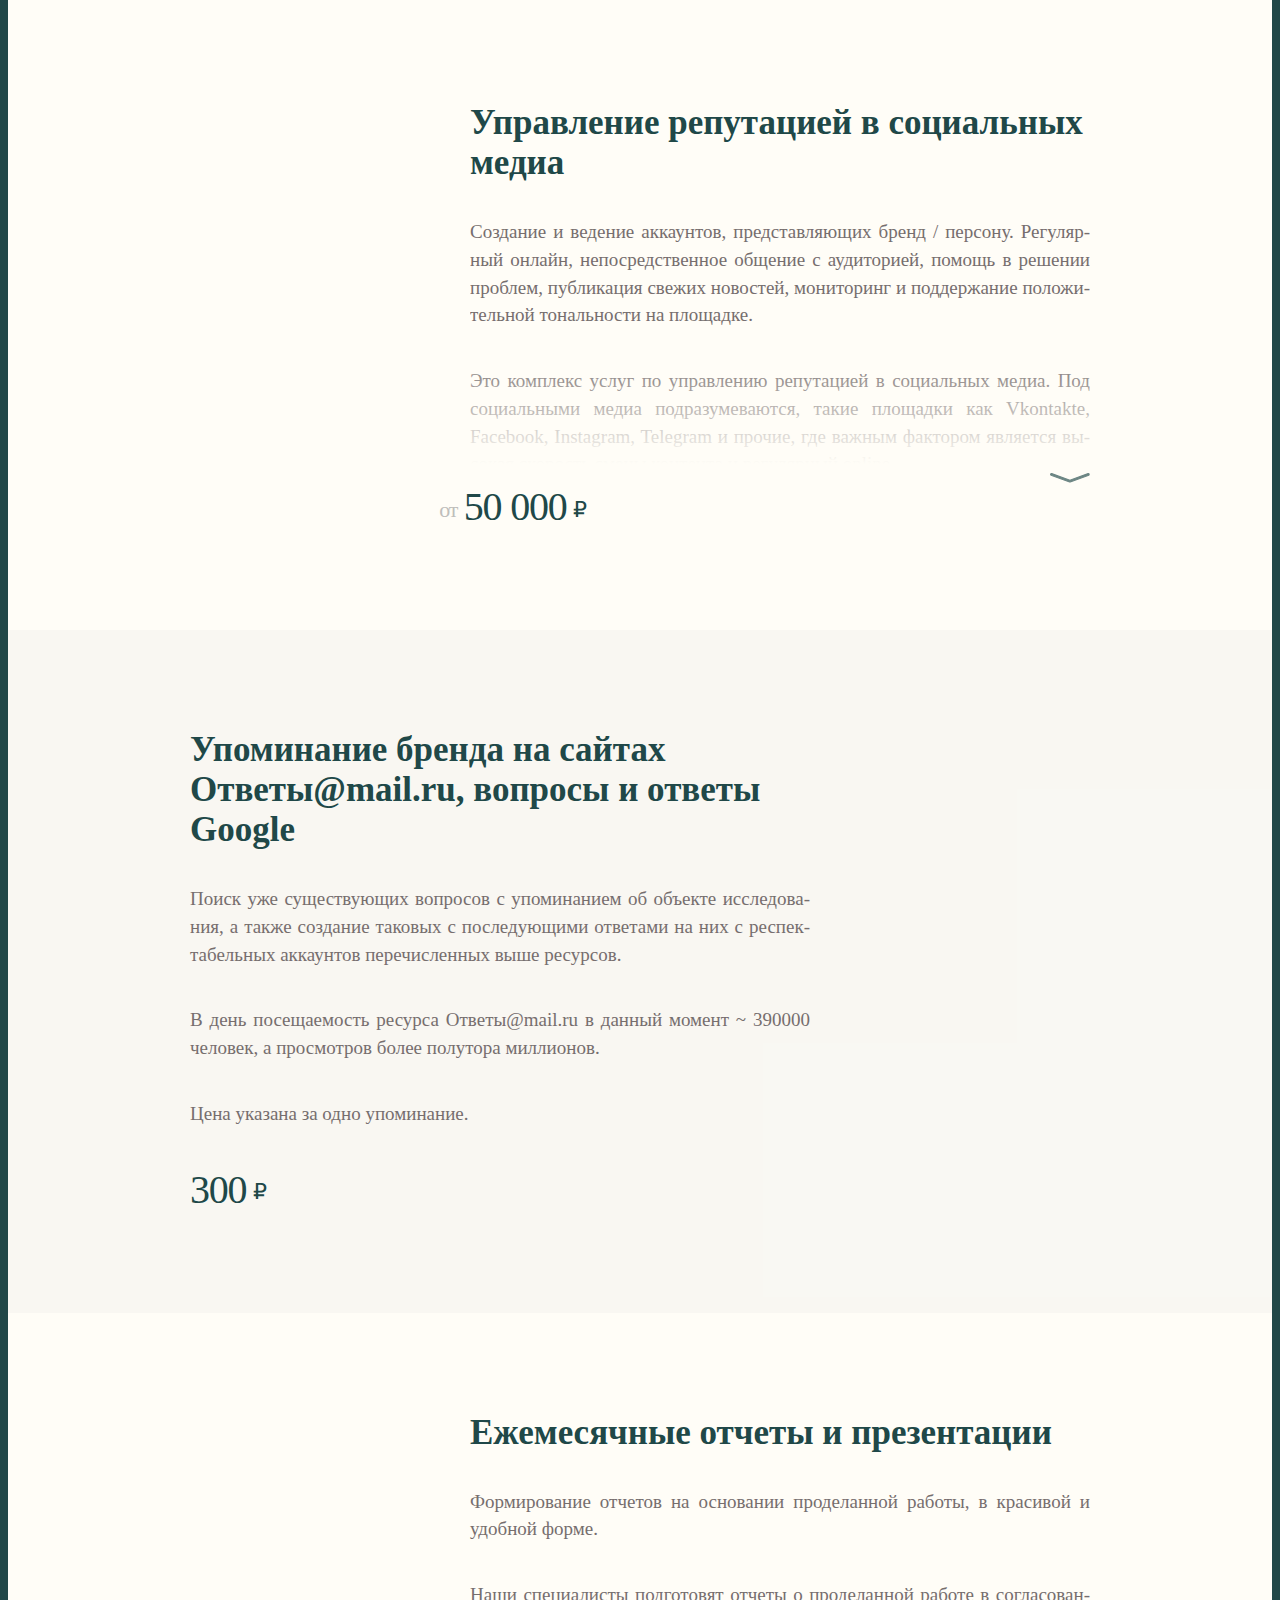
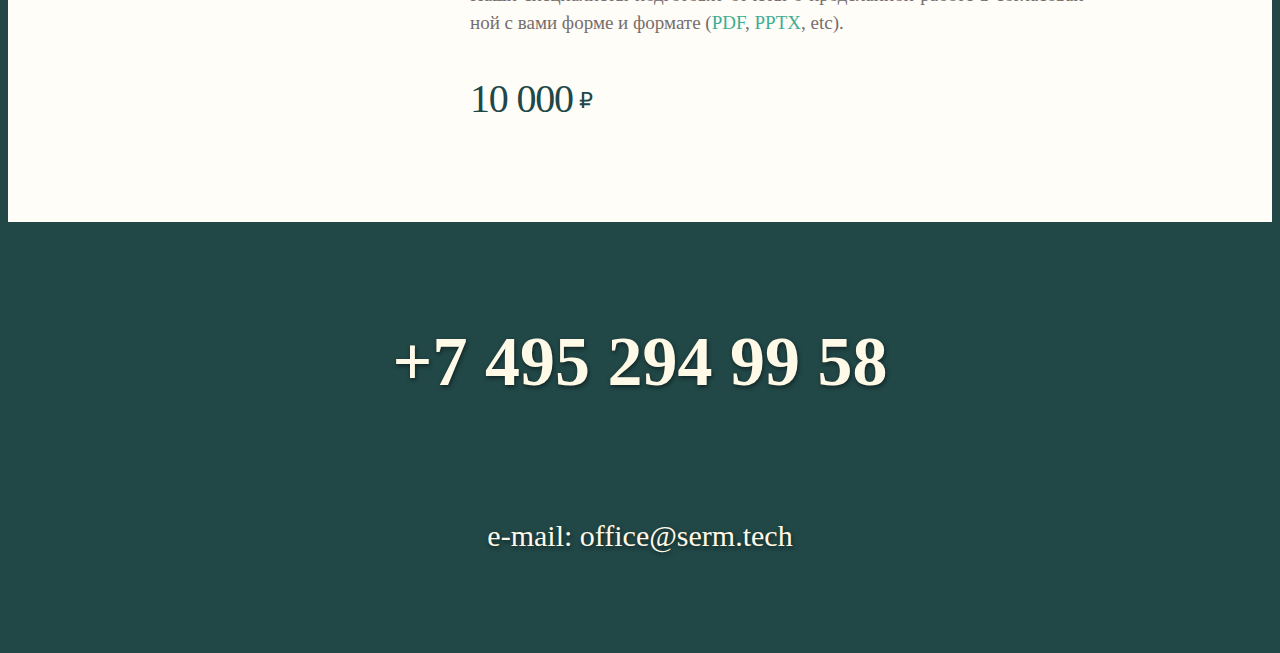
==== commit 0c175a6f: "missing files" ====
--- a/reputationCreate.html
+++ b/reputationCreate.html
@@ -30,7 +30,6 @@
                     <p>Под мониторингом репутации в Интернете понимается непрерывный процесс наблюдения и регистрации параметров бренда / персоны, в сравнении с заданными критериями и последующая обработка и визуализация этих данных.</p>
                     <p>Существуют как ручные системы мониторинга, так и автоматизированные. Мы используем в работе обе. Предпочтение и основу составляет именно ручной мониторинг.</p>
                     <p>На данный момент автоматизированные системы мониторинга контента на предмет его тональности не могут выделять иронию или сарказм. В связи с этим такие системы мы используем для мониторинга по устойчивым показателям (география аудитории, пол, возраст, интересы если речь идет о социальных медиа и т.д.).</p>
-                    <p>Оплата данной услуги 30% от стоимости размещения заявленной владельцем площадки.</p>
                 </div>
                 <div class="price from">3 000<span class="rub">₽</span></div>
             </div>    
@@ -65,13 +64,6 @@
                 <div class="price from">10 000<span class="rub">₽</span></div>
             </div>    
         </div>
-        <div class="info-item analys">
-            <div class="block">
-                <h2>Анализ целевой аудитории</h2>
-                <p>А так же их ожиданий, привычек пользователей.</p>
-                <div class="price">бесценно</div>
-            </div>    
-        </div>  
         <div class="info-item agents">
             <div class="block">
                 <h2>Внедрение агентов влияния</h2>
@@ -112,19 +104,12 @@
                 <div class="price from">50 000<span class="rub">₽</span></div>
             </div>
         </div>
-        <div class="info-item SERP">
-            <div class="block">
-                <h2>Управление первыми SERP</h2>
-                <p>SERP (Search Engine Results Page) — это страница результатов поиска, сгенерированная любой поисковой машиной.</p>
-                <div class="price">бесценно</div>
-            </div>    
-        </div>
         <div class="info-item questions">
             <div class="block">
                 <h2>Упоминание бренда на сайтах Ответы@mail.ru, вопросы и ответы Google</h2>
                 <p>Поиск уже существующих вопросов с упоминанием об объекте исследования, а также создание таковых с последующими ответами на них с респектабельных аккаунтов перечисленных выше ресурсов.</p>
                 <p>В день посещаемость ресурса Ответы@mail.ru в данный момент ~ 390000 человек, а просмотров более полутора миллионов.</p>
-                <p>Цена указана за одно упоминание</p>
+                <p>Цена указана за одно упоминание.</p>
                 <div class="price">300<span class="rub">₽</span></div>
             </div>
         </div>
@@ -132,7 +117,7 @@
             <div class="block">
                 <h2>Ежемесячные отчеты и презентации</h2>
                 <p>Формирование отчетов на основании проделанной работы, в красивой и удобной форме.</p> 
-                <p>Наши специалисты подготовят отчеты о проделанной работе в согласованной с вами форме и формате (<a class="link" href="">PDF</a>, <a class="link" href="">PPTX</a>, <a class="link" href="">Keynote</a>, <a class="link" href="">HTML</a>, etc).</p>
+                <p>Наши специалисты подготовят отчеты о проделанной работе в согласованной с вами форме и формате (<a class="link" href="/presentati/primer_mesyachnogo_otcheta.pdf">PDF</a>, <a class="link" href="/presentati/primer_mesyachnogo_otcheta.pptx">PPTX</a>, etc).</p>
                 <div class="price">10 000<span class="rub">₽</span></div>
             </div>    
         </div>
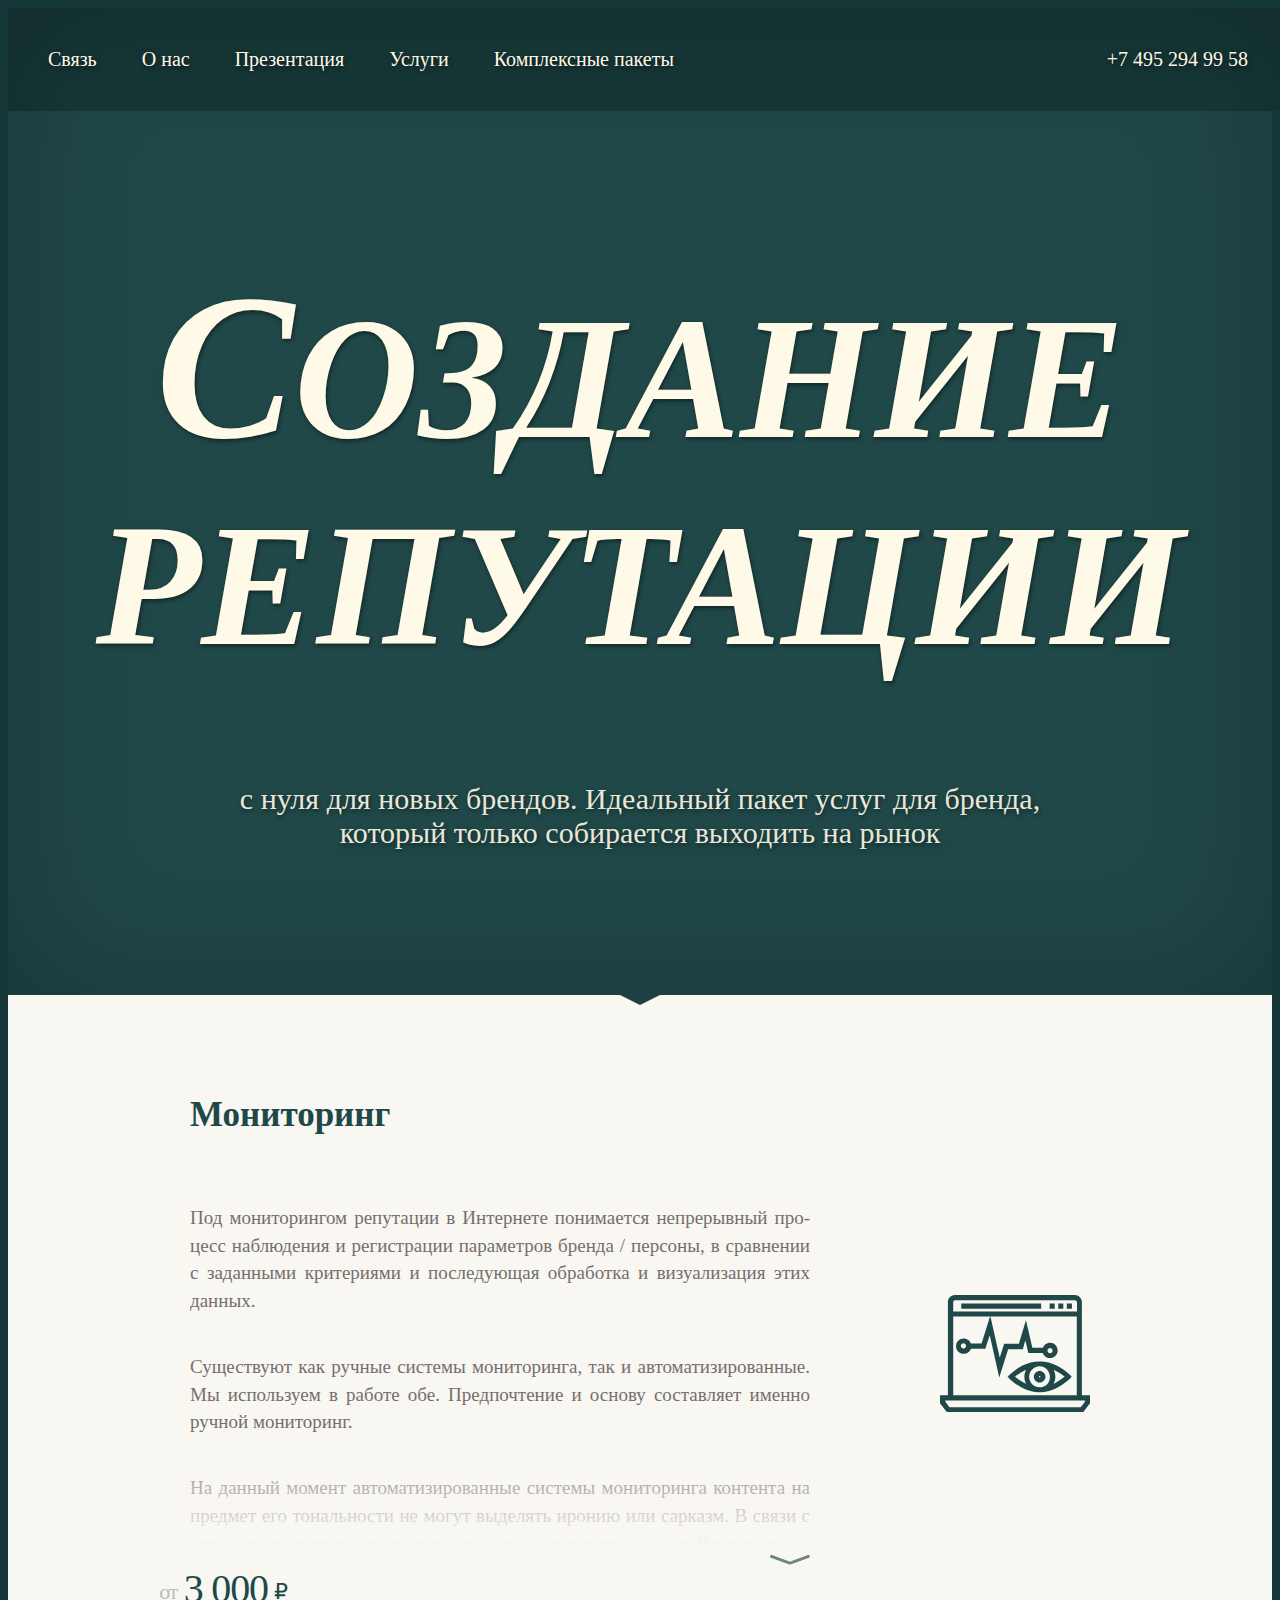
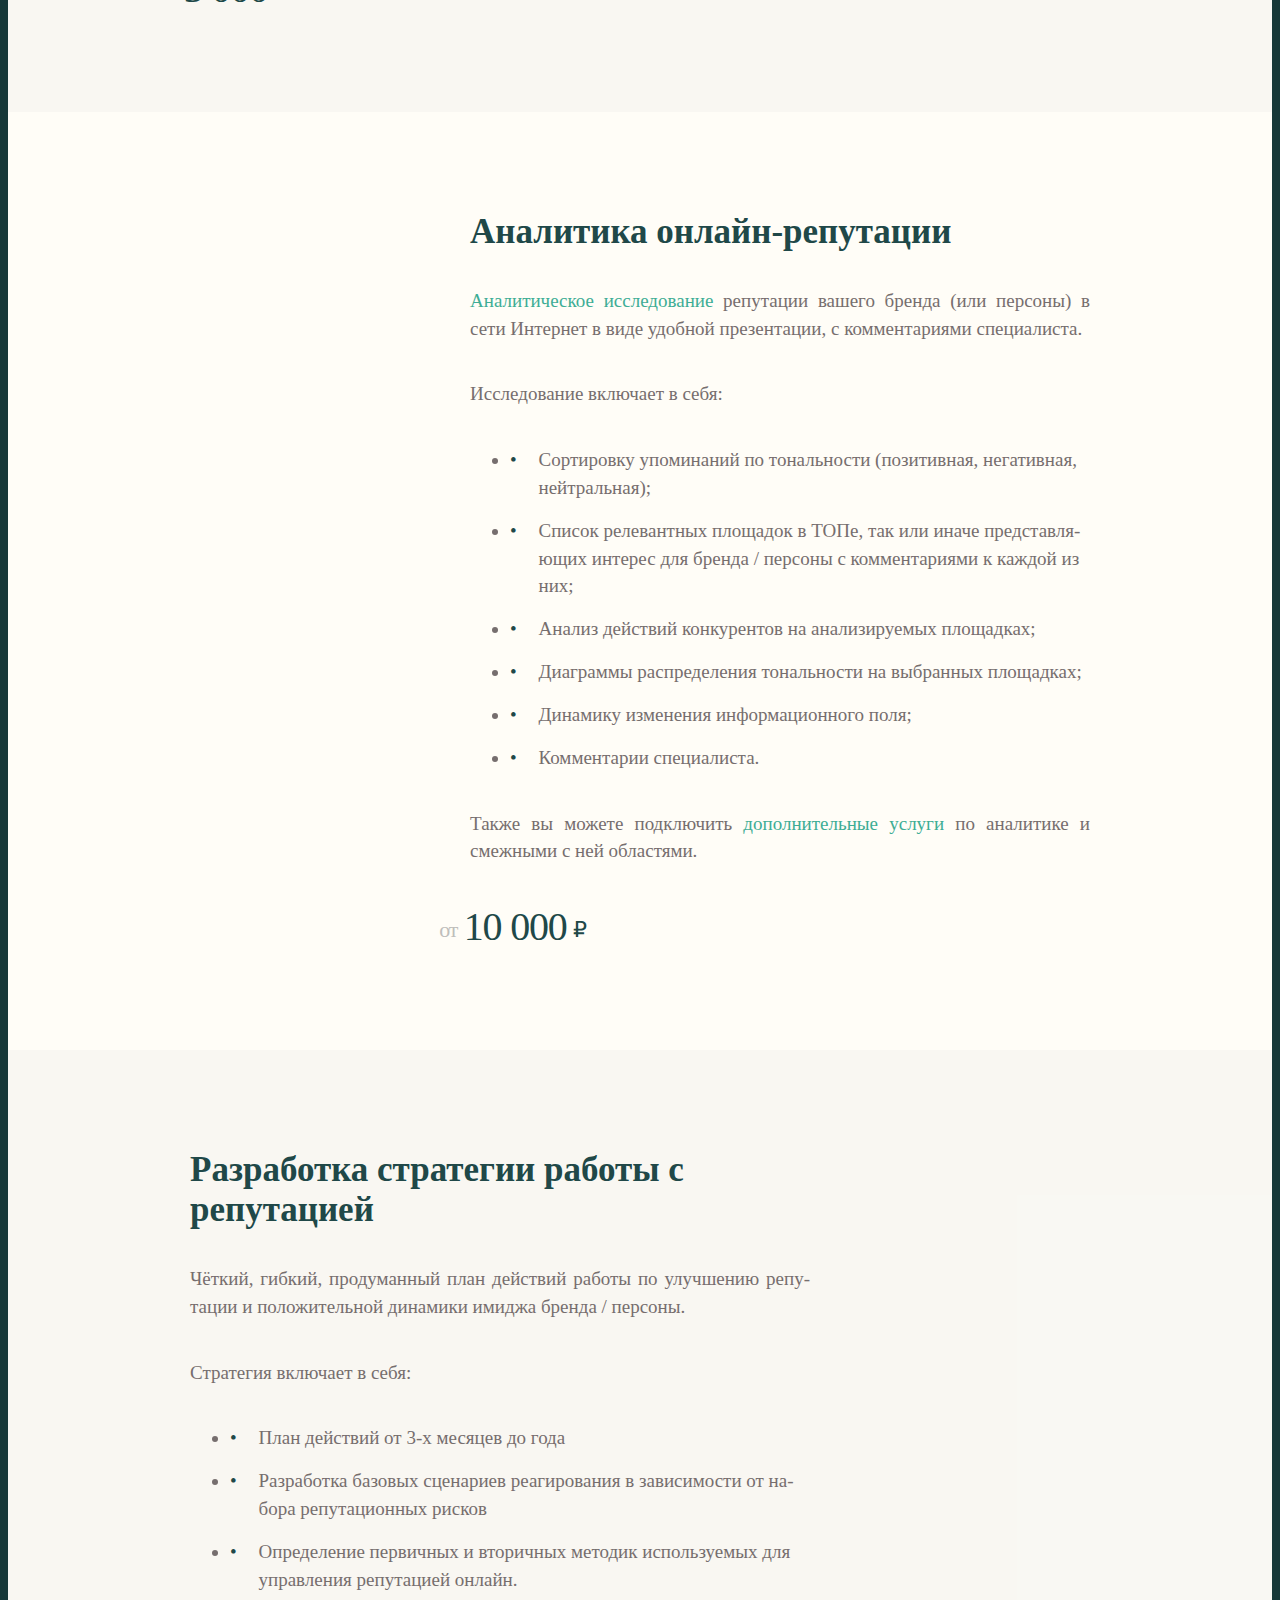
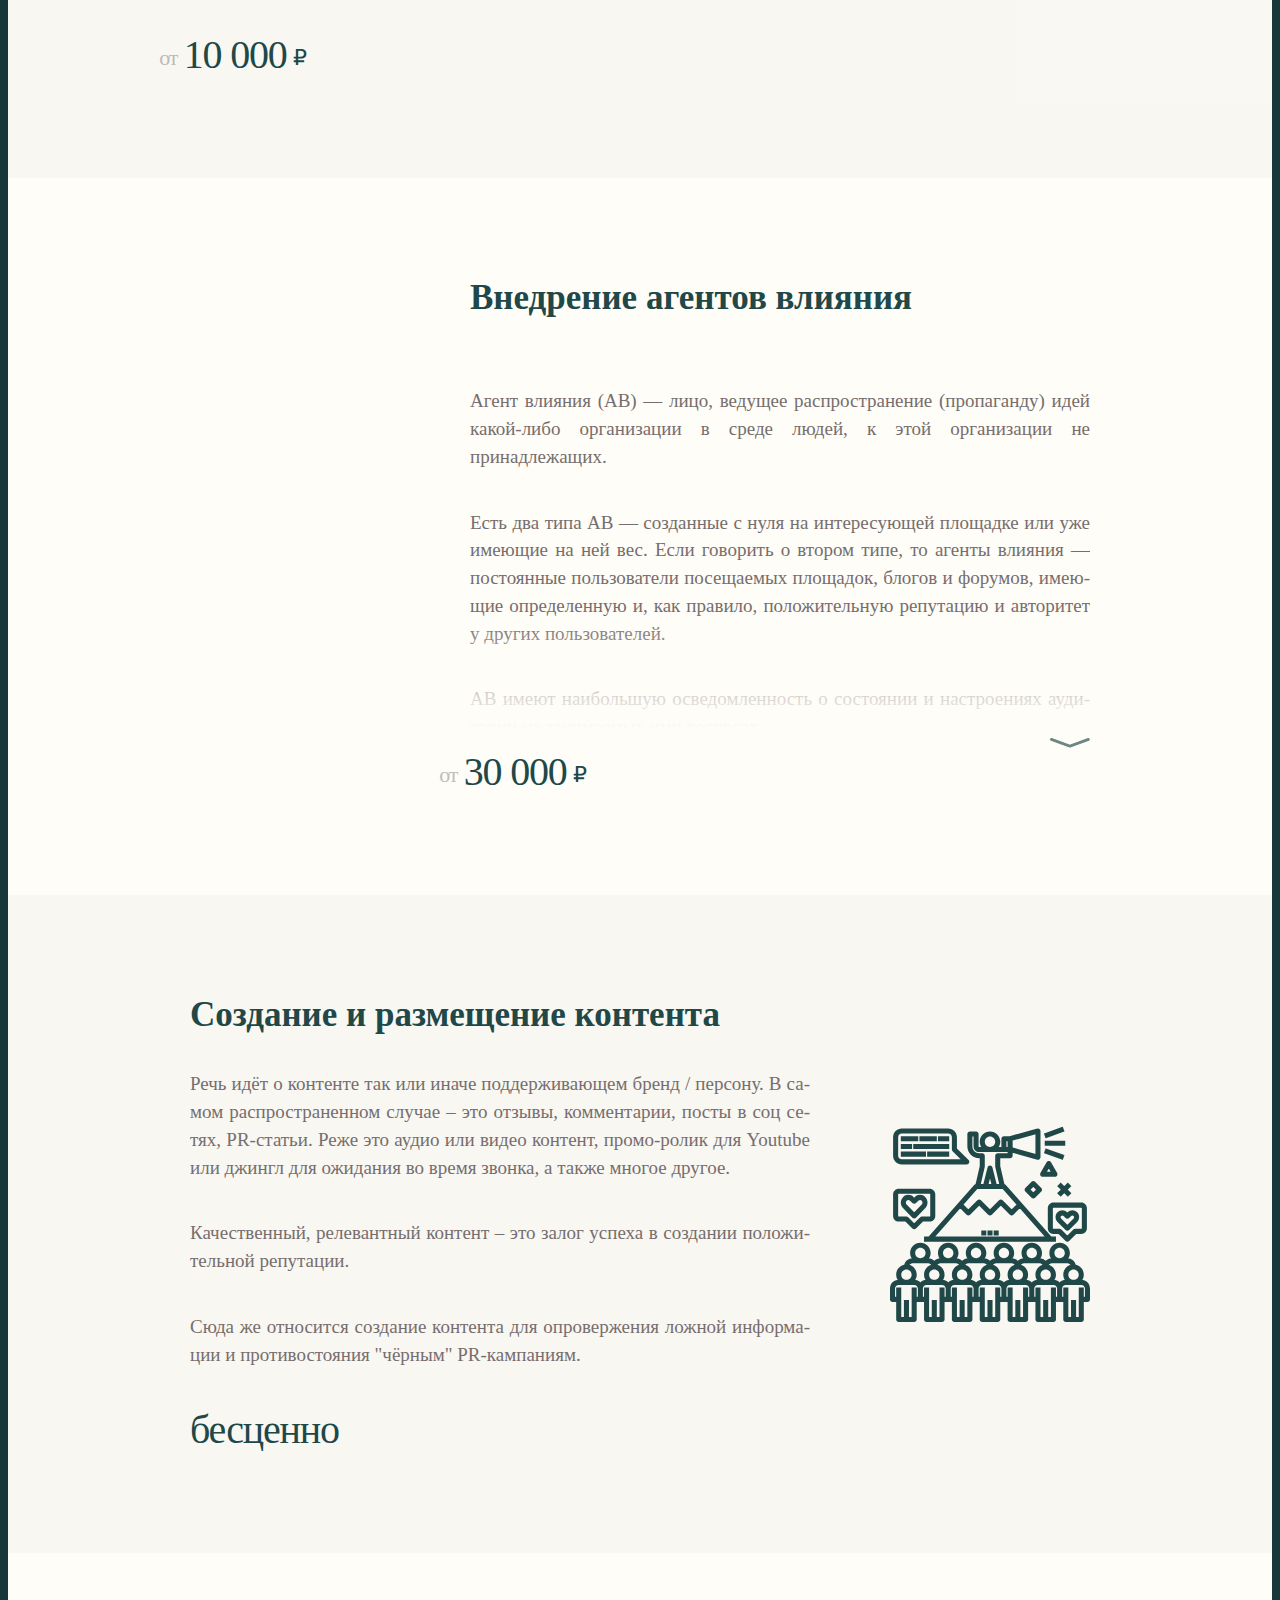
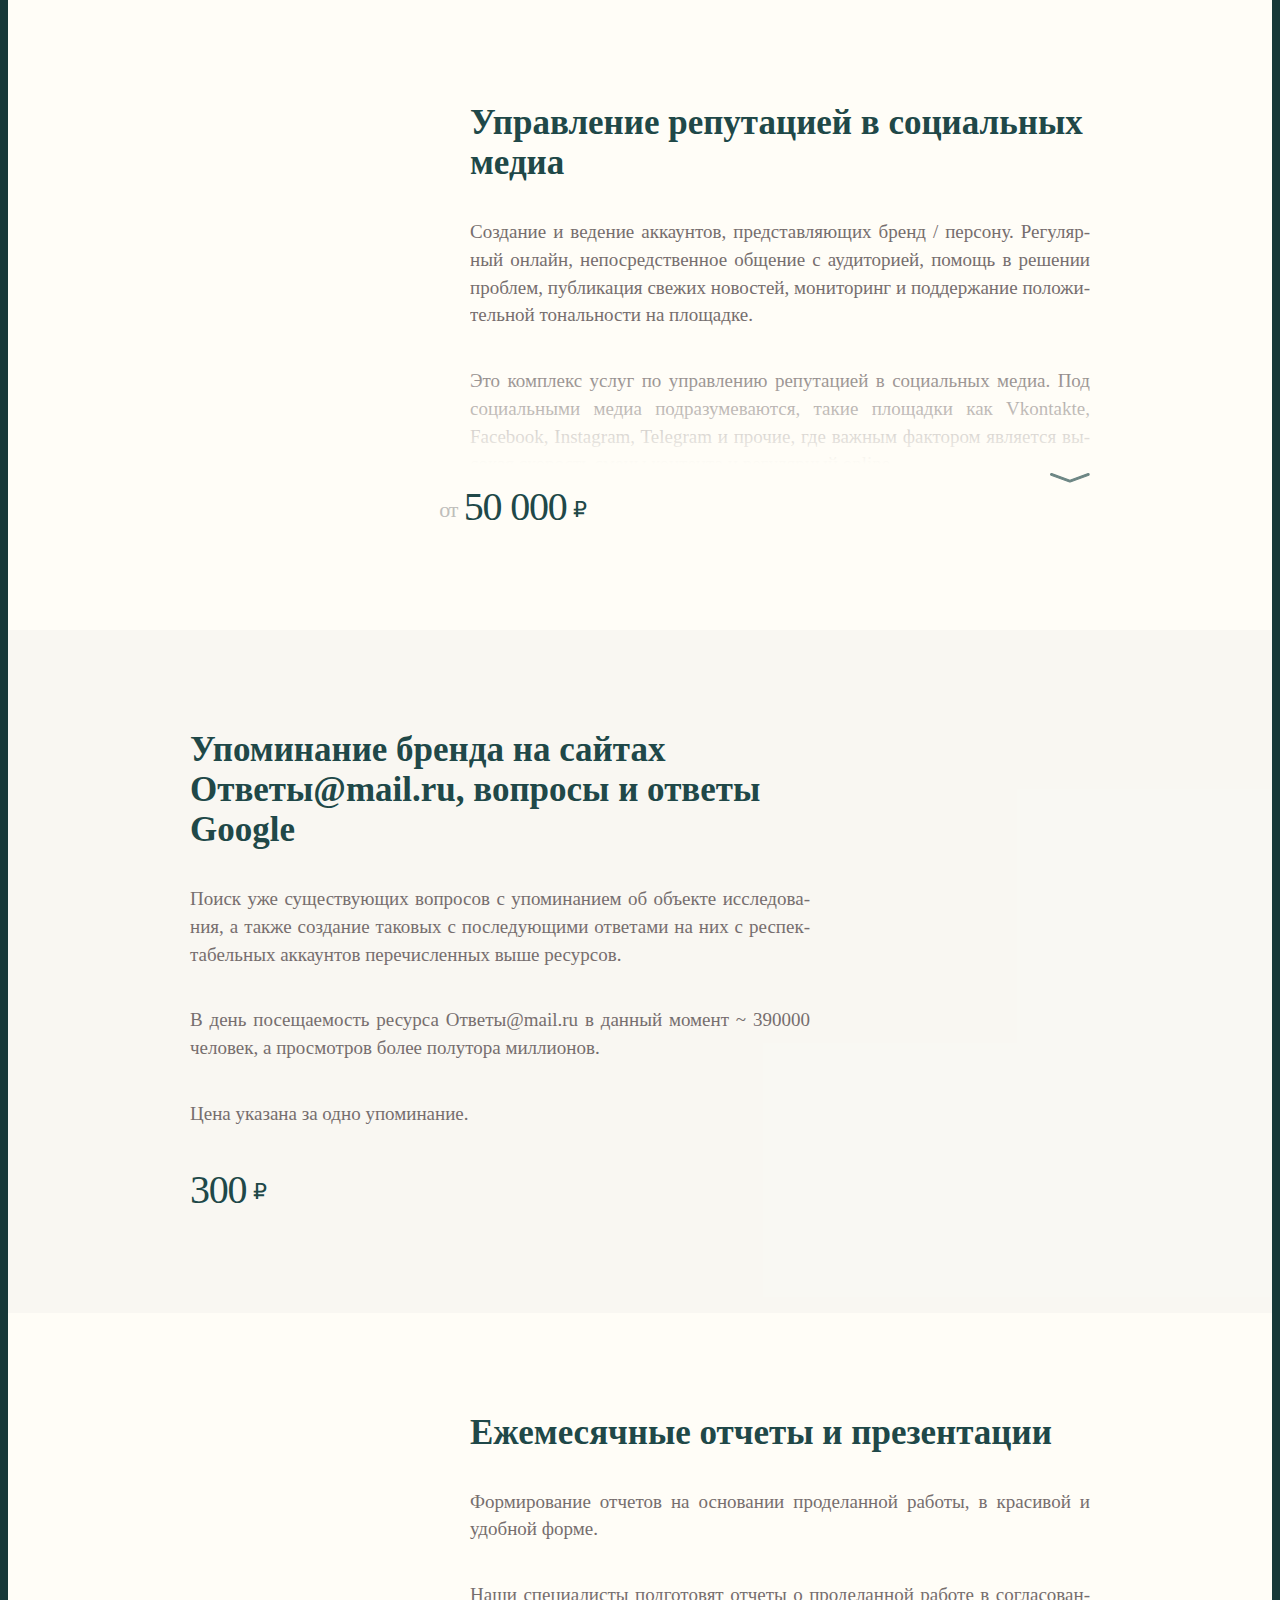
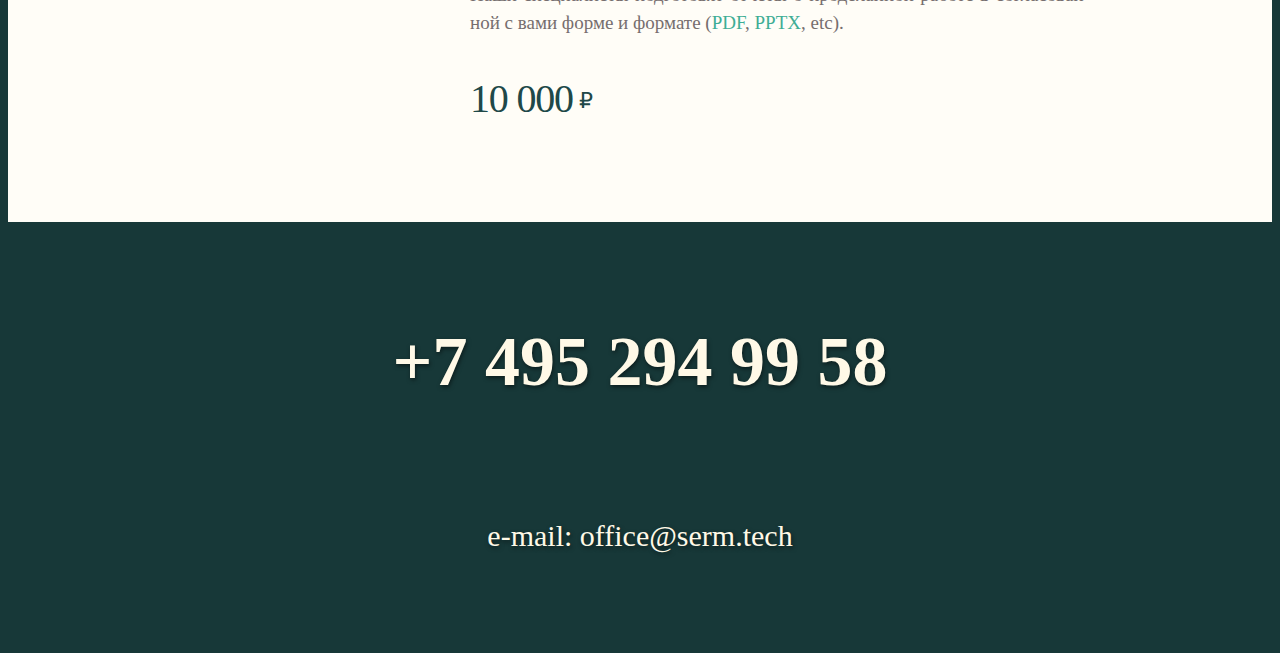
==== commit 35e16728: "missing presentation.pdf" ====
--- a/reputationCreate.html
+++ b/reputationCreate.html
@@ -13,6 +13,7 @@
             <!-- <a class="item" href="/">=(-_-)=</a> -->
             <a class="item" href="#communication">Связь</a>
             <a class="item" href="/#about">О нас</a>
+            <a class="item" href="/presentati/presentation.pdf">Презентация</a>
             <a class="item" href="/#services">Услуги</a>
             <a class="item" href="/#packets">Комплексные пакеты</a>
             <a class="tel" href="tel:+74952949958">+7 495 294 99 58</a>
--- a/index.css
+++ b/index.css
@@ -1,7 +1,7 @@
 body {
     font-family: 'Museo';
     background-color: #274441;
-    background-color: #214747;
+    background-color: #173838;
 }    
 
 div {
@@ -41,7 +41,7 @@
         color: #FFF9E7;
         /*border: 4px solid #fb01fb;*/
         /* background:#204848;*/
-        background-color:#204848;
+        background-color:#173838;
         z-index:1000;
         position:fixed;
         overflow:hidden;
@@ -79,7 +79,7 @@
         justify-content:center;
         height:100%;
         /* background: #204848; */
-        background-color:#204848;
+        background-color:#173838;
 
     }
 
@@ -180,7 +180,7 @@
         font-weight:900;
         font-size: 40px;
         /* color: #204848; */
-        color:#204848;
+        color:#173838;
 
         margin-bottom:1.2em;
     }
@@ -668,7 +668,7 @@
     .info-item.monitoring .block{
         background-image:url(/art/monitoring3.svg);
         background-position-y: center;
-        background-size:200px;
+        /* background-size:200px; */
     }
 
     .info-item.content-placing .block{
@@ -1157,7 +1157,7 @@
                 flex:1;
                 text-align:right;
                 padding-right: 0;
-                color: #204848;
+                color: #173838;
                 letter-spacing: -0.03em;
                 position: relative;
                 top: -0.15em;
@@ -1177,7 +1177,7 @@
                 text-decoration:none;
 
                 
-                background:#204848;
+                background:#173838;
                 color:#fffdf7;
                 border: 4px solid #204848;
 
@@ -1272,7 +1272,7 @@
 }
 
 .expandable.expanded {
-  max-height: 1000px;
+  max-height: 1000px !important;
 
 }
 
